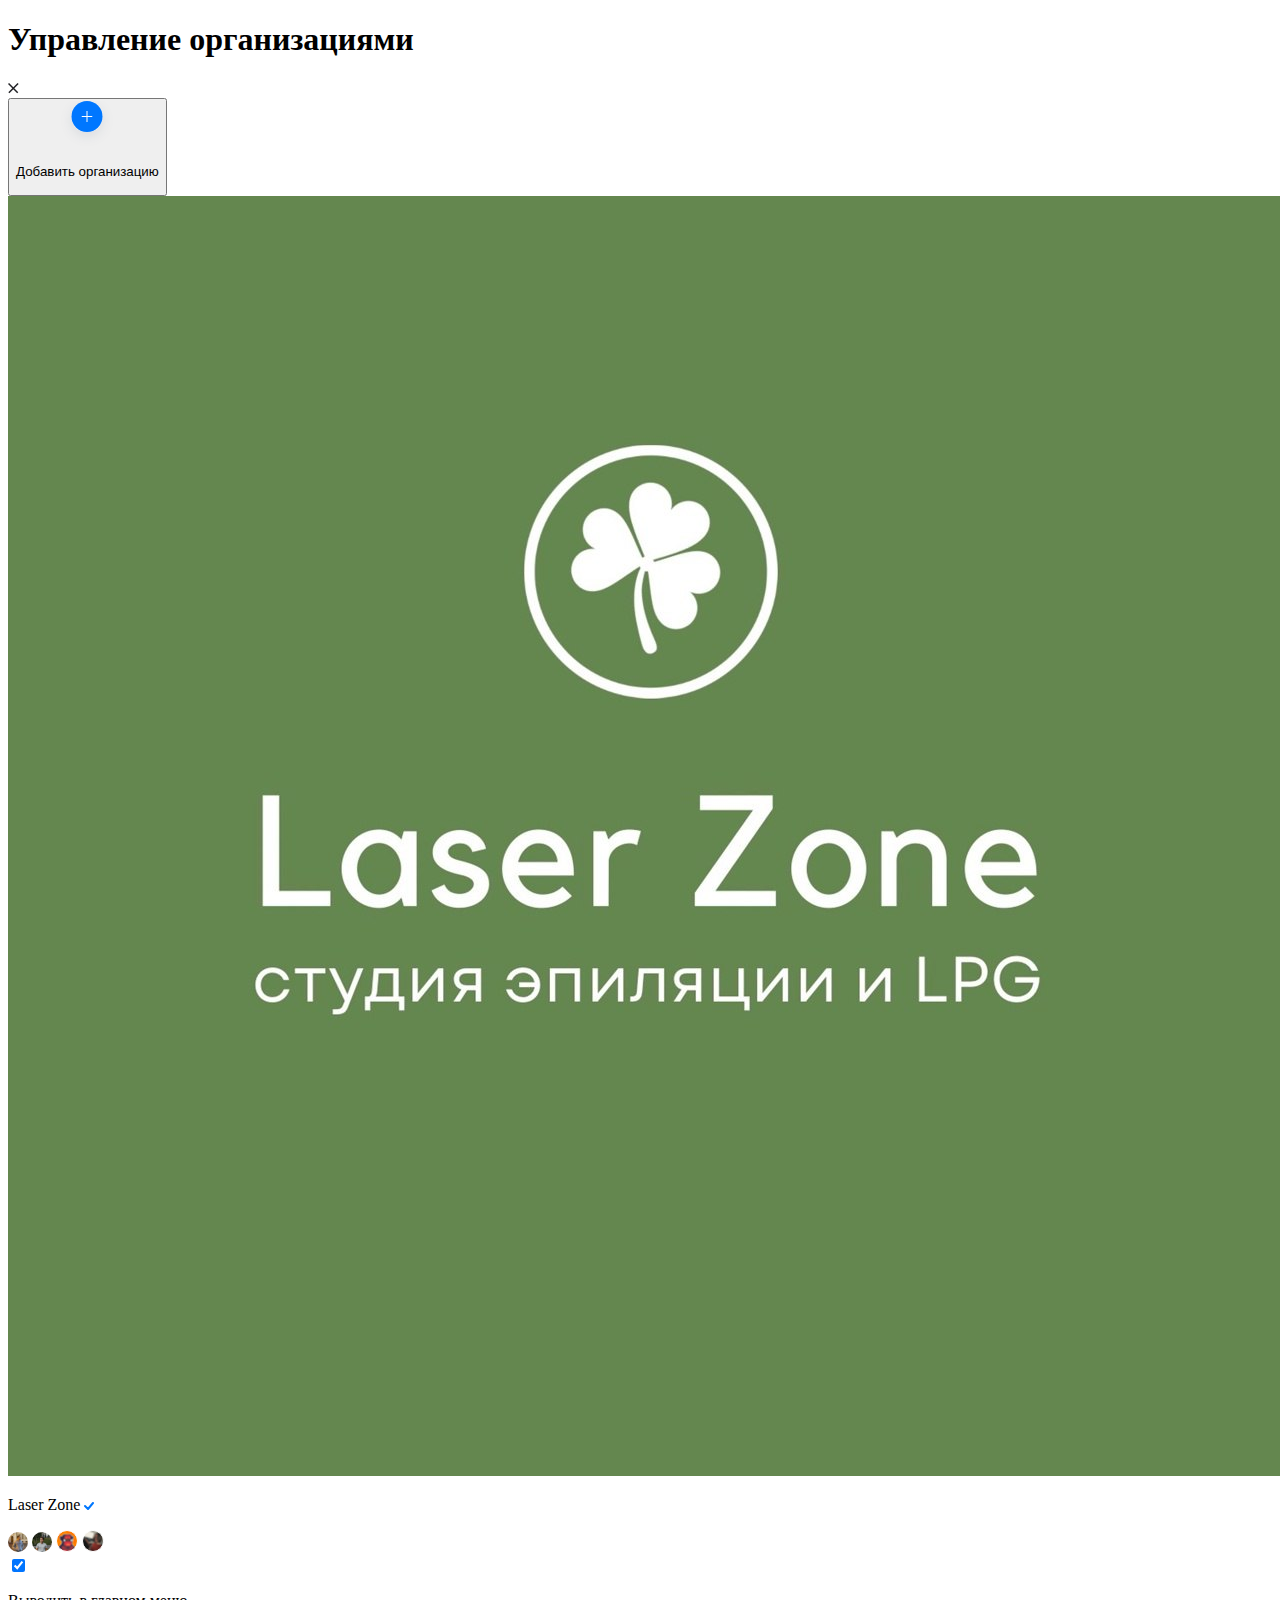
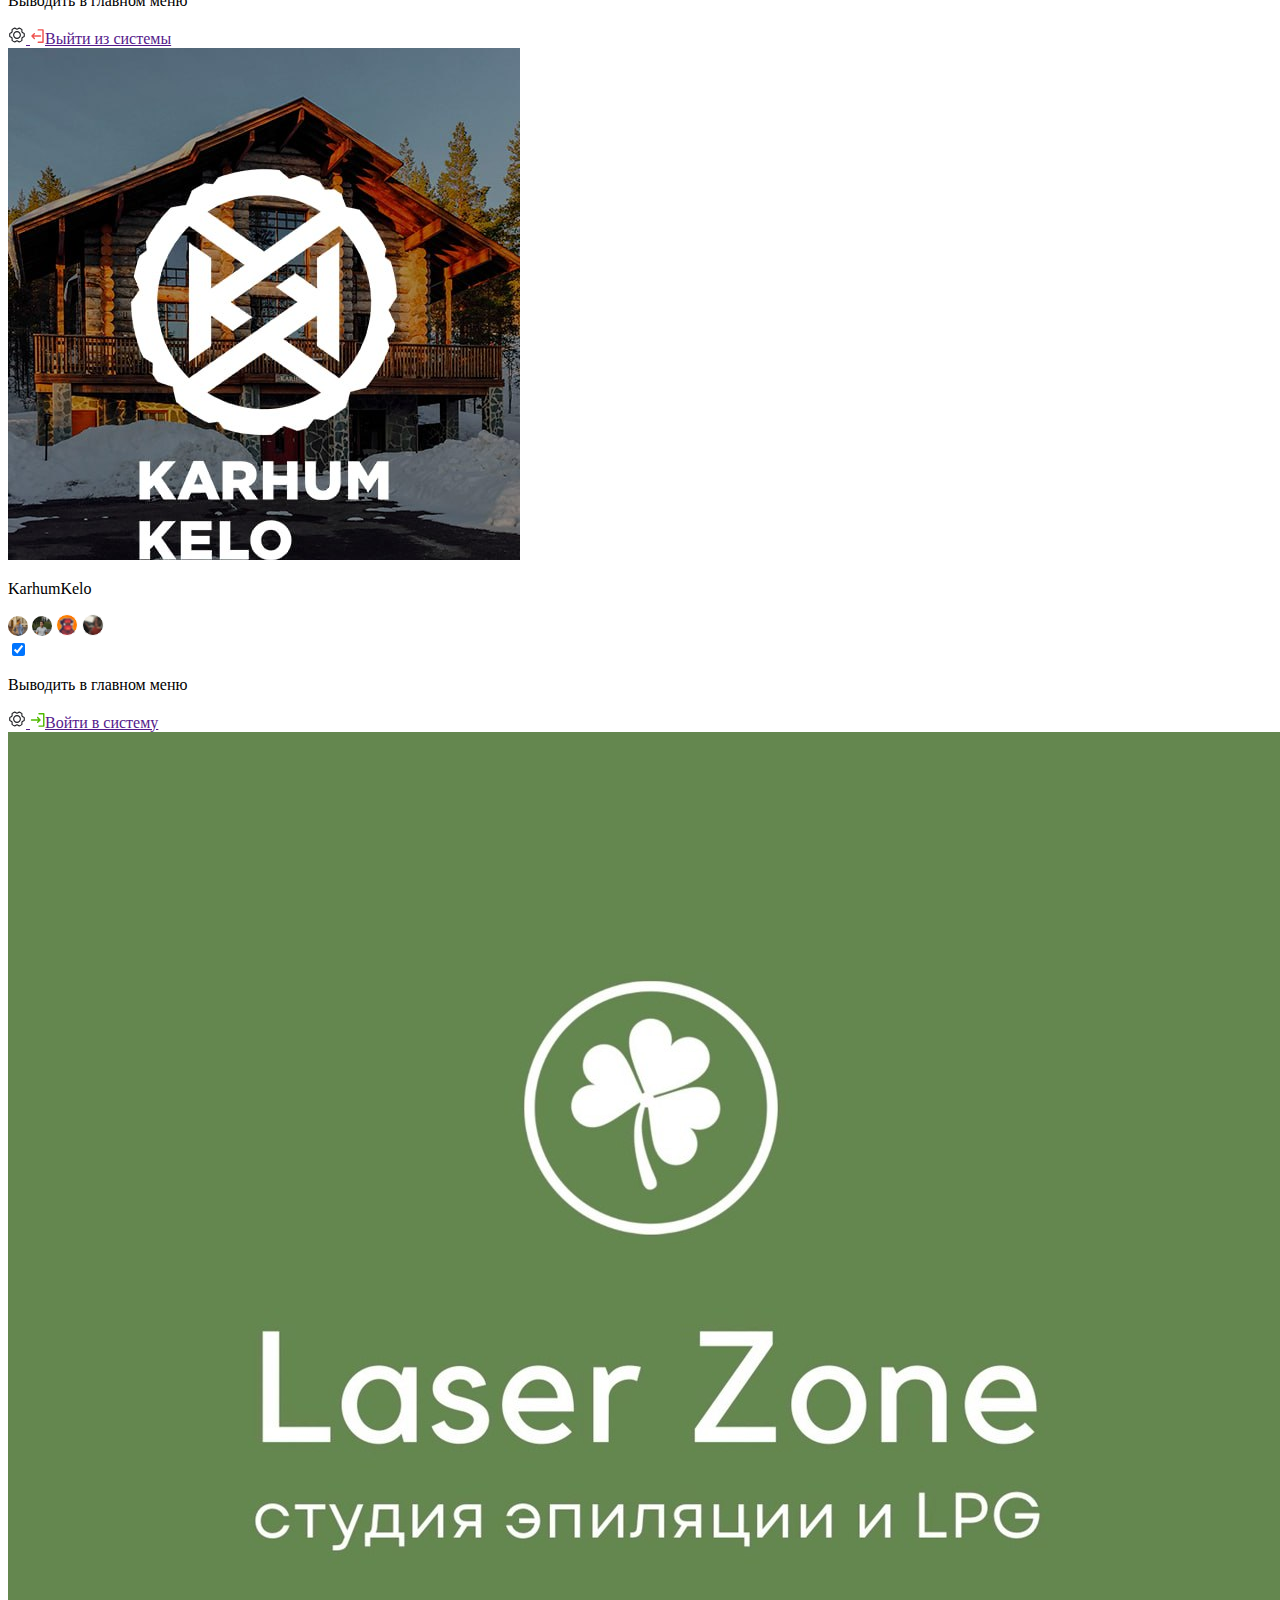
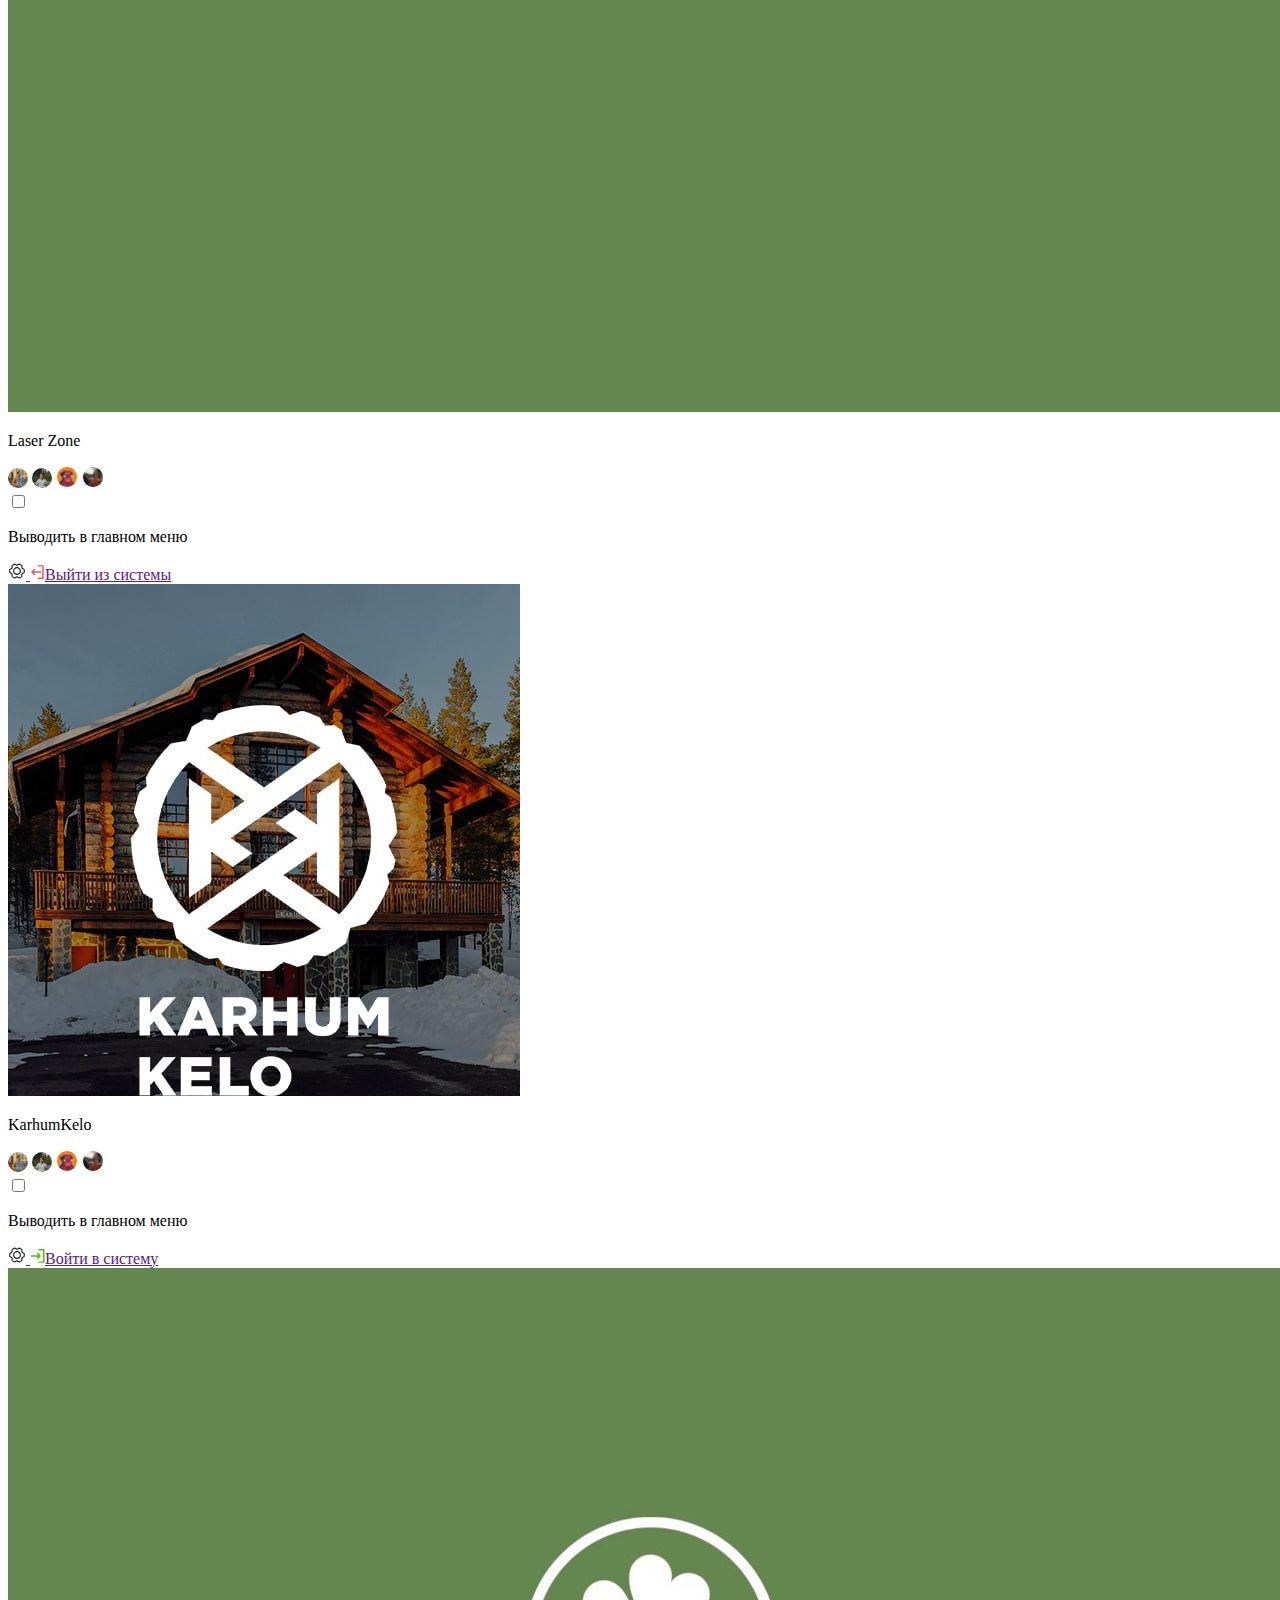
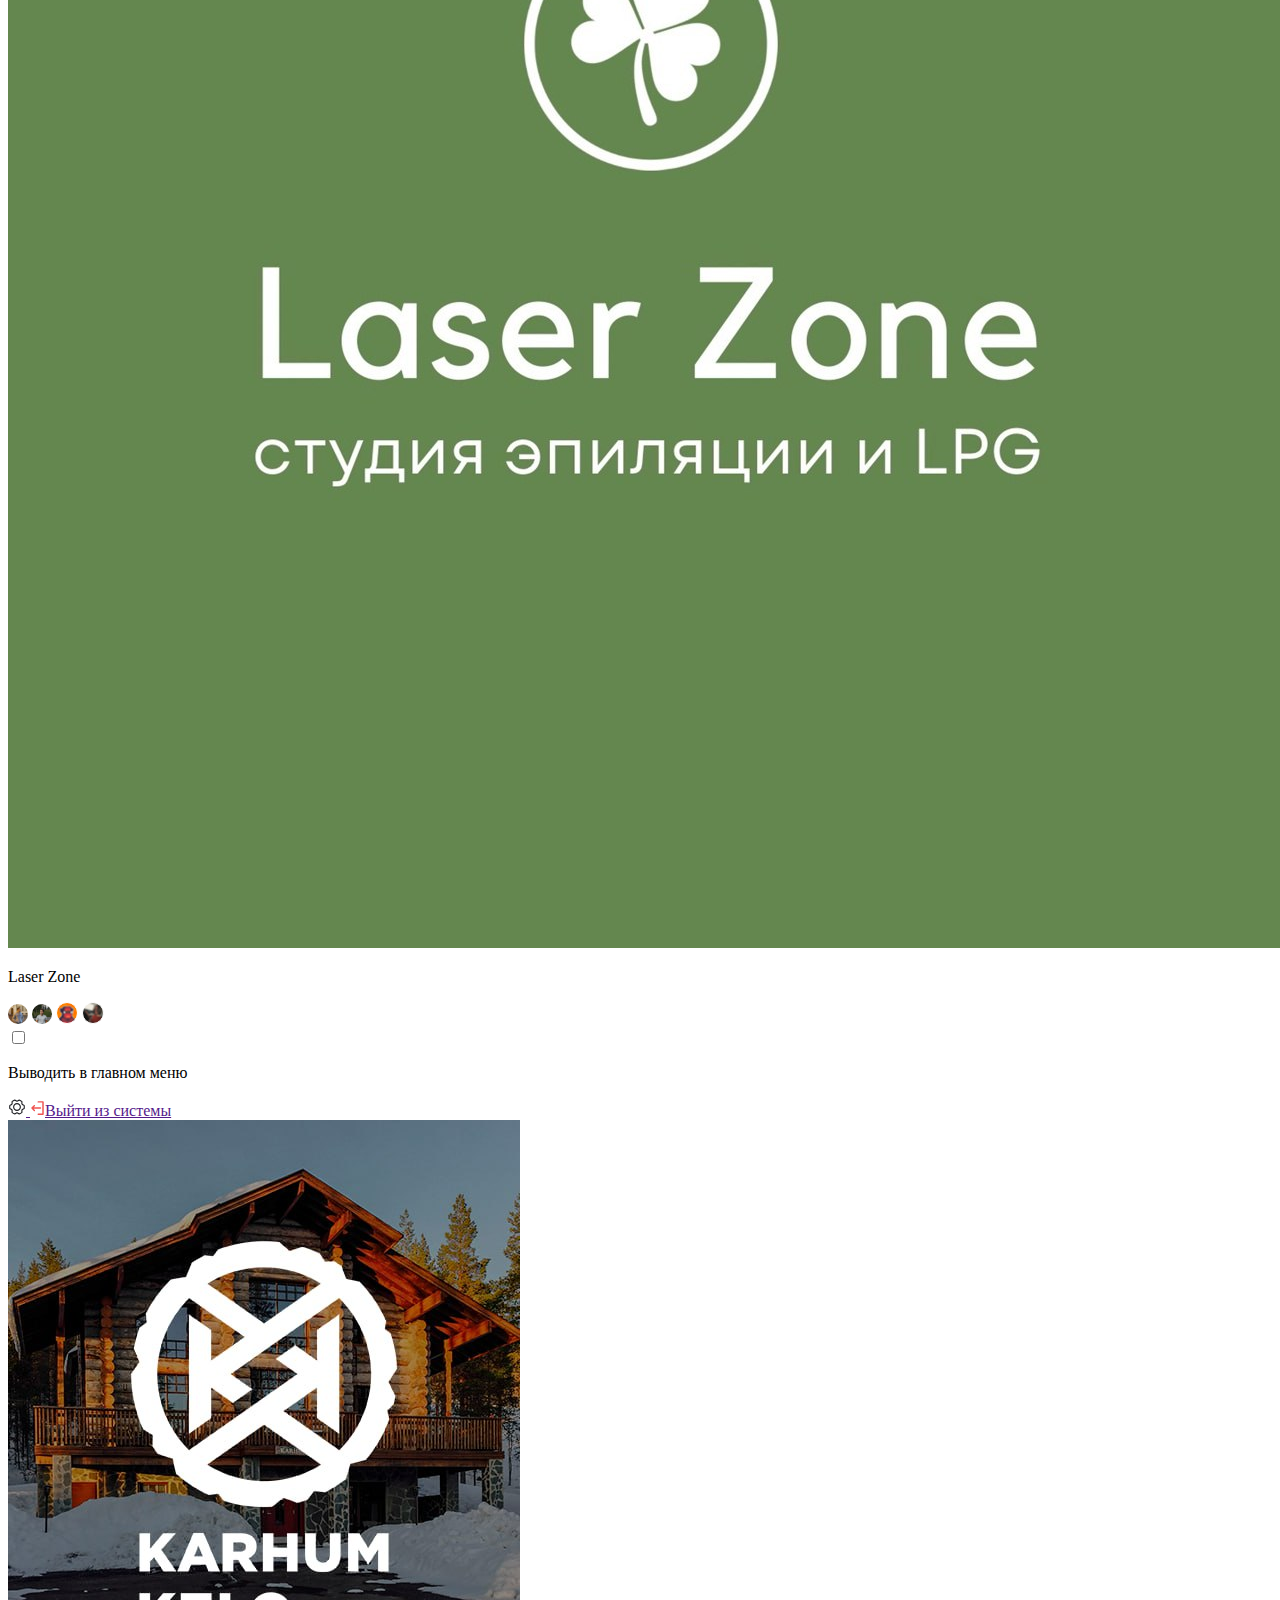
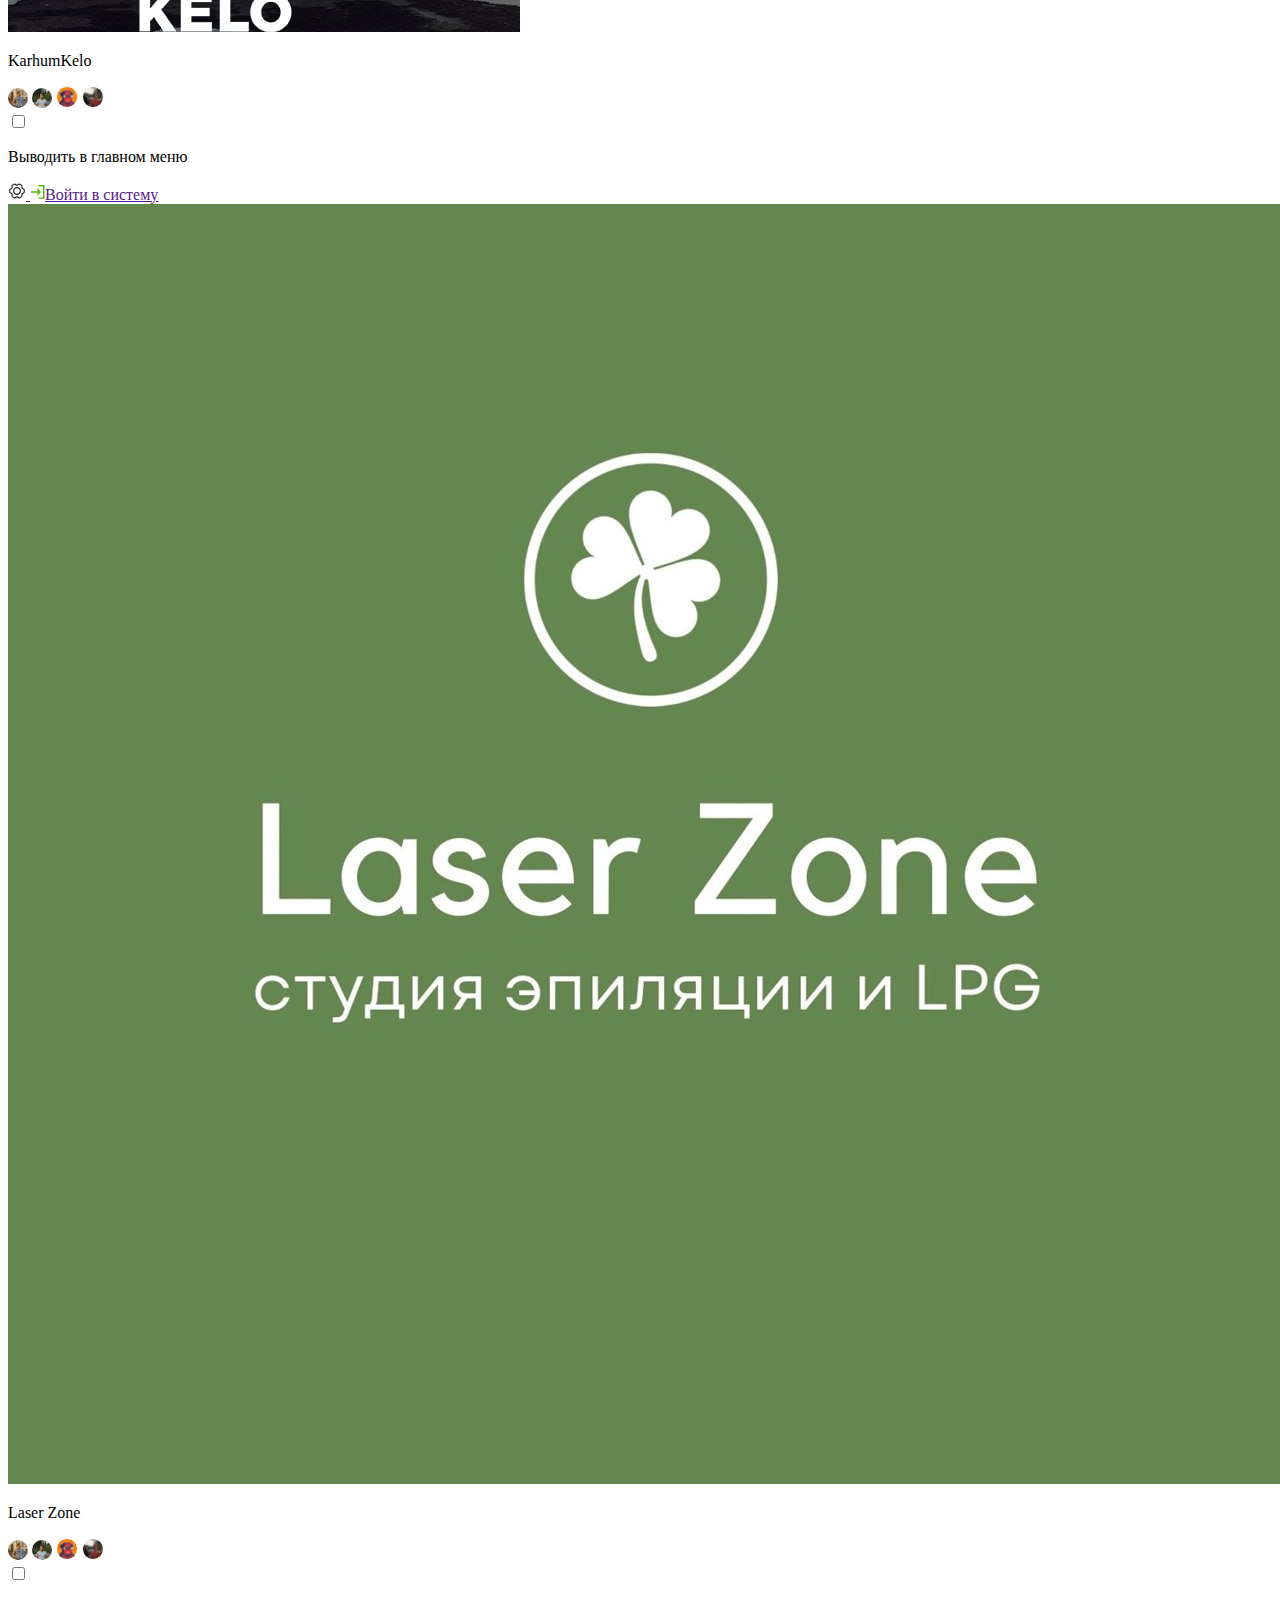
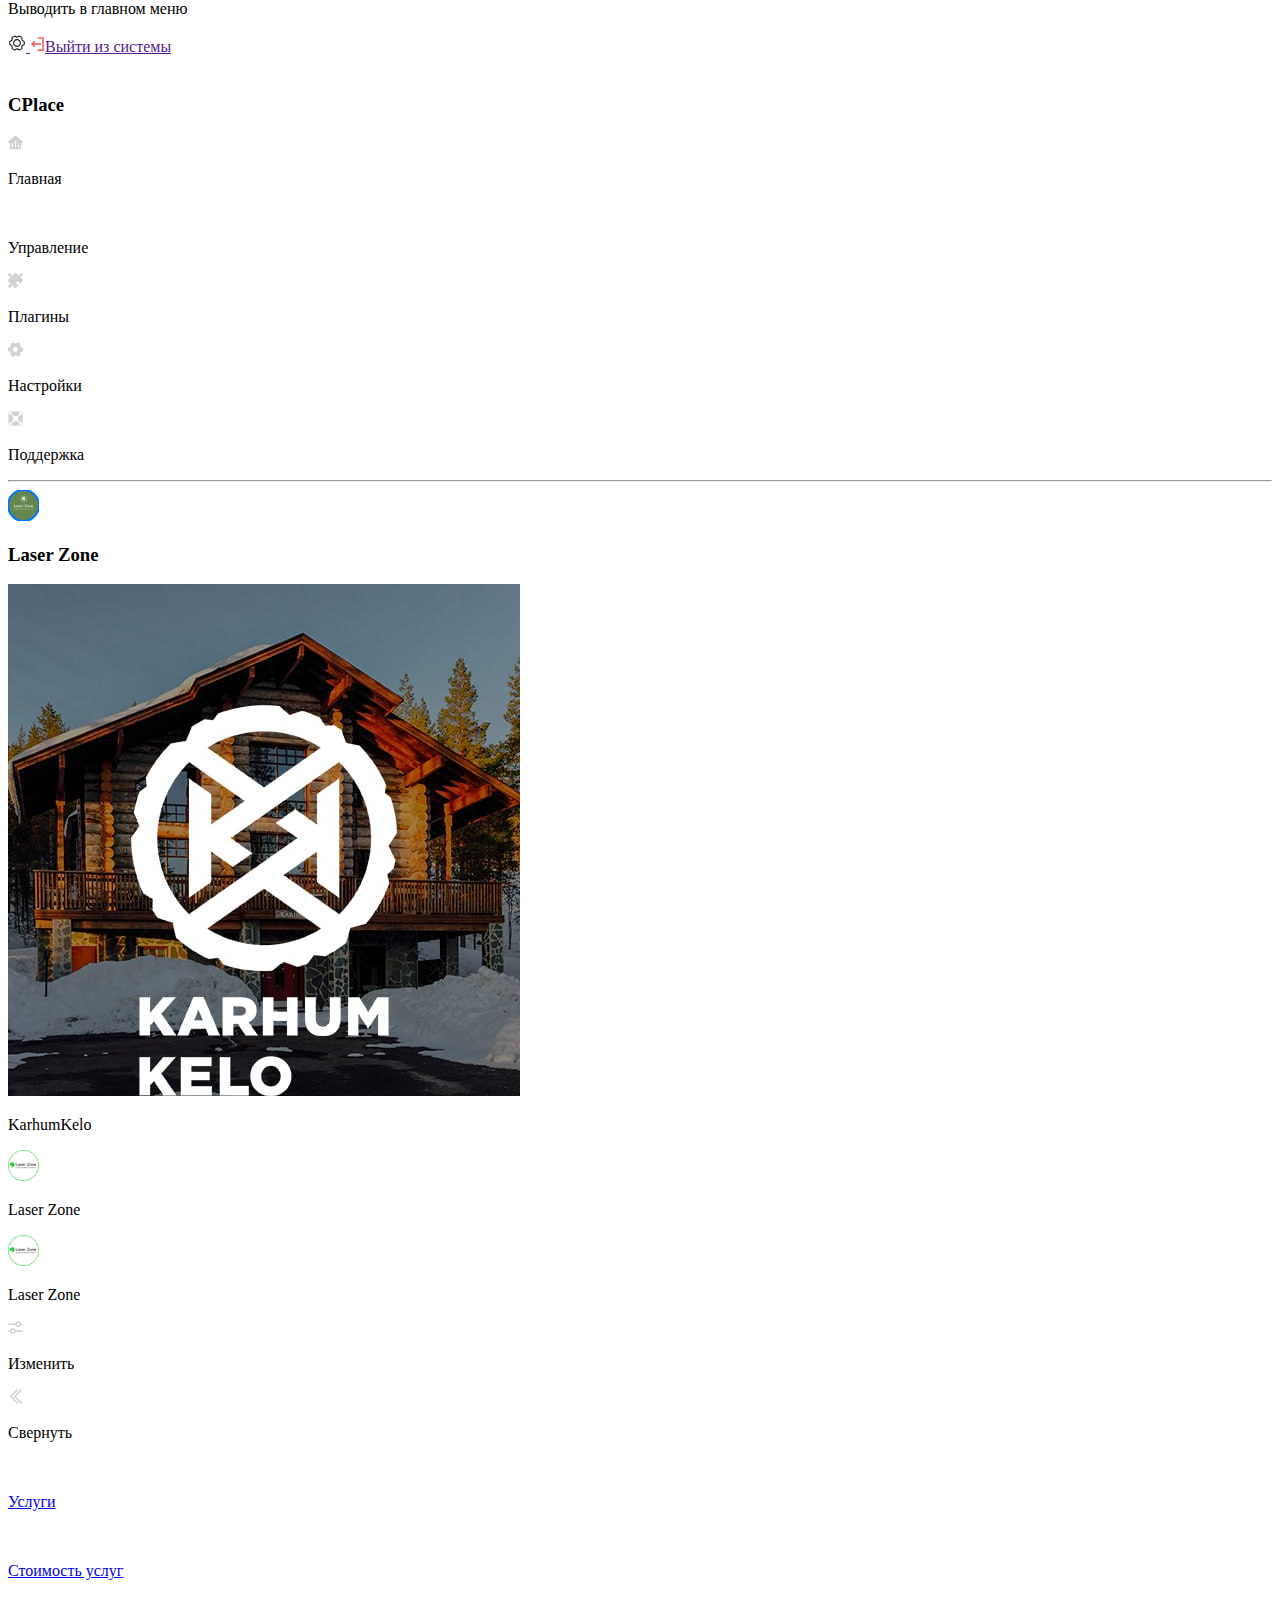
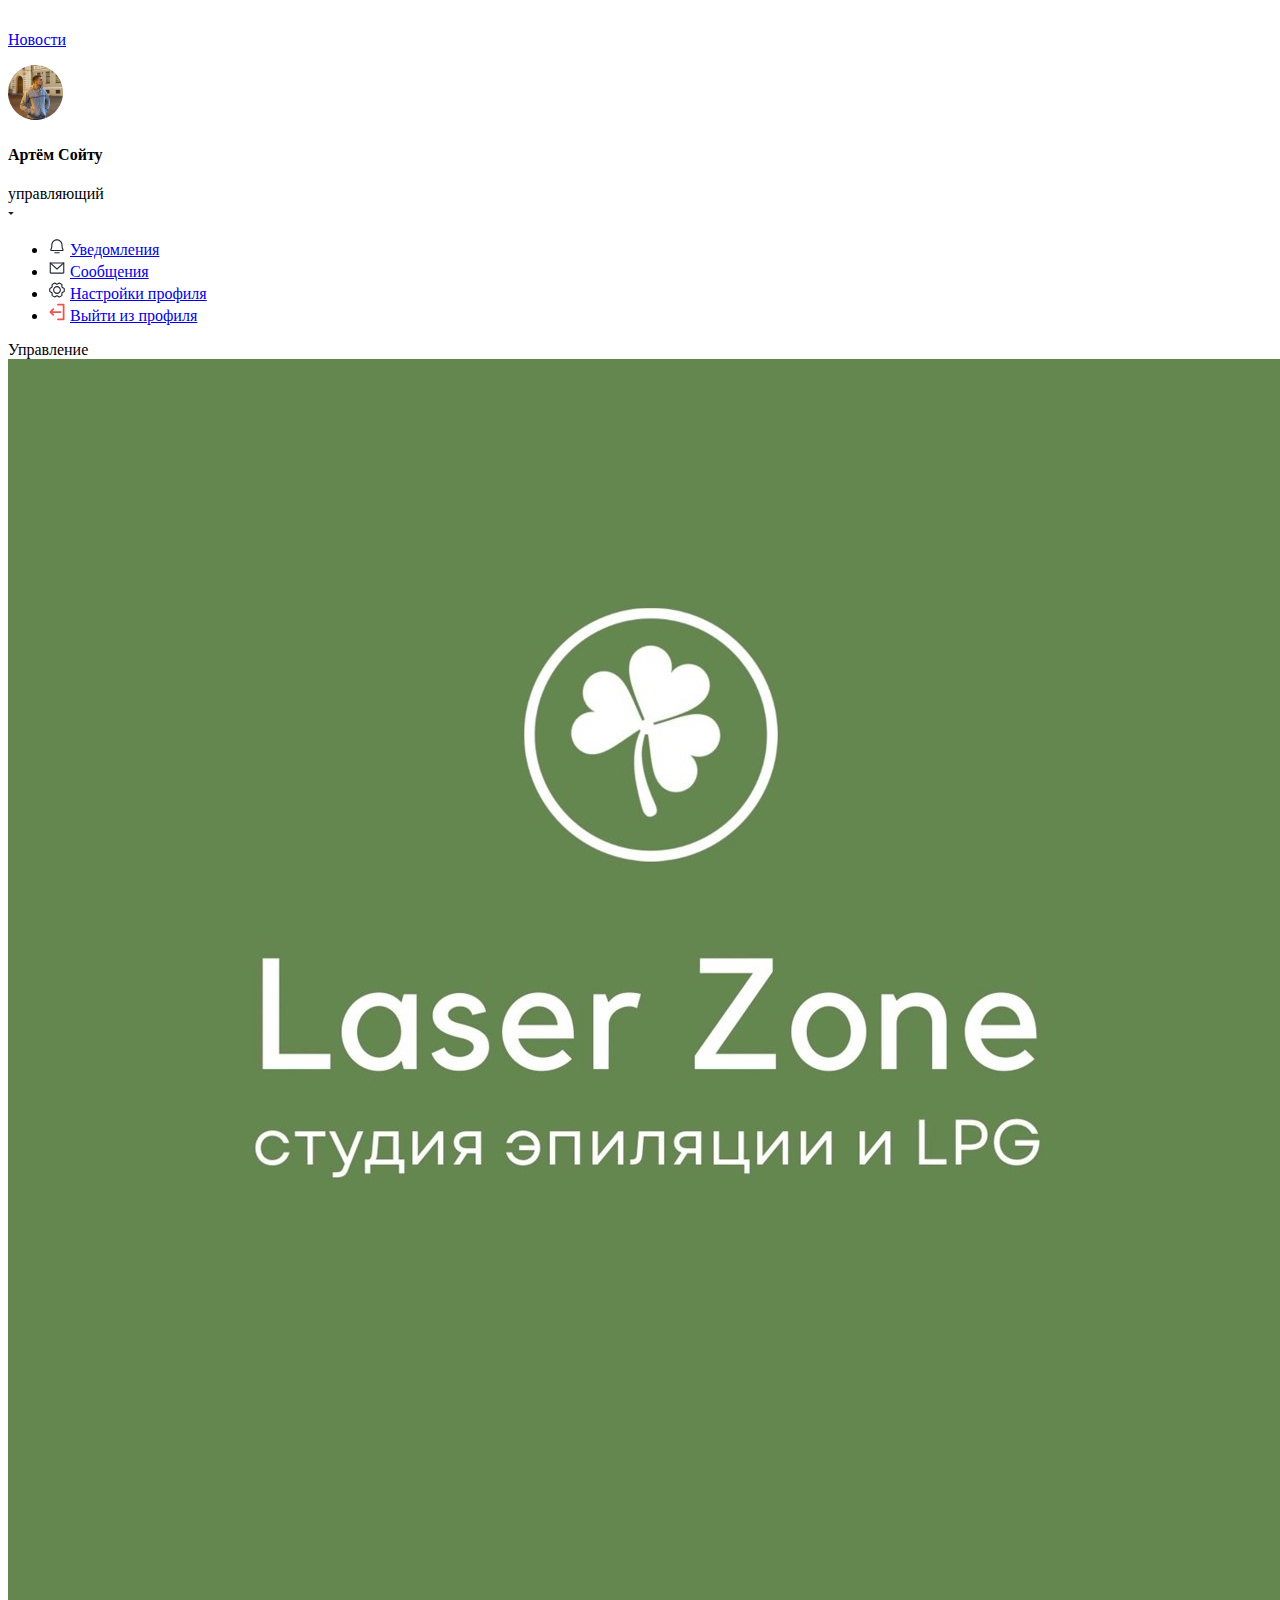
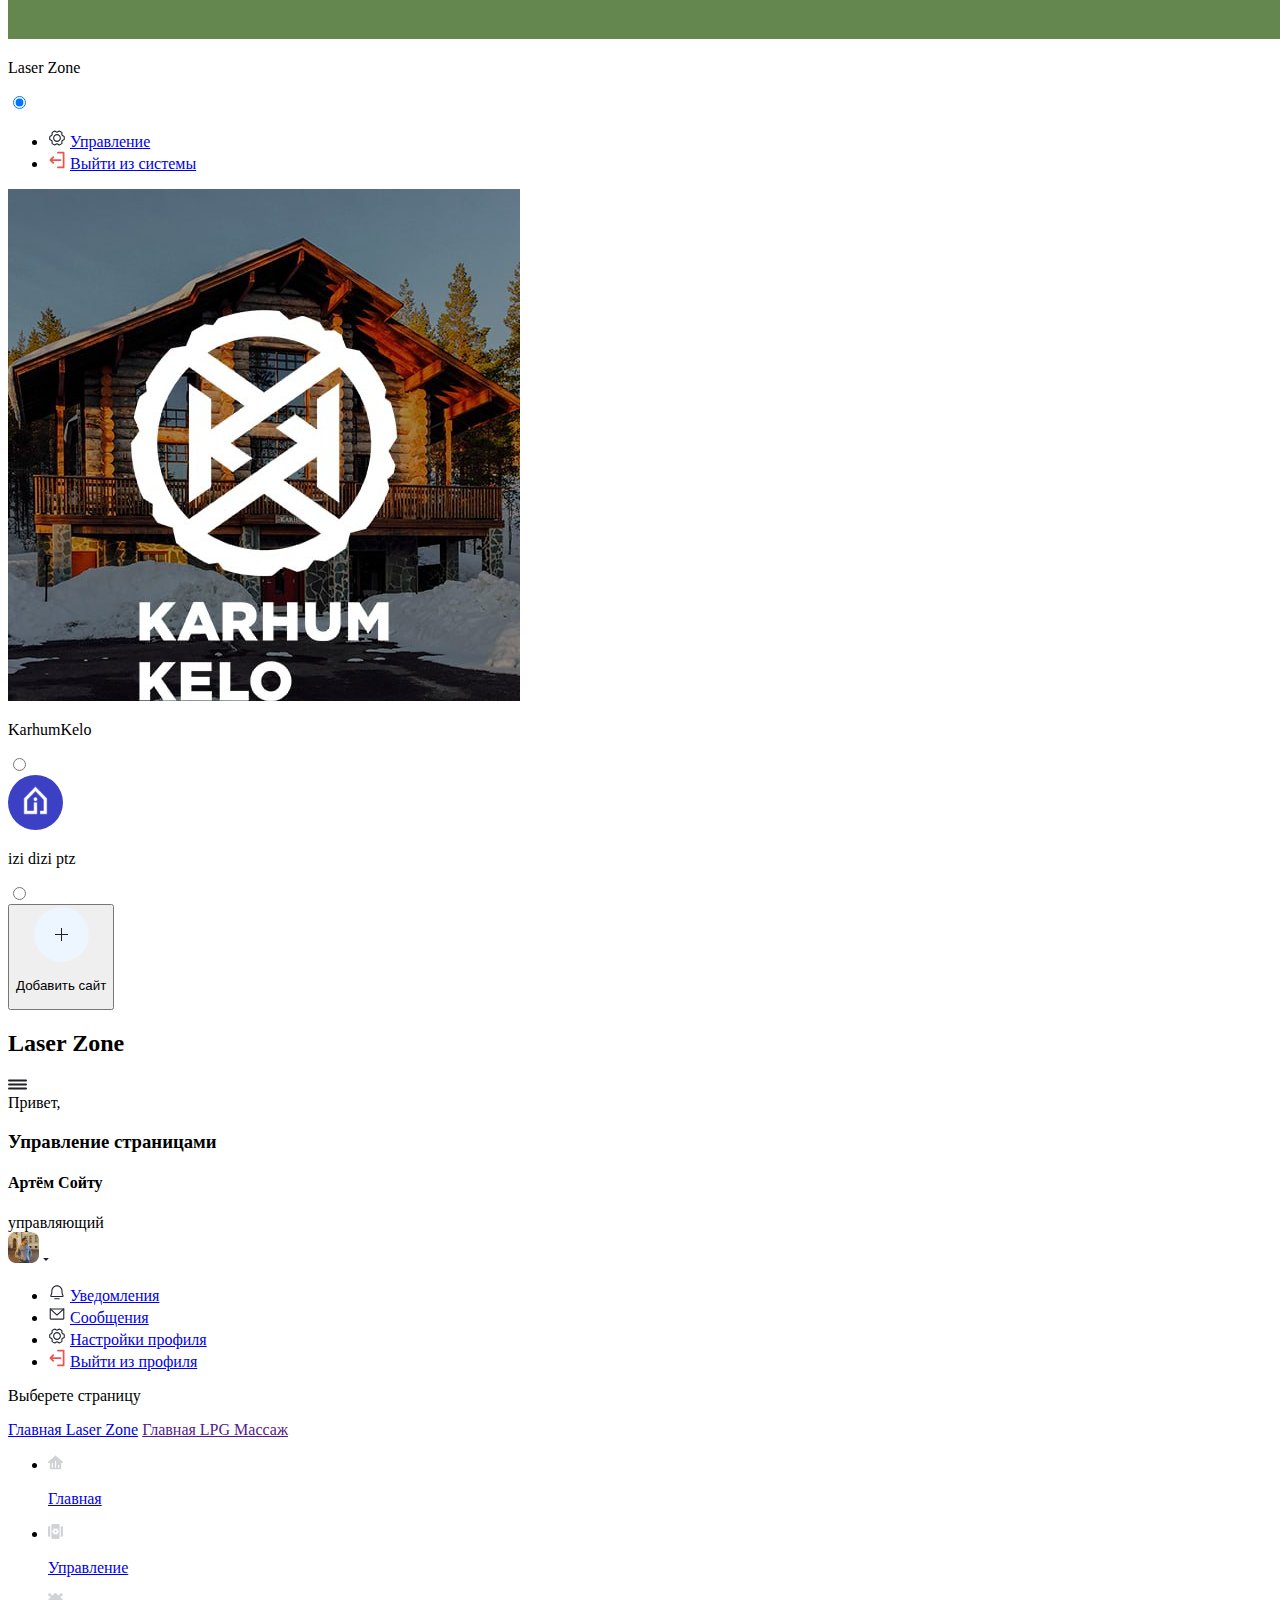
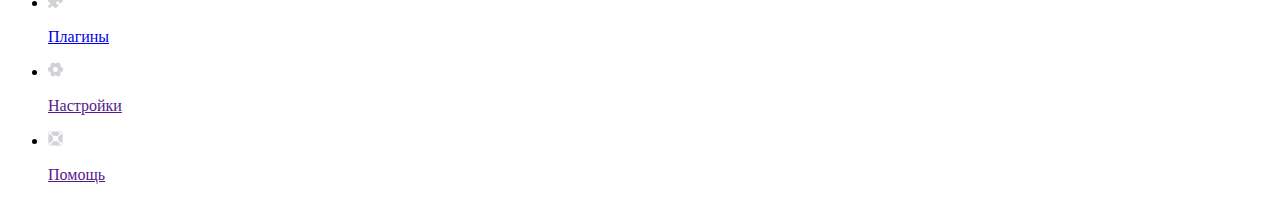
==== management/management.html @ ff59854b "Add files via upload" ====
<!DOCTYPE html>
<html lang="en">
  <head>
    <meta charset="UTF-8" />
    <meta name="viewport" content="width=device-width, initial-scale=1.0" />
    <title>Document</title>
    <link rel="stylesheet" href="../price/price.css" />
  </head>
  <body>
    <main class="main">
      <div class="modal modal-none">
        <h1>Управление организациями</h1>
        <div class="modal_all">
          <img src="/img/Close.svg" alt="" class="Close" />
          <div class="modal_all-item">
            <button class="modal_all-item-btn">
              <img src="/img/cirle.svg" alt="" />
              <p class="modal_all-item-btn-p">Добавить организацию</p>
            </button>
          </div>
          <div class="modal_all-item">
            <div class="modal_all-item-btns modal_all-item-btns--active">
              <div class="modal_all-item-btn-top">
                <img
                  src="/img/LZ.jpg"
                  class="modal_all-item-btn-top-img"
                  alt=""
                />
                <div class="modal_all-item-btn-top-bot">
                  <p>Laser Zone <img src="/img/icon (3).svg" alt="" /></p>
                  <div class="top_img-all">
                    <img
                      src="/img/Ellipse 15.svg"
                      alt=""
                      class="top_img-all-item"
                    />
                    <img
                      src="/img/Ellipse 16.svg"
                      alt=""
                      class="top_img-all-item"
                    />
                    <img
                      src="/img/Ellipse 17.svg"
                      alt=""
                      class="top_img-all-item"
                    />
                    <img
                      src="/img/Ellipse 18.svg"
                      alt=""
                      class="top_img-all-item"
                    />
                  </div>
                </div>
              </div>
              <div class="modal_all-item-btn-mid">
                <input type="checkbox" checked class="check-mid" />
                <p>Выводить в главном меню</p>
              </div>
              <div class="modal_all-item-btn-bot">
                <a href="" class="modal_all-item-btn-bot-linkOne">
                  <img src="/img/setting (1).svg" alt="" />
                </a>
                <a href="" class="modal_all-item-btn-bot-linkTwo"
                  ><img src="/img/exit 1 (1).svg" alt="" />Выйти из системы
                </a>
              </div>
            </div>
          </div>
          <div class="modal_all-item">
            <div class="modal_all-item-btns">
              <div class="modal_all-item-btn-top">
                <img
                  src="/img/KK.jpg"
                  class="modal_all-item-btn-top-img"
                  alt=""
                />
                <div class="modal_all-item-btn-top-bot">
                  <p>KarhumKelo</p>
                  <div class="top_img-all">
                    <img
                      src="/img/Ellipse 15.svg"
                      alt=""
                      class="top_img-all-item"
                    />
                    <img
                      src="/img/Ellipse 16.svg"
                      alt=""
                      class="top_img-all-item"
                    />
                    <img
                      src="/img/Ellipse 17.svg"
                      alt=""
                      class="top_img-all-item"
                    />
                    <img
                      src="/img/Ellipse 18.svg"
                      alt=""
                      class="top_img-all-item"
                    />
                  </div>
                </div>
              </div>
              <div class="modal_all-item-btn-mid">
                <input type="checkbox" checked class="check-mid" />
                <p>Выводить в главном меню</p>
              </div>
              <div class="modal_all-item-btn-bot">
                <a href="" class="modal_all-item-btn-bot-linkOne">
                  <img src="/img/setting (1).svg" alt="" />
                </a>
                <a href="" class="modal_all-item-btn-bot-linkTwo"
                  ><img src="/img/exit22.svg" alt="" />Войти в систему
                </a>
              </div>
            </div>
          </div>
          <div class="modal_all-item">
            <div class="modal_all-item-btns">
              <div class="modal_all-item-btn-top">
                <img
                  src="/img/LZ.jpg"
                  class="modal_all-item-btn-top-img"
                  alt=""
                />
                <div class="modal_all-item-btn-top-bot">
                  <p>Laser Zone</p>
                  <div class="top_img-all">
                    <img
                      src="/img/Ellipse 15.svg"
                      alt=""
                      class="top_img-all-item"
                    />
                    <img
                      src="/img/Ellipse 16.svg"
                      alt=""
                      class="top_img-all-item"
                    />
                    <img
                      src="/img/Ellipse 17.svg"
                      alt=""
                      class="top_img-all-item"
                    />
                    <img
                      src="/img/Ellipse 18.svg"
                      alt=""
                      class="top_img-all-item"
                    />
                  </div>
                </div>
              </div>
              <div class="modal_all-item-btn-mid">
                <input type="checkbox" class="check-mid" />
                <p>Выводить в главном меню</p>
              </div>
              <div class="modal_all-item-btn-bot">
                <a href="" class="modal_all-item-btn-bot-linkOne">
                  <img src="/img/setting (1).svg" alt="" />
                </a>
                <a href="" class="modal_all-item-btn-bot-linkTwo"
                  ><img src="/img/exit 1 (1).svg" alt="" />Выйти из системы
                </a>
              </div>
            </div>
          </div>
          <div class="modal_all-item">
            <div class="modal_all-item-btns">
              <div class="modal_all-item-btn-top">
                <img
                  src="/img/KK.jpg"
                  class="modal_all-item-btn-top-img"
                  alt=""
                />
                <div class="modal_all-item-btn-top-bot">
                  <p>KarhumKelo</p>
                  <div class="top_img-all">
                    <img
                      src="/img/Ellipse 15.svg"
                      alt=""
                      class="top_img-all-item"
                    />
                    <img
                      src="/img/Ellipse 16.svg"
                      alt=""
                      class="top_img-all-item"
                    />
                    <img
                      src="/img/Ellipse 17.svg"
                      alt=""
                      class="top_img-all-item"
                    />
                    <img
                      src="/img/Ellipse 18.svg"
                      alt=""
                      class="top_img-all-item"
                    />
                  </div>
                </div>
              </div>
              <div class="modal_all-item-btn-mid">
                <input type="checkbox" class="check-mid" />
                <p>Выводить в главном меню</p>
              </div>
              <div class="modal_all-item-btn-bot">
                <a href="" class="modal_all-item-btn-bot-linkOne">
                  <img src="/img/setting (1).svg" alt="" />
                </a>
                <a href="" class="modal_all-item-btn-bot-linkTwo"
                  ><img src="/img/exit22.svg" alt="" />Войти в систему
                </a>
              </div>
            </div>
          </div>
          <div class="modal_all-item">
            <div class="modal_all-item-btns">
              <div class="modal_all-item-btn-top">
                <img
                  src="/img/LZ.jpg"
                  class="modal_all-item-btn-top-img"
                  alt=""
                />
                <div class="modal_all-item-btn-top-bot">
                  <p>Laser Zone</p>
                  <div class="top_img-all">
                    <img
                      src="/img/Ellipse 15.svg"
                      alt=""
                      class="top_img-all-item"
                    />
                    <img
                      src="/img/Ellipse 16.svg"
                      alt=""
                      class="top_img-all-item"
                    />
                    <img
                      src="/img/Ellipse 17.svg"
                      alt=""
                      class="top_img-all-item"
                    />
                    <img
                      src="/img/Ellipse 18.svg"
                      alt=""
                      class="top_img-all-item"
                    />
                  </div>
                </div>
              </div>
              <div class="modal_all-item-btn-mid">
                <input type="checkbox" class="check-mid" />
                <p>Выводить в главном меню</p>
              </div>
              <div class="modal_all-item-btn-bot">
                <a href="" class="modal_all-item-btn-bot-linkOne">
                  <img src="/img/setting (1).svg" alt="" />
                </a>
                <a href="" class="modal_all-item-btn-bot-linkTwo"
                  ><img src="/img/exit 1 (1).svg" alt="" />Выйти из системы
                </a>
              </div>
            </div>
          </div>
          <div class="modal_all-item">
            <div class="modal_all-item-btns">
              <div class="modal_all-item-btn-top">
                <img
                  src="/img/KK.jpg"
                  class="modal_all-item-btn-top-img"
                  alt=""
                />
                <div class="modal_all-item-btn-top-bot">
                  <p>KarhumKelo</p>
                  <div class="top_img-all">
                    <img
                      src="/img/Ellipse 15.svg"
                      alt=""
                      class="top_img-all-item"
                    />
                    <img
                      src="/img/Ellipse 16.svg"
                      alt=""
                      class="top_img-all-item"
                    />
                    <img
                      src="/img/Ellipse 17.svg"
                      alt=""
                      class="top_img-all-item"
                    />
                    <img
                      src="/img/Ellipse 18.svg"
                      alt=""
                      class="top_img-all-item"
                    />
                  </div>
                </div>
              </div>
              <div class="modal_all-item-btn-mid">
                <input type="checkbox" class="check-mid" />
                <p>Выводить в главном меню</p>
              </div>
              <div class="modal_all-item-btn-bot">
                <a href="" class="modal_all-item-btn-bot-linkOne">
                  <img src="/img/setting (1).svg" alt="" />
                </a>
                <a href="" class="modal_all-item-btn-bot-linkTwo"
                  ><img src="/img/exit22.svg" alt="" />Войти в систему
                </a>
              </div>
            </div>
          </div>
          <div class="modal_all-item">
            <div class="modal_all-item-btns">
              <div class="modal_all-item-btn-top">
                <img
                  src="/img/LZ.jpg"
                  class="modal_all-item-btn-top-img"
                  alt=""
                />
                <div class="modal_all-item-btn-top-bot">
                  <p>Laser Zone</p>
                  <div class="top_img-all">
                    <img
                      src="/img/Ellipse 15.svg"
                      alt=""
                      class="top_img-all-item"
                    />
                    <img
                      src="/img/Ellipse 16.svg"
                      alt=""
                      class="top_img-all-item"
                    />
                    <img
                      src="/img/Ellipse 17.svg"
                      alt=""
                      class="top_img-all-item"
                    />
                    <img
                      src="/img/Ellipse 18.svg"
                      alt=""
                      class="top_img-all-item"
                    />
                  </div>
                </div>
              </div>
              <div class="modal_all-item-btn-mid">
                <input type="checkbox" class="check-mid" />
                <p>Выводить в главном меню</p>
              </div>
              <div class="modal_all-item-btn-bot">
                <a href="" class="modal_all-item-btn-bot-linkOne">
                  <img src="/img/setting (1).svg" alt="" />
                </a>
                <a href="" class="modal_all-item-btn-bot-linkTwo"
                  ><img src="/img/exit 1 (1).svg" alt="" />Выйти из системы
                </a>
              </div>
            </div>
          </div>
        </div>
      </div>
      <div class="menu">
        <div class="menu-left">
          <div class="menu-left-list">
            <div class="menu-left-item">
              <a href="#" class="cp"><img src="../img/CP.svg" alt="" /></a>
              <h3 class="CdPlace menu_text-none text-none">CPlace</h3>
            </div>
            <div class="menu-left-item" data-fer="two">
              <a href="../index.html" class="cash">
                <svg
                  width="15"
                  height="15"
                  viewBox="0 0 15 15"
                  fill="none"
                  xmlns="http://www.w3.org/2000/svg"
                >
                  <g id="dashboard_fill 2" clip-path="url(#clip0_961_815)">
                    <path
                      id="Vector"
                      d="M14.7231 6.71543L11.9142 4.26563L7.89639 0.762012C7.67227 0.566309 7.32773 0.566309 7.10332 0.762012L3.08584 4.26563L0.276855 6.71543C0.149414 6.82676 0.0685547 6.95244 0.0292969 7.08193V7.47363C0.134473 7.82314 0.512402 8.11523 1.03652 8.11523H1.9043V13.4766C1.9043 13.962 2.29775 14.3555 2.7832 14.3555H12.2754C12.7608 14.3555 13.1543 13.962 13.1543 13.4766V8.11523H13.9635C14.8655 8.11523 15.3354 7.24951 14.7231 6.71543ZM5.00977 12.1582C5.00977 12.4819 4.74756 12.7441 4.42383 12.7441C4.1001 12.7441 3.83789 12.4819 3.83789 12.1582V8.70117C3.83789 8.37744 4.1001 8.11523 4.42383 8.11523C4.58555 8.11523 4.73203 8.18086 4.83809 8.28691C4.94414 8.39297 5.00977 8.53945 5.00977 8.70117V12.1582ZM8.11523 12.1582C8.11523 12.4819 7.85303 12.7441 7.5293 12.7441C7.20557 12.7441 6.94336 12.4819 6.94336 12.1582V6.41602C6.94336 6.09229 7.20557 5.83008 7.5293 5.83008C7.69102 5.83008 7.8375 5.8957 7.94355 6.00176C8.04961 6.10781 8.11523 6.2543 8.11523 6.41602V12.1582ZM11.2207 12.1582C11.2207 12.4819 10.9585 12.7441 10.6348 12.7441C10.311 12.7441 10.0488 12.4819 10.0488 12.1582V10.459C10.0488 10.1353 10.311 9.87305 10.6348 9.87305C10.7965 9.87305 10.943 9.93867 11.049 10.0447C11.1551 10.1508 11.2207 10.2973 11.2207 10.459V12.1582Z"
                      fill="#D0D2D6"
                    />
                  </g>
                  <defs>
                    <clipPath id="clip0_961_815">
                      <rect width="15" height="15" fill="white" />
                    </clipPath>
                  </defs>
                </svg>
              </a>
              <p class="menu_text-none text-none">Главная</p>
            </div>
            <div class="menu-left-item" data-fer="one">
              <a href="management.html" class="dash dash--active"
                ><svg
                  width="15"
                  height="15"
                  viewBox="0 0 15 15"
                  fill="none"
                  xmlns="http://www.w3.org/2000/svg"
                >
                  <g id="pages_settings" clip-path="url(#clip0_1355_10)">
                    <path
                      class="vector vector-white"
                      id="Vector"
                      d="M8.61445 7.50468C8.61504 8.10586 8.12988 8.59423 7.53252 8.59365C6.93164 8.59336 6.44736 8.10966 6.44678 7.50879C6.4459 6.91142 6.9334 6.42685 7.53516 6.42656C8.12608 6.42656 8.61387 6.91377 8.61445 7.50468Z"
                      fill="white"
                    />
                    <path
                      class="vector vector-white"
                      id="Vector_2"
                      d="M10.4297 0H4.57031C3.92314 0 3.39844 0.524707 3.39844 1.17188V13.8281C3.39844 14.4753 3.92314 15 4.57031 15H10.4297C11.0769 15 11.6016 14.4753 11.6016 13.8281V1.17188C11.6016 0.524707 11.0769 0 10.4297 0ZM10.7265 8.05869C10.6931 8.23594 10.5598 8.36221 10.3778 8.39004C9.81885 8.47529 9.50332 9.01348 9.70137 9.54346C9.77285 9.73389 9.72891 9.89971 9.57246 10.028C9.31963 10.2357 9.04131 10.4013 8.73867 10.5255C8.55615 10.6005 8.37861 10.5536 8.25381 10.3989C7.87969 9.93486 7.24541 9.94248 6.88359 10.4162C6.7585 10.5803 6.5833 10.6304 6.39082 10.5565C6.06621 10.4323 5.76797 10.2618 5.49756 10.0424C5.32793 9.90498 5.28398 9.73857 5.36777 9.53701C5.52861 9.15 5.40469 8.72402 5.06484 8.49609C4.9582 8.42461 4.8416 8.37891 4.71416 8.36162C4.46631 8.32822 4.35234 8.21895 4.31309 7.96992C4.25684 7.61426 4.26797 7.25918 4.33916 6.90645C4.37695 6.71895 4.5085 6.6041 4.7042 6.57803C5.26816 6.50244 5.59277 5.96777 5.40029 5.43164C5.32969 5.23477 5.37832 5.06836 5.54355 4.93945C5.80195 4.73848 6.08467 4.58145 6.39082 4.46572C6.42012 4.4543 6.45088 4.4458 6.48164 4.43906C6.50332 4.43438 6.52617 4.43496 6.54404 4.4332C6.68174 4.43525 6.78633 4.4918 6.8707 4.59316C7.04063 4.79736 7.25918 4.90635 7.5252 4.90811C7.7833 4.90986 7.99893 4.80938 8.17031 4.6166C8.34258 4.42354 8.47793 4.39072 8.71728 4.48418C9.03516 4.6084 9.32461 4.78037 9.58799 4.99717C9.74033 5.12227 9.78545 5.28281 9.72158 5.46943C9.54258 5.9918 9.84053 6.50537 10.3805 6.60527C10.5814 6.64248 10.6945 6.75703 10.7317 6.95566C10.8012 7.32393 10.7959 7.69131 10.7265 8.05869Z"
                      fill="white"
                    />
                    <path
                      class="vector vector-white"
                      id="Vector_3"
                      d="M2.22656 12.6562H1.17188C0.524707 12.6562 0 12.1315 0 11.4844V3.51562C0 2.86846 0.524707 2.34375 1.17188 2.34375H2.22656V12.6562Z"
                      fill="white"
                    />
                    <path
                      class="vector vector-white"
                      id="Vector_4"
                      d="M13.8281 12.6562H12.7734V2.34375H13.8281C14.4753 2.34375 15 2.86846 15 3.51562V11.4844C15 12.1315 14.4753 12.6562 13.8281 12.6562Z"
                      fill="white"
                    />
                  </g>
                  <defs>
                    <clipPath id="clip0_1355_10">
                      <rect width="15" height="15" fill="white" />
                    </clipPath>
                  </defs>
                </svg>
              </a>
              <p class="menu_text-none text-none">Управление</p>
            </div>
            <div class="menu-left-item">
              <a href="#" class="puz"
                ><img src="../img/puzzle 1.svg" alt=""
              /></a>
              <p class="menu_text-none text-none">Плагины</p>
            </div>
            <div class="menu-left-item">
              <a href="#" class="puz"
                ><img src="../img/general_settings 1.svg" alt=""
              /></a>
              <p class="menu_text-none text-none">Настройки</p>
            </div>
            <div class="menu-left-item">
              <a href="#" class="puz"
                ><img src="../img/lifebuoy 1.svg" alt=""
              /></a>
              <p class="menu_text-none text-none">Поддержка</p>
            </div>
            <hr class="br-menu" />
            <div class="menu-left-item">
              <a href="#" class="r"
                ><img src="../img/Ellipse 1 (4).svg" alt="" class="r r-active"
              /></a>
              <h3 class="menu-left-item-title menu_text-none text-none">
                Laser Zone
              </h3>
            </div>
            <div class="menu-left-item">
              <a href="#" class=""
                ><img src="../img/KK.jpg" alt="" class="r r-active"
              /></a>
              <p class="menu_text-none text-none">KarhumKelo</p>
            </div>
            <div class="menu-left-item menu-left-item--none">
              <a href="#" class=""
                ><img src="../img/Ellipse 1 (2).svg" alt=""
              /></a>
              <p class="menu_text-none text-none">Laser Zone</p>
            </div>
            <div class="menu-left-item menu-left-item--none">
              <a href="#" class=""
                ><img src="../img/Ellipse 1 (2).svg" alt=""
              /></a>
              <p class="menu_text-none text-none">Laser Zone</p>
            </div>
            <div class="menu-left-item setting-one">
              <a href="#" class="puz puzli"
                ><svg
                  width="15"
                  height="15"
                  viewBox="0 0 15 15"
                  fill="none"
                  xmlns="http://www.w3.org/2000/svg"
                >
                  <g id="setting 1" clip-path="url(#clip0_1132_228)">
                    <path
                      class="vector-2"
                      id="Vector"
                      d="M8.67188 4.13086C8.67188 4.40303 8.74453 4.6582 8.87168 4.87793H0.717773C0.313184 4.87793 -0.0146484 4.5501 -0.0146484 4.14551C-0.0146484 3.94336 0.0673828 3.75996 0.199805 3.62754C0.332227 3.49512 0.515625 3.41309 0.717773 3.41309H8.85557C8.73838 3.62607 8.67188 3.8707 8.67188 4.13086Z"
                      fill="#D0D2D6"
                    />
                    <path
                      class="vector-2"
                      id="Vector_2"
                      d="M14.9854 4.14551C14.9854 4.34766 14.9033 4.53105 14.7709 4.66348C14.6385 4.7959 14.4551 4.87793 14.2529 4.87793H11.4604C11.5875 4.6582 11.6602 4.40303 11.6602 4.13086C11.6602 3.8707 11.5937 3.62607 11.4765 3.41309H14.2529C14.6575 3.41309 14.9854 3.74092 14.9854 4.14551Z"
                      fill="#D0D2D6"
                    />
                    <path
                      class="vector-2"
                      id="Vector_3"
                      d="M3.44355 10.166C3.32168 10.3825 3.25195 10.6324 3.25195 10.8984C3.25195 11.1645 3.32168 11.4144 3.44355 11.6309H0.732422C0.327832 11.6309 0 11.303 0 10.8984C0 10.6963 0.0820313 10.5129 0.214453 10.3805C0.346875 10.248 0.530273 10.166 0.732422 10.166H3.44355Z"
                      fill="#D0D2D6"
                    />
                    <path
                      class="vector-2"
                      id="Vector_4"
                      d="M15 10.8984C15 11.1006 14.918 11.284 14.7855 11.4164C14.6531 11.5488 14.4697 11.6309 14.2676 11.6309H6.04863C6.17051 11.4144 6.24023 11.1645 6.24023 10.8984C6.24023 10.6324 6.17051 10.3825 6.04863 10.166H14.2676C14.6722 10.166 15 10.4938 15 10.8984Z"
                      fill="#D0D2D6"
                    />
                    <path
                      class="vector-2"
                      id="Vector_5"
                      d="M13.0371 3.41309C12.7166 2.12578 11.5526 1.17188 10.166 1.17188C8.77939 1.17188 7.61543 2.12578 7.29492 3.41309C7.2375 3.64277 7.20703 3.8833 7.20703 4.13086C7.20703 4.38896 7.24014 4.63945 7.30225 4.87793C7.6333 6.15059 8.78994 7.08984 10.166 7.08984C11.5421 7.08984 12.6987 6.15059 13.0298 4.87793C13.0919 4.63945 13.125 4.38896 13.125 4.13086C13.125 3.8833 13.0945 3.64277 13.0371 3.41309ZM10.166 5.625C9.61289 5.625 9.13008 5.32441 8.87168 4.87793C8.74453 4.6582 8.67188 4.40303 8.67188 4.13086C8.67188 3.8707 8.73838 3.62607 8.85557 3.41309C9.10898 2.9502 9.60088 2.63672 10.166 2.63672C10.7312 2.63672 11.223 2.9502 11.4765 3.41309C11.5937 3.62607 11.6602 3.8707 11.6602 4.13086C11.6602 4.40303 11.5875 4.6582 11.4604 4.87793C11.202 5.32441 10.7191 5.625 10.166 5.625Z"
                      fill="#D0D2D6"
                    />
                    <path
                      class="vector-2"
                      id="Vector_6"
                      d="M7.61367 10.166C7.28789 8.88604 6.12744 7.93945 4.74609 7.93945C3.36475 7.93945 2.2043 8.88604 1.87852 10.166C1.81875 10.4001 1.78711 10.6456 1.78711 10.8984C1.78711 11.1513 1.81875 11.3968 1.87852 11.6309C2.2043 12.9108 3.36475 13.8574 4.74609 13.8574C6.12744 13.8574 7.28789 12.9108 7.61367 11.6309C7.67344 11.3968 7.70508 11.1513 7.70508 10.8984C7.70508 10.6456 7.67344 10.4001 7.61367 10.166ZM4.74609 12.3926C4.18682 12.3926 3.69961 12.0855 3.44355 11.6309C3.32168 11.4144 3.25195 11.1645 3.25195 10.8984C3.25195 10.6324 3.32168 10.3825 3.44355 10.166C3.69961 9.71133 4.18682 9.4043 4.74609 9.4043C5.30537 9.4043 5.79258 9.71133 6.04863 10.166C6.17051 10.3825 6.24023 10.6324 6.24023 10.8984C6.24023 11.1645 6.17051 11.4144 6.04863 11.6309C5.79258 12.0855 5.30537 12.3926 4.74609 12.3926Z"
                      fill="#D0D2D6"
                    />
                  </g>
                  <defs>
                    <clipPath id="clip0_1132_228">
                      <rect width="15" height="15" fill="white" />
                    </clipPath>
                  </defs>
                </svg>
              </a>
              <p class="menu_text-none text-none">Изменить</p>
            </div>
          </div>
          <div class="menu-left-bot">
            <div class="menu-left-item svernyt">
              <a href="#" class="puz puzli"
                ><img src="../img/roll_up.svg" alt=""
              /></a>
              <p class="menu_text-none text-none">Свернуть</p>
            </div>
          </div>
        </div>
        <!-- <div class="menu-mid">
                      <a href=""></a>
                      <a href="">Главная</a>
                      <a href="">Плагины</a>
                      <a href="">Настройки</a>
                      <a href="">Laser Zone</a>
                      <a href="">Laser Zone</a>
                      <a href="">Laser Zone</a>
                      <a href="">Laser Zone</a>
                      <a href="">Изменить</a>
  
                  </div> -->
        <div class="menu-rigth menu-rigth--active">
          <a href="#" class="menu-right-link menu-right-link--active"
            ><img src="../img/sale 1.svg" alt="" />
            <p>Услуги</p></a
          >
          <a
            href="../price/price.html"
            class="menu-right-link menu-right-link--active"
            ><img src="../img/Services 1.svg" class="img-active" alt="" />
            <p>Стоимость услуг</p></a
          >
          <a href="#" class="menu-right-link menu-right-link--active"
            ><img src="../img/news.svg" alt="" />
            <p>Новости</p></a
          >
        </div>
      </div>
      <div class="conatiner-all">
        <div class="container">
          <div class="burger">
            <div class="burger-menu">
              <div class="burger-menu-drop">
                <div class="burger-menu-drop-left">
                  <img src="../img/pers.png" alt="" />
                  <div class="header-menu-left-right">
                    <h4>Артём Сойту</h4>
                    <span> управляющий </span>
                  </div>
                </div>
                <div class="burger-menu-drop-rigth">
                  <svg
                    width="6"
                    height="7"
                    viewBox="0 0 6 7"
                    fill="none"
                    xmlns="http://www.w3.org/2000/svg"
                  >
                    <g id="reveal 1">
                      <path
                        id="Vector"
                        d="M2.79276 4.79281L0.500108 2.50016C0.315538 2.31559 0.446202 2 0.707296 2H5.29273C5.5537 2 5.68448 2.31559 5.49991 2.50016L3.20714 4.79281C3.09265 4.9073 2.90726 4.9073 2.79276 4.79281Z"
                        fill="#202125"
                      />
                    </g>
                  </svg>
                </div>
              </div>
              <div class="burger-menuS burgerMenuS--none">
                <ul class="burger-menu-list">
                  <li class="burger-menu-item">
                    <img src="../img/BellSimple.svg" alt="" />
                    <a href="#"> Уведомления </a>
                  </li>
                  <li class="burger-menu-item">
                    <img src="../img/EnvelopeSimple.svg" alt="" />
                    <a href="#"> Сообщения </a>
                  </li>
                  <li class="burger-menu-item">
                    <img src="../img/setting.svg" alt="" />
                    <a href="#"> Настройки профиля </a>
                  </li>
                  <li class="burger-menu-item">
                    <img src="../img/exit 1.svg" alt="" />
                    <a href="#"> Выйти из профиля </a>
                  </li>
                </ul>
              </div>
            </div>
            <div class="burger-upr">
              <span class="burger-span">Управление</span>
              <div class="burger-upr-bot burger-upr-bot--active">
                <div class="burger-upr-bot-left">
                  <img src="../img/LZ.jpg" alt="" />
                  <p>Laser Zone</p>
                </div>
                <div class="burger-upr-bot-rigth">
                  <input type="radio" checked name="" id="burger-check" />
                </div>
              </div>
              <ul class="burger-upr-list">
                <li class="burger-menu-item">
                  <img src="../img/setting.svg" alt="" />
                  <a href="#"> Управление </a>
                </li>
                <li class="burger-menu-item">
                  <img src="../img/exit 1.svg" alt="" />
                  <a href="#"> Выйти из системы </a>
                </li>
              </ul>
              <div class="burger-upr-bot burger-upr-bots">
                <div class="burger-upr-bot-left">
                  <img src="../img/KK.jpg" alt="" />
                  <p>KarhumKelo</p>
                </div>
                <div class="burger-upr-bot-rigth">
                  <input type="radio" name="" id="burger-check" />
                </div>
              </div>
              <div class="burger-upr-bot burger-upr-bots">
                <div class="burger-upr-bot-left">
                  <img src="../img/Ellipse 20.svg" alt="" />
                  <p>izi dizi ptz</p>
                </div>
                <div class="burger-upr-bot-rigth">
                  <input type="radio" name="" id="burger-check" />
                </div>
              </div>
              <button class="add-s">
                <img src="../img/Group 8 (2).svg" alt="" />
                <p>Добавить сайт</p>
              </button>
            </div>
          </div>
          <header class="header header-management">
            <h2 class="header-h2 header-h2-glav">Laser Zone</h2>
            <div class="burger-header">
              <div class="burger-icon">
                <div>
                  <svg
                    class="burger-svg"
                    width="19"
                    height="11"
                    viewBox="0 0 19 11"
                    fill="none"
                    xmlns="http://www.w3.org/2000/svg"
                  >
                    <g id="&#208;&#156;&#208;&#181;&#208;&#189;&#209;&#142;">
                      <rect
                        id="Rectangle 79"
                        y="0.5"
                        width="19"
                        height="2"
                        rx="1"
                        fill="#202125"
                      />
                      <rect
                        id="Rectangle 80"
                        y="4.5"
                        width="19"
                        height="2"
                        rx="1"
                        fill="#202125"
                      />
                      <rect
                        id="Rectangle 81"
                        y="8.5"
                        width="19"
                        height="2"
                        rx="1"
                        fill="#202125"
                      />
                    </g>
                  </svg>
                </div>
                <div class="burger-icon-text">
                  <span class="burger-icon-span">Привет,</span>
                  <h3 class="header-h3 header-h3-glav">
                    Управление страницами
                  </h3>
                </div>
              </div>
            </div>

            <div class="header_all">
              <div class="header-menu">
                <div class="header-menu-left">
                  <h4>Артём Сойту</h4>
                  <span> управляющий </span>
                </div>
                <div class="header-menu-right">
                  <img src="../img/Rectangle 59.png" alt="" />
                  <svg
                    width="6"
                    class="icons"
                    height="7"
                    viewBox="0 0 6 7"
                    fill="none"
                    xmlns="http://www.w3.org/2000/svg"
                  >
                    <g id="reveal 1">
                      <path
                        id="Vector"
                        d="M2.79276 4.79281L0.500108 2.50016C0.315538 2.31559 0.446202 2 0.707296 2H5.29273C5.5537 2 5.68448 2.31559 5.49991 2.50016L3.20714 4.79281C3.09265 4.9073 2.90726 4.9073 2.79276 4.79281Z"
                        fill="#202125"
                      />
                    </g>
                  </svg>
                </div>
              </div>
              <div class="drop_menu none">
                <ul class="drop_menu-list">
                  <li class="drop_menu-item">
                    <img src="../img/BellSimple.svg" alt="" />
                    <a href="#"> Уведомления </a>
                  </li>
                  <li class="drop_menu-item">
                    <img src="../img/EnvelopeSimple.svg" alt="" />
                    <a href="#"> Сообщения </a>
                  </li>
                  <li class="drop_menu-item">
                    <img src="../img/setting.svg" alt="" />
                    <a href="#"> Настройки профиля </a>
                  </li>
                  <li class="drop_menu-item">
                    <img src="../img/exit 1.svg" alt="" />
                    <a href="#"> Выйти из профиля </a>
                  </li>
                </ul>
              </div>
            </div>
            <p class="main-management-text">Выберете страницу</p>
            <a href="../price/price.html" class="main-management-link"
              >Главная Laser Zone</a
            >
            <a href="" class="main-management-link">Главная LPG Массаж</a>
          </header>
          <main class="main-management"></main>
          <footer class="footer-menu">
            <div class="footer-menu-all">
              <ul class="footer_menu-list">
                <li class="footer_menu-item" data-name="glav">
                  <a href="../index.html" class="footer_menu-item_link">
                    <div class="footer_menu-svg">
                      <svg
                        class="footer-svg-glav"
                        width="15"
                        height="15"
                        viewBox="0 0 15 15"
                        fill="none"
                        xmlns="http://www.w3.org/2000/svg"
                      >
                        <g
                          id="dashboard_fill 2"
                          clip-path="url(#clip0_961_815)"
                        >
                          <path
                            id="Vector"
                            d="M14.7231 6.71543L11.9142
                          4.26563L7.89639 0.762012C7.67227 0.566309 7.32773 0.566309
                          7.10332 0.762012L3.08584 4.26563L0.276855 6.71543C0.149414
                          6.82676 0.0685547 6.95244 0.0292969 7.08193V7.47363C0.134473
                          7.82314 0.512402 8.11523 1.03652
                          8.11523H1.9043V13.4766C1.9043 13.962 2.29775 14.3555 2.7832
                          14.3555H12.2754C12.7608 14.3555 13.1543 13.962 13.1543
                          13.4766V8.11523H13.9635C14.8655 8.11523 15.3354 7.24951
                          14.7231 6.71543ZM5.00977 12.1582C5.00977 12.4819 4.74756
                          12.7441 4.42383 12.7441C4.1001 12.7441 3.83789 12.4819
                          3.83789 12.1582V8.70117C3.83789 8.37744 4.1001 8.11523
                          4.42383 8.11523C4.58555 8.11523 4.73203 8.18086 4.83809
                          8.28691C4.94414 8.39297 5.00977 8.53945 5.00977
                          8.70117V12.1582ZM8.11523 12.1582C8.11523 12.4819 7.85303
                          12.7441 7.5293 12.7441C7.20557 12.7441 6.94336 12.4819
                          6.94336 12.1582V6.41602C6.94336 6.09229 7.20557 5.83008
                          7.5293 5.83008C7.69102 5.83008 7.8375 5.8957 7.94355
                          6.00176C8.04961 6.10781 8.11523 6.2543 8.11523
                          6.41602V12.1582ZM11.2207 12.1582C11.2207 12.4819 10.9585
                          12.7441 10.6348 12.7441C10.311 12.7441 10.0488 12.4819
                          10.0488 12.1582V10.459C10.0488 10.1353 10.311 9.87305
                          10.6348 9.87305C10.7965 9.87305 10.943 9.93867 11.049
                          10.0447C11.1551 10.1508 11.2207 10.2973 11.2207
                          10.459V12.1582Z"
                            fill="#D0D2D6"
                          />
                        </g>
                        <defs>
                          <clipPath id="clip0_961_815">
                            <rect width="15" height="15" fill="white" />
                          </clipPath>
                        </defs>
                      </svg>
                    </div>

                    <p class="footer_menu-item-text">Главная</p>
                  </a>
                </li>
                <li class="footer_menu-item" data-name="Management">
                  <a href="price/price.html" class="footer_menu-item_link">
                    <div class="footer_menu-svg black">
                      <svg
                        class="footer-svg-glav--active"
                        width="15"
                        height="15"
                        viewBox="0 0 15 15"
                        fill="none"
                        xmlns="http://www.w3.org/2000/svg"
                      >
                        <g id="pages_settings" clip-path="url(#clip0_1355_10)">
                          <path
                            id="Vector"
                            d="M8.61445 7.50468C8.61504 8.10586 8.12988 8.59423 7.53252 8.59365C6.93164 8.59336 6.44736 8.10966 6.44678 7.50879C6.4459 6.91142 6.9334 6.42685 7.53516 6.42656C8.12608 6.42656 8.61387 6.91377 8.61445 7.50468Z"
                            fill="#D0D2D6"
                          />
                          <path
                            id="Vector_2"
                            d="M10.4297 0H4.57031C3.92314 0 3.39844 0.524707 3.39844 1.17188V13.8281C3.39844 14.4753 3.92314 15 4.57031 15H10.4297C11.0769 15 11.6016 14.4753 11.6016 13.8281V1.17188C11.6016 0.524707 11.0769 0 10.4297 0ZM10.7265 8.05869C10.6931 8.23594 10.5598 8.36221 10.3778 8.39004C9.81885 8.47529 9.50332 9.01348 9.70137 9.54346C9.77285 9.73389 9.72891 9.89971 9.57246 10.028C9.31963 10.2357 9.04131 10.4013 8.73867 10.5255C8.55615 10.6005 8.37861 10.5536 8.25381 10.3989C7.87969 9.93486 7.24541 9.94248 6.88359 10.4162C6.7585 10.5803 6.5833 10.6304 6.39082 10.5565C6.06621 10.4323 5.76797 10.2618 5.49756 10.0424C5.32793 9.90498 5.28398 9.73857 5.36777 9.53701C5.52861 9.15 5.40469 8.72402 5.06484 8.49609C4.9582 8.42461 4.8416 8.37891 4.71416 8.36162C4.46631 8.32822 4.35234 8.21895 4.31309 7.96992C4.25684 7.61426 4.26797 7.25918 4.33916 6.90645C4.37695 6.71895 4.5085 6.6041 4.7042 6.57803C5.26816 6.50244 5.59277 5.96777 5.40029 5.43164C5.32969 5.23477 5.37832 5.06836 5.54355 4.93945C5.80195 4.73848 6.08467 4.58145 6.39082 4.46572C6.42012 4.4543 6.45088 4.4458 6.48164 4.43906C6.50332 4.43438 6.52617 4.43496 6.54404 4.4332C6.68174 4.43525 6.78633 4.4918 6.8707 4.59316C7.04063 4.79736 7.25918 4.90635 7.5252 4.90811C7.7833 4.90986 7.99893 4.80938 8.17031 4.6166C8.34258 4.42354 8.47793 4.39072 8.71728 4.48418C9.03516 4.6084 9.32461 4.78037 9.58799 4.99717C9.74033 5.12227 9.78545 5.28281 9.72158 5.46943C9.54258 5.9918 9.84053 6.50537 10.3805 6.60527C10.5814 6.64248 10.6945 6.75703 10.7317 6.95566C10.8012 7.32393 10.7959 7.69131 10.7265 8.05869Z"
                            fill="#D0D2D6"
                          />
                          <path
                            id="Vector_3"
                            d="M2.22656 12.6562H1.17188C0.524707 12.6562 0 12.1315 0 11.4844V3.51562C0 2.86846 0.524707 2.34375 1.17188 2.34375H2.22656V12.6562Z"
                            fill="#D0D2D6"
                          />
                          <path
                            id="Vector_4"
                            d="M13.8281 12.6562H12.7734V2.34375H13.8281C14.4753 2.34375 15 2.86846 15 3.51562V11.4844C15 12.1315 14.4753 12.6562 13.8281 12.6562Z"
                            fill="#D0D2D6"
                          />
                        </g>
                        <defs>
                          <clipPath id="clip0_1355_10">
                            <rect width="15" height="15" fill="white" />
                          </clipPath>
                        </defs>
                      </svg>
                    </div>
                    <p class="footer_menu-item-text">Управление</p>
                  </a>
                </li>
                <li class="footer_menu-item">
                  <a href="#" class="footer_menu-item_link">
                    <div class="footer_menu-svg">
                      <svg
                        width="15"
                        height="15"
                        viewBox="0 0 15 15"
                        fill="none"
                        xmlns="http://www.w3.org/2000/svg"
                      >
                        <g id="puzzle 1" clip-path="url(#clip0_1132_201)">
                          <path
                            id="Vector"
                            d="M0.00119209 7.64648C0.00119209 7.54893 0.00119209 7.45107 0.00119209 7.35352C0.0691608 6.93135 0.320821 6.62549 0.616719 6.33838C1.10656 5.86318 1.58527 5.37627 2.06545 4.89111C2.16096 4.79473 2.25412 4.6916 2.32824 4.57852C2.66399 4.06699 2.45393 3.50156 1.86477 3.33457C1.71154 3.29121 1.54865 3.28096 1.39045 3.25459C0.668282 3.13477 0.14504 2.55176 0.131563 1.83721C0.12043 1.26152 0.508614 0.578906 1.18947 0.282129C1.85275 -0.00703124 2.54504 0.173145 2.96516 0.75791C3.17111 1.04473 3.23996 1.37578 3.27658 1.71943C3.334 2.25791 3.76291 2.59746 4.24133 2.48525C4.48684 2.42754 4.6758 2.27314 4.84982 2.09854C5.39738 1.54951 5.94553 1.00137 6.4925 0.452051C6.68908 0.254883 6.91379 0.107227 7.1883 0.0445312C7.25832 0.028418 7.32863 0.0146484 7.39895 0C7.45754 0 7.51584 0 7.57443 0C7.5967 0.00791016 7.61838 0.0210938 7.64123 0.0234375C7.89553 0.0495117 8.12492 0.140332 8.31418 0.311133C8.52395 0.500391 8.72346 0.701074 8.92414 0.9C9.35715 1.32891 9.784 1.76426 10.2217 2.18877C10.4274 2.38828 10.677 2.51426 10.9738 2.47998C11.3359 2.43809 11.6098 2.13633 11.669 1.73438C11.6883 1.604 11.698 1.47188 11.7252 1.34355C11.8972 0.536133 12.5549 0.0354492 13.3386 0.155566C13.9708 0.252539 14.4147 0.629297 14.6757 1.21494C14.9625 1.85859 14.7697 2.56055 14.1993 2.96895C13.9075 3.17783 13.5721 3.24229 13.2246 3.28213C12.5444 3.36035 12.2505 3.99932 12.6325 4.56504C12.7055 4.67344 12.7951 4.77246 12.8871 4.86562C13.4294 5.41289 13.9764 5.95576 14.5175 6.5042C14.6159 6.60381 14.712 6.71309 14.7806 6.83408C15.1058 7.40742 15.0114 8.01211 14.526 8.50195C13.9732 9.05947 13.4203 9.61728 12.8599 10.1669C12.7365 10.2879 12.5912 10.3969 12.4374 10.4736C12.0434 10.6699 11.6136 10.5252 11.4267 10.1262C11.3482 9.95889 11.318 9.76436 11.289 9.57861C11.1958 8.98125 10.9146 8.52129 10.3389 8.29307C9.36389 7.90664 8.17854 8.76299 8.16799 9.88447C8.16125 10.5981 8.72873 11.2099 9.45119 11.3118C9.63811 11.3382 9.83147 11.3596 10.0061 11.4252C10.4731 11.6007 10.6506 12.0703 10.4221 12.5121C10.3494 12.6524 10.2489 12.7849 10.1379 12.8979C9.59504 13.4517 9.04455 13.9978 8.49641 14.5462C8.29982 14.7428 8.07482 14.891 7.79943 14.952C7.72473 14.9684 7.64973 14.9842 7.57473 15.0003C7.51613 15.0003 7.45783 15.0003 7.39924 15.0003C6.88508 14.9525 6.54406 14.6247 6.20832 14.2772C5.76477 13.8179 5.31096 13.3682 4.85451 12.9214C4.73059 12.8001 4.59231 12.6841 4.44172 12.6006C3.99172 12.3516 3.51477 12.5329 3.34133 13.0175C3.28654 13.171 3.26662 13.3395 3.24787 13.5032C3.17082 14.1735 2.67277 14.7322 2.02326 14.8137C1.39484 14.8928 0.888887 14.63 0.508907 14.1396C0.156173 13.684 0.0196491 13.1678 0.25168 12.6161C0.481368 12.07 0.92668 11.7943 1.50441 11.7132C1.6717 11.6897 1.84455 11.6648 1.99983 11.6024C2.43576 11.4272 2.60422 10.9863 2.39123 10.568C2.30891 10.4062 2.18791 10.258 2.06047 10.1268C1.58791 9.64102 1.11096 9.15938 0.62463 8.6874C0.3217 8.39326 0.0630085 8.08125 0.00119209 7.64648Z"
                            fill="#D0D2D6"
                          />
                        </g>
                        <defs>
                          <clipPath id="clip0_1132_201">
                            <rect width="15" height="15" fill="white" />
                          </clipPath>
                        </defs>
                      </svg>
                    </div>
                    <p class="footer_menu-item-text">Плагины</p>
                  </a>
                </li>
                <li class="footer_menu-item">
                  <a href="" class="footer_menu-item_link">
                    <div class="footer_menu-svg">
                      <svg
                        width="15"
                        height="15"
                        viewBox="0 0 15 15"
                        fill="none"
                        xmlns="http://www.w3.org/2000/svg"
                      >
                        <g
                          id="general_settings 1"
                          clip-path="url(#clip0_1132_204)"
                        >
                          <path
                            id="Vector"
                            d="M5.22598 0.404007C5.54326 0.408694 5.78467 0.539066 5.9792 0.772855C6.37119 1.24395 6.8751 1.49532 7.48916 1.49942C8.08447 1.50352 8.58164 1.27119 8.97744 0.827054C9.37441 0.381448 9.68643 0.305862 10.2387 0.521487C10.9723 0.807718 11.6399 1.20469 12.2476 1.7045C12.5985 1.99336 12.7031 2.36338 12.5552 2.79434C12.1427 3.99873 12.83 5.1835 14.0754 5.41407C14.5392 5.49991 14.7996 5.76416 14.8857 6.22207C15.0457 7.07168 15.0337 7.91953 14.8737 8.76709C14.7967 9.17549 14.4891 9.467 14.0695 9.53086C12.7802 9.72744 12.0519 10.9693 12.5092 12.1916C12.6735 12.6308 12.5722 13.0134 12.2115 13.3096C11.6282 13.7886 10.9866 14.1703 10.2885 14.4568C9.86719 14.6297 9.45762 14.5219 9.16992 14.165C8.30684 13.0942 6.84375 13.1124 6.00938 14.2046C5.72022 14.5831 5.31621 14.6988 4.87266 14.5289C4.12324 14.2421 3.43565 13.8486 2.81192 13.3427C2.42051 13.0254 2.31914 12.6416 2.5125 12.1767C2.8834 11.2843 2.59775 10.3014 1.81348 9.77549C1.56797 9.61084 1.29902 9.50567 1.00488 9.46582C0.433302 9.38819 0.169923 9.13653 0.0793955 8.56201C-0.0500967 7.74141 -0.0243155 6.92227 0.139747 6.10869C0.226759 5.67657 0.530274 5.41143 0.982032 5.35108C2.28252 5.17705 3.03135 3.94366 2.5875 2.70703C2.42432 2.25264 2.53652 1.86856 2.91826 1.57149C3.51387 1.10772 4.16631 0.745609 4.87207 0.478421C4.94004 0.45264 5.01065 0.433011 5.08154 0.417484C5.13164 0.406644 5.18467 0.407523 5.22598 0.404007ZM7.51231 5.00215C6.12363 5.00274 4.99951 6.12041 5.00127 7.49854C5.00303 8.88457 6.11953 9.9999 7.50615 10.0011C8.88399 10.0022 10.0028 8.87578 10.0017 7.48887C10.0005 6.12569 8.8752 5.00157 7.51231 5.00215Z"
                            fill="#D0D2D6"
                          />
                        </g>
                        <defs>
                          <clipPath id="clip0_1132_204">
                            <rect width="15" height="15" fill="white" />
                          </clipPath>
                        </defs>
                      </svg>
                    </div>
                    <p class="footer_menu-item-text">Настройки</p>
                  </a>
                </li>
                <li class="footer_menu-item">
                  <a href="" class="footer_menu-item_link">
                    <div class="footer_menu-svg">
                      <svg
                        width="15"
                        height="15"
                        viewBox="0 0 15 15"
                        fill="none"
                        xmlns="http://www.w3.org/2000/svg"
                      >
                        <g id="lifebuoy 1" clip-path="url(#clip0_1132_207)">
                          <path
                            id="Vector"
                            d="M5.78672 0.679102C5.1876 0.251367 4.4543 0 3.66211 0C1.63945 0 0 1.63945 0 3.66211C0 4.38428 0.208887 5.05752 0.569824 5.62471C1.21934 6.64629 2.36162 7.32422 3.66211 7.32422C4.03623 7.32422 4.39717 7.26826 4.73701 7.16396C4.76602 6.92285 4.82549 6.6917 4.91221 6.47373C4.53047 6.64365 4.10742 6.73828 3.66211 6.73828C2.38594 6.73828 1.29141 5.96133 0.825586 4.85449C0.671191 4.48799 0.585938 4.08486 0.585938 3.66211C0.585938 1.96318 1.96318 0.585938 3.66211 0.585938C4.15752 0.585938 4.62539 0.702832 5.03965 0.911133C6.04688 1.41621 6.73828 2.4583 6.73828 3.66211C6.73828 4.07109 6.65859 4.46162 6.51328 4.81846C6.72686 4.73994 6.95244 4.68604 7.18652 4.66084C7.27617 4.34326 7.32422 4.0084 7.32422 3.66211C7.32422 2.43164 6.71748 1.34297 5.78672 0.679102Z"
                            fill="#D0D2D6"
                          />
                          <path
                            id="Vector_2"
                            d="M11.3379 0C10.5457 0 9.8124 0.251367 9.21328 0.679102C8.28252 1.34297 7.67578 2.43164 7.67578 3.66211C7.67578 4.0084 7.72383 4.34326 7.81348 4.66084C8.04756 4.68604 8.27314 4.73994 8.48672 4.81846C8.34141 4.46162 8.26172 4.07109 8.26172 3.66211C8.26172 2.4583 8.95313 1.41621 9.96035 0.911133C10.3746 0.702832 10.8425 0.585938 11.3379 0.585938C13.0368 0.585938 14.4141 1.96318 14.4141 3.66211C14.4141 4.08486 14.3288 4.48799 14.1744 4.85449C13.7086 5.96133 12.6141 6.73828 11.3379 6.73828C10.8946 6.73828 10.4739 6.64453 10.0934 6.47607C10.0992 6.49834 10.1062 6.52061 10.1145 6.54258C10.1868 6.74033 10.2372 6.94834 10.263 7.16396C10.6028 7.26826 10.9638 7.32422 11.3379 7.32422C12.6384 7.32422 13.7807 6.64629 14.4305 5.62471C14.7911 5.05752 15 4.38428 15 3.66211C15 1.63945 13.3605 0 11.3379 0Z"
                            fill="#D0D2D6"
                          />
                          <path
                            id="Vector_3"
                            d="M14.4305 9.37529C13.7807 8.35371 12.6384 7.67578 11.3379 7.67578C10.9638 7.67578 10.6028 7.73174 10.263 7.83604C10.2372 8.05166 10.1868 8.25967 10.1145 8.45742C10.1062 8.47939 10.0992 8.50166 10.0934 8.52393C10.4739 8.35547 10.8946 8.26172 11.3379 8.26172C12.6141 8.26172 13.7086 9.03867 14.1744 10.1455C14.3288 10.512 14.4141 10.9151 14.4141 11.3379C14.4141 13.0368 13.0368 14.4141 11.3379 14.4141C10.8425 14.4141 10.3746 14.2972 9.96035 14.0889C8.95313 13.5838 8.26172 12.5417 8.26172 11.3379C8.26172 10.9286 8.3417 10.5381 8.48672 10.1812C8.27314 10.2601 8.04756 10.314 7.81348 10.3395C7.72383 10.6567 7.67578 10.9916 7.67578 11.3379C7.67578 12.5684 8.28252 13.6573 9.21357 14.3212C9.8127 14.7486 10.5457 15 11.3379 15C13.3605 15 15 13.3605 15 11.3379C15 10.6157 14.7911 9.94248 14.4305 9.37529Z"
                            fill="#D0D2D6"
                          />
                          <path
                            id="Vector_4"
                            d="M7.18652 10.3395C6.95244 10.314 6.72686 10.2601 6.51328 10.1812C6.6583 10.5381 6.73828 10.9286 6.73828 11.3379C6.73828 12.5417 6.04688 13.5838 5.03965 14.0889C4.62539 14.2972 4.15752 14.4141 3.66211 14.4141C1.96318 14.4141 0.585938 13.0368 0.585938 11.3379C0.585938 10.9151 0.671191 10.512 0.825586 10.1455C1.29141 9.03867 2.38594 8.26172 3.66211 8.26172C4.10742 8.26172 4.53047 8.35635 4.91221 8.52627C4.82549 8.3083 4.76602 8.07715 4.73701 7.83604C4.39717 7.73174 4.03623 7.67578 3.66211 7.67578C2.36162 7.67578 1.21934 8.35371 0.569824 9.37529C0.208887 9.94248 0 10.6157 0 11.3379C0 13.3605 1.63945 15 3.66211 15C4.4543 15 5.1873 14.7486 5.78643 14.3212C6.71748 13.6573 7.32422 12.5684 7.32422 11.3379C7.32422 10.9916 7.27617 10.6567 7.18652 10.3395Z"
                            fill="#D0D2D6"
                          />
                          <g id="Group">
                            <path
                              id="Vector_5"
                              d="M4.93535 8.58339C5.07422 8.91152 4.99746 9.2912 4.7458 9.54287L2.08125 12.2074C1.55391 11.601 1.12676 10.9052 0.825586 10.1455C0.72627 9.89531 0.640723 9.63837 0.569824 9.37529C0.408398 8.77763 0.322266 8.14892 0.322266 7.49999C0.322266 6.85107 0.408398 6.22236 0.569824 5.6247C0.640723 5.36162 0.72627 5.10468 0.825586 4.85449C1.12676 4.09482 1.55391 3.39902 2.08125 2.79257L4.7458 5.45712C4.99746 5.70878 5.07422 6.08847 4.93535 6.4166C4.92744 6.43564 4.91953 6.45468 4.91221 6.47372C4.82549 6.69169 4.76602 6.92285 4.73701 7.16396C4.72354 7.27411 4.7168 7.38632 4.7168 7.49999C4.7168 7.61367 4.72354 7.72587 4.73701 7.83603C4.76602 8.07714 4.82549 8.30829 4.91221 8.52626C4.91953 8.54531 4.92744 8.56435 4.93535 8.58339Z"
                              fill="#D0D2D6"
                            />
                            <path
                              id="Vector_6"
                              d="M14.6777 7.5C14.6777 8.14893 14.5916 8.77734 14.4305 9.37529C14.3593 9.63838 14.2737 9.89531 14.1744 10.1455C13.894 10.8524 13.5044 11.5046 13.0263 12.0806L10.3204 9.37471C10.0969 9.15117 10.0096 8.82539 10.0931 8.52393H10.0934C10.0992 8.50166 10.1062 8.47939 10.1145 8.45742C10.1868 8.25967 10.2372 8.05166 10.263 7.83604C10.2765 7.72588 10.2832 7.61367 10.2832 7.5C10.2832 7.38633 10.2765 7.27412 10.263 7.16396C10.2372 6.94834 10.1868 6.74033 10.1145 6.54258C10.1062 6.52061 10.0992 6.49834 10.0934 6.47607H10.0931C10.0096 6.17461 10.0969 5.84883 10.3204 5.62529L13.0263 2.91943C13.5044 3.49541 13.894 4.14756 14.1744 4.85449C14.2737 5.10469 14.3593 5.36162 14.4305 5.62471C14.5916 6.22266 14.6777 6.85107 14.6777 7.5Z"
                              fill="#D0D2D6"
                            />
                          </g>
                          <g id="Group_2">
                            <path
                              id="Vector_7"
                              d="M12.1037 2.18496L9.59883 4.68984C9.34629 4.94238 8.96426 5.0209 8.63672 4.87852C8.5875 4.85713 8.5374 4.83721 8.48672 4.81846C8.27314 4.73994 8.04756 4.68603 7.81348 4.66084C7.71065 4.64941 7.60606 4.64355 7.5 4.64355C7.39395 4.64355 7.28936 4.64941 7.18652 4.66084C6.95244 4.68603 6.72686 4.73994 6.51328 4.81846C6.4626 4.83721 6.4125 4.85713 6.36328 4.87852C6.03574 5.0209 5.65371 4.94238 5.40117 4.68984L2.89629 2.18496C3.52324 1.64121 4.24775 1.20674 5.03965 0.911133C5.28252 0.820312 5.53184 0.742676 5.78672 0.679102C6.33516 0.541699 6.90908 0.46875 7.5 0.46875C8.09092 0.46875 8.66484 0.541699 9.21328 0.679102C9.46816 0.742676 9.71748 0.820312 9.96035 0.911133C10.7522 1.20674 11.4768 1.64121 12.1037 2.18496Z"
                              fill="#D0D2D6"
                            />
                            <path
                              id="Vector_8"
                              d="M11.9769 12.9226C11.3798 13.4162 10.6995 13.8129 9.96035 14.0889C9.71748 14.1797 9.46816 14.2573 9.21357 14.3212C8.66514 14.4583 8.09092 14.5313 7.5 14.5313C6.90908 14.5313 6.33486 14.4583 5.78643 14.3212C5.53184 14.2573 5.28252 14.1797 5.03965 14.0889C4.30049 13.8129 3.62022 13.4162 3.02315 12.9226L5.56699 10.3787C5.80899 10.1367 6.1708 10.0524 6.49102 10.1731C6.49834 10.176 6.50567 10.1786 6.51328 10.1813C6.72686 10.2601 6.95244 10.314 7.18652 10.3395C7.28936 10.3506 7.39395 10.3565 7.5 10.3565C7.60606 10.3565 7.71065 10.3506 7.81348 10.3395C8.04756 10.314 8.27315 10.2601 8.48672 10.1813C8.49434 10.1786 8.50166 10.176 8.50899 10.1731C8.8292 10.0524 9.19102 10.1367 9.43301 10.3787L11.9769 12.9226Z"
                              fill="#D0D2D6"
                            />
                          </g>
                        </g>
                        <defs>
                          <clipPath id="clip0_1132_207">
                            <rect width="15" height="15" fill="white" />
                          </clipPath>
                        </defs>
                      </svg>
                    </div>
                    <p class="footer_menu-item-text">Помощь</p>
                  </a>
                </li>
              </ul>
            </div>
          </footer>
        </div>
      </div>
    </main>

    <script src="../main.js"></script>
  </body>
</html>
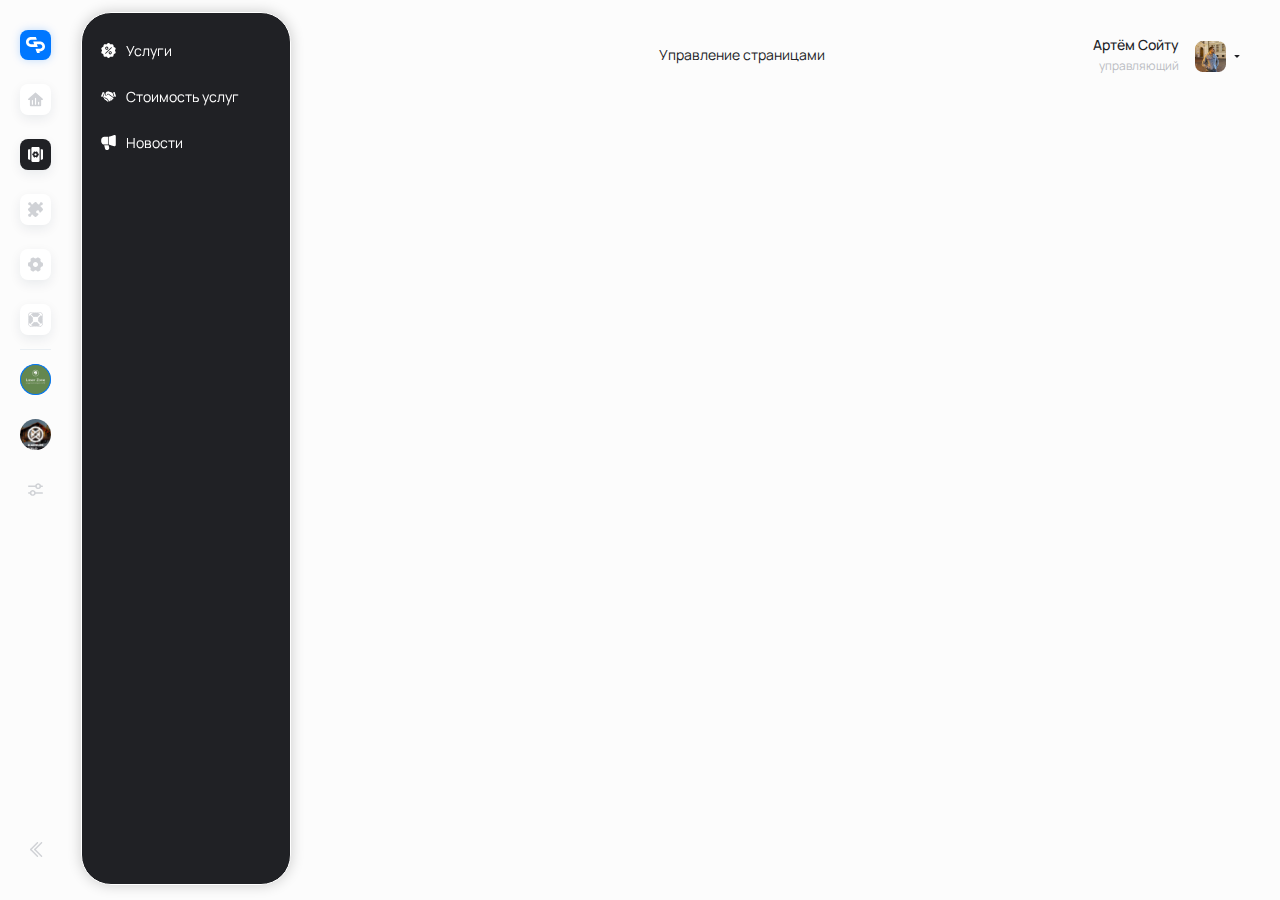
==== commit 5adc74f1: "Add files via upload" ====
--- a/management/management.html
+++ b/management/management.html
@@ -772,234 +772,231 @@
             <a href="" class="main-management-link">Главная LPG Массаж</a>
           </header>
           <main class="main-management"></main>
-          <footer class="footer-menu">
-            <div class="footer-menu-all">
-              <ul class="footer_menu-list">
-                <li class="footer_menu-item" data-name="glav">
-                  <a href="../index.html" class="footer_menu-item_link">
-                    <div class="footer_menu-svg">
-                      <svg
-                        class="footer-svg-glav"
-                        width="15"
-                        height="15"
-                        viewBox="0 0 15 15"
-                        fill="none"
-                        xmlns="http://www.w3.org/2000/svg"
+        </div>
+        <footer class="footer-menu footer-menu-index">
+          <div class="footer-menu-all">
+            <ul class="footer_menu-list">
+              <li class="footer_menu-item" data-name="glav">
+                <a href="../index.html" class="footer_menu-item_link">
+                  <div class="footer_menu-svg">
+                    <svg
+                      class="footer-svg-glav"
+                      width="15"
+                      height="15"
+                      viewBox="0 0 15 15"
+                      fill="none"
+                      xmlns="http://www.w3.org/2000/svg"
+                    >
+                      <g id="dashboard_fill 2" clip-path="url(#clip0_961_815)">
+                        <path
+                          id="Vector"
+                          d="M14.7231 6.71543L11.9142
+                        4.26563L7.89639 0.762012C7.67227 0.566309 7.32773 0.566309
+                        7.10332 0.762012L3.08584 4.26563L0.276855 6.71543C0.149414
+                        6.82676 0.0685547 6.95244 0.0292969 7.08193V7.47363C0.134473
+                        7.82314 0.512402 8.11523 1.03652
+                        8.11523H1.9043V13.4766C1.9043 13.962 2.29775 14.3555 2.7832
+                        14.3555H12.2754C12.7608 14.3555 13.1543 13.962 13.1543
+                        13.4766V8.11523H13.9635C14.8655 8.11523 15.3354 7.24951
+                        14.7231 6.71543ZM5.00977 12.1582C5.00977 12.4819 4.74756
+                        12.7441 4.42383 12.7441C4.1001 12.7441 3.83789 12.4819
+                        3.83789 12.1582V8.70117C3.83789 8.37744 4.1001 8.11523
+                        4.42383 8.11523C4.58555 8.11523 4.73203 8.18086 4.83809
+                        8.28691C4.94414 8.39297 5.00977 8.53945 5.00977
+                        8.70117V12.1582ZM8.11523 12.1582C8.11523 12.4819 7.85303
+                        12.7441 7.5293 12.7441C7.20557 12.7441 6.94336 12.4819
+                        6.94336 12.1582V6.41602C6.94336 6.09229 7.20557 5.83008
+                        7.5293 5.83008C7.69102 5.83008 7.8375 5.8957 7.94355
+                        6.00176C8.04961 6.10781 8.11523 6.2543 8.11523
+                        6.41602V12.1582ZM11.2207 12.1582C11.2207 12.4819 10.9585
+                        12.7441 10.6348 12.7441C10.311 12.7441 10.0488 12.4819
+                        10.0488 12.1582V10.459C10.0488 10.1353 10.311 9.87305
+                        10.6348 9.87305C10.7965 9.87305 10.943 9.93867 11.049
+                        10.0447C11.1551 10.1508 11.2207 10.2973 11.2207
+                        10.459V12.1582Z"
+                          fill="#D0D2D6"
+                        />
+                      </g>
+                      <defs>
+                        <clipPath id="clip0_961_815">
+                          <rect width="15" height="15" fill="white" />
+                        </clipPath>
+                      </defs>
+                    </svg>
+                  </div>
+
+                  <p class="footer_menu-item-text">Главная</p>
+                </a>
+              </li>
+              <li class="footer_menu-item" data-name="Management">
+                <a href="price/price.html" class="footer_menu-item_link">
+                  <div class="footer_menu-svg black">
+                    <svg
+                      class="footer-svg-glav--active"
+                      width="15"
+                      height="15"
+                      viewBox="0 0 15 15"
+                      fill="none"
+                      xmlns="http://www.w3.org/2000/svg"
+                    >
+                      <g id="pages_settings" clip-path="url(#clip0_1355_10)">
+                        <path
+                          id="Vector"
+                          d="M8.61445 7.50468C8.61504 8.10586 8.12988 8.59423 7.53252 8.59365C6.93164 8.59336 6.44736 8.10966 6.44678 7.50879C6.4459 6.91142 6.9334 6.42685 7.53516 6.42656C8.12608 6.42656 8.61387 6.91377 8.61445 7.50468Z"
+                          fill="#D0D2D6"
+                        />
+                        <path
+                          id="Vector_2"
+                          d="M10.4297 0H4.57031C3.92314 0 3.39844 0.524707 3.39844 1.17188V13.8281C3.39844 14.4753 3.92314 15 4.57031 15H10.4297C11.0769 15 11.6016 14.4753 11.6016 13.8281V1.17188C11.6016 0.524707 11.0769 0 10.4297 0ZM10.7265 8.05869C10.6931 8.23594 10.5598 8.36221 10.3778 8.39004C9.81885 8.47529 9.50332 9.01348 9.70137 9.54346C9.77285 9.73389 9.72891 9.89971 9.57246 10.028C9.31963 10.2357 9.04131 10.4013 8.73867 10.5255C8.55615 10.6005 8.37861 10.5536 8.25381 10.3989C7.87969 9.93486 7.24541 9.94248 6.88359 10.4162C6.7585 10.5803 6.5833 10.6304 6.39082 10.5565C6.06621 10.4323 5.76797 10.2618 5.49756 10.0424C5.32793 9.90498 5.28398 9.73857 5.36777 9.53701C5.52861 9.15 5.40469 8.72402 5.06484 8.49609C4.9582 8.42461 4.8416 8.37891 4.71416 8.36162C4.46631 8.32822 4.35234 8.21895 4.31309 7.96992C4.25684 7.61426 4.26797 7.25918 4.33916 6.90645C4.37695 6.71895 4.5085 6.6041 4.7042 6.57803C5.26816 6.50244 5.59277 5.96777 5.40029 5.43164C5.32969 5.23477 5.37832 5.06836 5.54355 4.93945C5.80195 4.73848 6.08467 4.58145 6.39082 4.46572C6.42012 4.4543 6.45088 4.4458 6.48164 4.43906C6.50332 4.43438 6.52617 4.43496 6.54404 4.4332C6.68174 4.43525 6.78633 4.4918 6.8707 4.59316C7.04063 4.79736 7.25918 4.90635 7.5252 4.90811C7.7833 4.90986 7.99893 4.80938 8.17031 4.6166C8.34258 4.42354 8.47793 4.39072 8.71728 4.48418C9.03516 4.6084 9.32461 4.78037 9.58799 4.99717C9.74033 5.12227 9.78545 5.28281 9.72158 5.46943C9.54258 5.9918 9.84053 6.50537 10.3805 6.60527C10.5814 6.64248 10.6945 6.75703 10.7317 6.95566C10.8012 7.32393 10.7959 7.69131 10.7265 8.05869Z"
+                          fill="#D0D2D6"
+                        />
+                        <path
+                          id="Vector_3"
+                          d="M2.22656 12.6562H1.17188C0.524707 12.6562 0 12.1315 0 11.4844V3.51562C0 2.86846 0.524707 2.34375 1.17188 2.34375H2.22656V12.6562Z"
+                          fill="#D0D2D6"
+                        />
+                        <path
+                          id="Vector_4"
+                          d="M13.8281 12.6562H12.7734V2.34375H13.8281C14.4753 2.34375 15 2.86846 15 3.51562V11.4844C15 12.1315 14.4753 12.6562 13.8281 12.6562Z"
+                          fill="#D0D2D6"
+                        />
+                      </g>
+                      <defs>
+                        <clipPath id="clip0_1355_10">
+                          <rect width="15" height="15" fill="white" />
+                        </clipPath>
+                      </defs>
+                    </svg>
+                  </div>
+                  <p class="footer_menu-item-text">Управление</p>
+                </a>
+              </li>
+              <li class="footer_menu-item">
+                <a href="#" class="footer_menu-item_link">
+                  <div class="footer_menu-svg">
+                    <svg
+                      width="15"
+                      height="15"
+                      viewBox="0 0 15 15"
+                      fill="none"
+                      xmlns="http://www.w3.org/2000/svg"
+                    >
+                      <g id="puzzle 1" clip-path="url(#clip0_1132_201)">
+                        <path
+                          id="Vector"
+                          d="M0.00119209 7.64648C0.00119209 7.54893 0.00119209 7.45107 0.00119209 7.35352C0.0691608 6.93135 0.320821 6.62549 0.616719 6.33838C1.10656 5.86318 1.58527 5.37627 2.06545 4.89111C2.16096 4.79473 2.25412 4.6916 2.32824 4.57852C2.66399 4.06699 2.45393 3.50156 1.86477 3.33457C1.71154 3.29121 1.54865 3.28096 1.39045 3.25459C0.668282 3.13477 0.14504 2.55176 0.131563 1.83721C0.12043 1.26152 0.508614 0.578906 1.18947 0.282129C1.85275 -0.00703124 2.54504 0.173145 2.96516 0.75791C3.17111 1.04473 3.23996 1.37578 3.27658 1.71943C3.334 2.25791 3.76291 2.59746 4.24133 2.48525C4.48684 2.42754 4.6758 2.27314 4.84982 2.09854C5.39738 1.54951 5.94553 1.00137 6.4925 0.452051C6.68908 0.254883 6.91379 0.107227 7.1883 0.0445312C7.25832 0.028418 7.32863 0.0146484 7.39895 0C7.45754 0 7.51584 0 7.57443 0C7.5967 0.00791016 7.61838 0.0210938 7.64123 0.0234375C7.89553 0.0495117 8.12492 0.140332 8.31418 0.311133C8.52395 0.500391 8.72346 0.701074 8.92414 0.9C9.35715 1.32891 9.784 1.76426 10.2217 2.18877C10.4274 2.38828 10.677 2.51426 10.9738 2.47998C11.3359 2.43809 11.6098 2.13633 11.669 1.73438C11.6883 1.604 11.698 1.47188 11.7252 1.34355C11.8972 0.536133 12.5549 0.0354492 13.3386 0.155566C13.9708 0.252539 14.4147 0.629297 14.6757 1.21494C14.9625 1.85859 14.7697 2.56055 14.1993 2.96895C13.9075 3.17783 13.5721 3.24229 13.2246 3.28213C12.5444 3.36035 12.2505 3.99932 12.6325 4.56504C12.7055 4.67344 12.7951 4.77246 12.8871 4.86562C13.4294 5.41289 13.9764 5.95576 14.5175 6.5042C14.6159 6.60381 14.712 6.71309 14.7806 6.83408C15.1058 7.40742 15.0114 8.01211 14.526 8.50195C13.9732 9.05947 13.4203 9.61728 12.8599 10.1669C12.7365 10.2879 12.5912 10.3969 12.4374 10.4736C12.0434 10.6699 11.6136 10.5252 11.4267 10.1262C11.3482 9.95889 11.318 9.76436 11.289 9.57861C11.1958 8.98125 10.9146 8.52129 10.3389 8.29307C9.36389 7.90664 8.17854 8.76299 8.16799 9.88447C8.16125 10.5981 8.72873 11.2099 9.45119 11.3118C9.63811 11.3382 9.83147 11.3596 10.0061 11.4252C10.4731 11.6007 10.6506 12.0703 10.4221 12.5121C10.3494 12.6524 10.2489 12.7849 10.1379 12.8979C9.59504 13.4517 9.04455 13.9978 8.49641 14.5462C8.29982 14.7428 8.07482 14.891 7.79943 14.952C7.72473 14.9684 7.64973 14.9842 7.57473 15.0003C7.51613 15.0003 7.45783 15.0003 7.39924 15.0003C6.88508 14.9525 6.54406 14.6247 6.20832 14.2772C5.76477 13.8179 5.31096 13.3682 4.85451 12.9214C4.73059 12.8001 4.59231 12.6841 4.44172 12.6006C3.99172 12.3516 3.51477 12.5329 3.34133 13.0175C3.28654 13.171 3.26662 13.3395 3.24787 13.5032C3.17082 14.1735 2.67277 14.7322 2.02326 14.8137C1.39484 14.8928 0.888887 14.63 0.508907 14.1396C0.156173 13.684 0.0196491 13.1678 0.25168 12.6161C0.481368 12.07 0.92668 11.7943 1.50441 11.7132C1.6717 11.6897 1.84455 11.6648 1.99983 11.6024C2.43576 11.4272 2.60422 10.9863 2.39123 10.568C2.30891 10.4062 2.18791 10.258 2.06047 10.1268C1.58791 9.64102 1.11096 9.15938 0.62463 8.6874C0.3217 8.39326 0.0630085 8.08125 0.00119209 7.64648Z"
+                          fill="#D0D2D6"
+                        />
+                      </g>
+                      <defs>
+                        <clipPath id="clip0_1132_201">
+                          <rect width="15" height="15" fill="white" />
+                        </clipPath>
+                      </defs>
+                    </svg>
+                  </div>
+                  <p class="footer_menu-item-text">Плагины</p>
+                </a>
+              </li>
+              <li class="footer_menu-item">
+                <a href="" class="footer_menu-item_link">
+                  <div class="footer_menu-svg">
+                    <svg
+                      width="15"
+                      height="15"
+                      viewBox="0 0 15 15"
+                      fill="none"
+                      xmlns="http://www.w3.org/2000/svg"
+                    >
+                      <g
+                        id="general_settings 1"
+                        clip-path="url(#clip0_1132_204)"
                       >
-                        <g
-                          id="dashboard_fill 2"
-                          clip-path="url(#clip0_961_815)"
-                        >
+                        <path
+                          id="Vector"
+                          d="M5.22598 0.404007C5.54326 0.408694 5.78467 0.539066 5.9792 0.772855C6.37119 1.24395 6.8751 1.49532 7.48916 1.49942C8.08447 1.50352 8.58164 1.27119 8.97744 0.827054C9.37441 0.381448 9.68643 0.305862 10.2387 0.521487C10.9723 0.807718 11.6399 1.20469 12.2476 1.7045C12.5985 1.99336 12.7031 2.36338 12.5552 2.79434C12.1427 3.99873 12.83 5.1835 14.0754 5.41407C14.5392 5.49991 14.7996 5.76416 14.8857 6.22207C15.0457 7.07168 15.0337 7.91953 14.8737 8.76709C14.7967 9.17549 14.4891 9.467 14.0695 9.53086C12.7802 9.72744 12.0519 10.9693 12.5092 12.1916C12.6735 12.6308 12.5722 13.0134 12.2115 13.3096C11.6282 13.7886 10.9866 14.1703 10.2885 14.4568C9.86719 14.6297 9.45762 14.5219 9.16992 14.165C8.30684 13.0942 6.84375 13.1124 6.00938 14.2046C5.72022 14.5831 5.31621 14.6988 4.87266 14.5289C4.12324 14.2421 3.43565 13.8486 2.81192 13.3427C2.42051 13.0254 2.31914 12.6416 2.5125 12.1767C2.8834 11.2843 2.59775 10.3014 1.81348 9.77549C1.56797 9.61084 1.29902 9.50567 1.00488 9.46582C0.433302 9.38819 0.169923 9.13653 0.0793955 8.56201C-0.0500967 7.74141 -0.0243155 6.92227 0.139747 6.10869C0.226759 5.67657 0.530274 5.41143 0.982032 5.35108C2.28252 5.17705 3.03135 3.94366 2.5875 2.70703C2.42432 2.25264 2.53652 1.86856 2.91826 1.57149C3.51387 1.10772 4.16631 0.745609 4.87207 0.478421C4.94004 0.45264 5.01065 0.433011 5.08154 0.417484C5.13164 0.406644 5.18467 0.407523 5.22598 0.404007ZM7.51231 5.00215C6.12363 5.00274 4.99951 6.12041 5.00127 7.49854C5.00303 8.88457 6.11953 9.9999 7.50615 10.0011C8.88399 10.0022 10.0028 8.87578 10.0017 7.48887C10.0005 6.12569 8.8752 5.00157 7.51231 5.00215Z"
+                          fill="#D0D2D6"
+                        />
+                      </g>
+                      <defs>
+                        <clipPath id="clip0_1132_204">
+                          <rect width="15" height="15" fill="white" />
+                        </clipPath>
+                      </defs>
+                    </svg>
+                  </div>
+                  <p class="footer_menu-item-text">Настройки</p>
+                </a>
+              </li>
+              <li class="footer_menu-item">
+                <a href="" class="footer_menu-item_link">
+                  <div class="footer_menu-svg">
+                    <svg
+                      width="15"
+                      height="15"
+                      viewBox="0 0 15 15"
+                      fill="none"
+                      xmlns="http://www.w3.org/2000/svg"
+                    >
+                      <g id="lifebuoy 1" clip-path="url(#clip0_1132_207)">
+                        <path
+                          id="Vector"
+                          d="M5.78672 0.679102C5.1876 0.251367 4.4543 0 3.66211 0C1.63945 0 0 1.63945 0 3.66211C0 4.38428 0.208887 5.05752 0.569824 5.62471C1.21934 6.64629 2.36162 7.32422 3.66211 7.32422C4.03623 7.32422 4.39717 7.26826 4.73701 7.16396C4.76602 6.92285 4.82549 6.6917 4.91221 6.47373C4.53047 6.64365 4.10742 6.73828 3.66211 6.73828C2.38594 6.73828 1.29141 5.96133 0.825586 4.85449C0.671191 4.48799 0.585938 4.08486 0.585938 3.66211C0.585938 1.96318 1.96318 0.585938 3.66211 0.585938C4.15752 0.585938 4.62539 0.702832 5.03965 0.911133C6.04688 1.41621 6.73828 2.4583 6.73828 3.66211C6.73828 4.07109 6.65859 4.46162 6.51328 4.81846C6.72686 4.73994 6.95244 4.68604 7.18652 4.66084C7.27617 4.34326 7.32422 4.0084 7.32422 3.66211C7.32422 2.43164 6.71748 1.34297 5.78672 0.679102Z"
+                          fill="#D0D2D6"
+                        />
+                        <path
+                          id="Vector_2"
+                          d="M11.3379 0C10.5457 0 9.8124 0.251367 9.21328 0.679102C8.28252 1.34297 7.67578 2.43164 7.67578 3.66211C7.67578 4.0084 7.72383 4.34326 7.81348 4.66084C8.04756 4.68604 8.27314 4.73994 8.48672 4.81846C8.34141 4.46162 8.26172 4.07109 8.26172 3.66211C8.26172 2.4583 8.95313 1.41621 9.96035 0.911133C10.3746 0.702832 10.8425 0.585938 11.3379 0.585938C13.0368 0.585938 14.4141 1.96318 14.4141 3.66211C14.4141 4.08486 14.3288 4.48799 14.1744 4.85449C13.7086 5.96133 12.6141 6.73828 11.3379 6.73828C10.8946 6.73828 10.4739 6.64453 10.0934 6.47607C10.0992 6.49834 10.1062 6.52061 10.1145 6.54258C10.1868 6.74033 10.2372 6.94834 10.263 7.16396C10.6028 7.26826 10.9638 7.32422 11.3379 7.32422C12.6384 7.32422 13.7807 6.64629 14.4305 5.62471C14.7911 5.05752 15 4.38428 15 3.66211C15 1.63945 13.3605 0 11.3379 0Z"
+                          fill="#D0D2D6"
+                        />
+                        <path
+                          id="Vector_3"
+                          d="M14.4305 9.37529C13.7807 8.35371 12.6384 7.67578 11.3379 7.67578C10.9638 7.67578 10.6028 7.73174 10.263 7.83604C10.2372 8.05166 10.1868 8.25967 10.1145 8.45742C10.1062 8.47939 10.0992 8.50166 10.0934 8.52393C10.4739 8.35547 10.8946 8.26172 11.3379 8.26172C12.6141 8.26172 13.7086 9.03867 14.1744 10.1455C14.3288 10.512 14.4141 10.9151 14.4141 11.3379C14.4141 13.0368 13.0368 14.4141 11.3379 14.4141C10.8425 14.4141 10.3746 14.2972 9.96035 14.0889C8.95313 13.5838 8.26172 12.5417 8.26172 11.3379C8.26172 10.9286 8.3417 10.5381 8.48672 10.1812C8.27314 10.2601 8.04756 10.314 7.81348 10.3395C7.72383 10.6567 7.67578 10.9916 7.67578 11.3379C7.67578 12.5684 8.28252 13.6573 9.21357 14.3212C9.8127 14.7486 10.5457 15 11.3379 15C13.3605 15 15 13.3605 15 11.3379C15 10.6157 14.7911 9.94248 14.4305 9.37529Z"
+                          fill="#D0D2D6"
+                        />
+                        <path
+                          id="Vector_4"
+                          d="M7.18652 10.3395C6.95244 10.314 6.72686 10.2601 6.51328 10.1812C6.6583 10.5381 6.73828 10.9286 6.73828 11.3379C6.73828 12.5417 6.04688 13.5838 5.03965 14.0889C4.62539 14.2972 4.15752 14.4141 3.66211 14.4141C1.96318 14.4141 0.585938 13.0368 0.585938 11.3379C0.585938 10.9151 0.671191 10.512 0.825586 10.1455C1.29141 9.03867 2.38594 8.26172 3.66211 8.26172C4.10742 8.26172 4.53047 8.35635 4.91221 8.52627C4.82549 8.3083 4.76602 8.07715 4.73701 7.83604C4.39717 7.73174 4.03623 7.67578 3.66211 7.67578C2.36162 7.67578 1.21934 8.35371 0.569824 9.37529C0.208887 9.94248 0 10.6157 0 11.3379C0 13.3605 1.63945 15 3.66211 15C4.4543 15 5.1873 14.7486 5.78643 14.3212C6.71748 13.6573 7.32422 12.5684 7.32422 11.3379C7.32422 10.9916 7.27617 10.6567 7.18652 10.3395Z"
+                          fill="#D0D2D6"
+                        />
+                        <g id="Group">
                           <path
-                            id="Vector"
-                            d="M14.7231 6.71543L11.9142
-                          4.26563L7.89639 0.762012C7.67227 0.566309 7.32773 0.566309
-                          7.10332 0.762012L3.08584 4.26563L0.276855 6.71543C0.149414
-                          6.82676 0.0685547 6.95244 0.0292969 7.08193V7.47363C0.134473
-                          7.82314 0.512402 8.11523 1.03652
-                          8.11523H1.9043V13.4766C1.9043 13.962 2.29775 14.3555 2.7832
-                          14.3555H12.2754C12.7608 14.3555 13.1543 13.962 13.1543
-                          13.4766V8.11523H13.9635C14.8655 8.11523 15.3354 7.24951
-                          14.7231 6.71543ZM5.00977 12.1582C5.00977 12.4819 4.74756
-                          12.7441 4.42383 12.7441C4.1001 12.7441 3.83789 12.4819
-                          3.83789 12.1582V8.70117C3.83789 8.37744 4.1001 8.11523
-                          4.42383 8.11523C4.58555 8.11523 4.73203 8.18086 4.83809
-                          8.28691C4.94414 8.39297 5.00977 8.53945 5.00977
-                          8.70117V12.1582ZM8.11523 12.1582C8.11523 12.4819 7.85303
-                          12.7441 7.5293 12.7441C7.20557 12.7441 6.94336 12.4819
-                          6.94336 12.1582V6.41602C6.94336 6.09229 7.20557 5.83008
-                          7.5293 5.83008C7.69102 5.83008 7.8375 5.8957 7.94355
-                          6.00176C8.04961 6.10781 8.11523 6.2543 8.11523
-                          6.41602V12.1582ZM11.2207 12.1582C11.2207 12.4819 10.9585
-                          12.7441 10.6348 12.7441C10.311 12.7441 10.0488 12.4819
-                          10.0488 12.1582V10.459C10.0488 10.1353 10.311 9.87305
-                          10.6348 9.87305C10.7965 9.87305 10.943 9.93867 11.049
-                          10.0447C11.1551 10.1508 11.2207 10.2973 11.2207
-                          10.459V12.1582Z"
+                            id="Vector_5"
+                            d="M4.93535 8.58339C5.07422 8.91152 4.99746 9.2912 4.7458 9.54287L2.08125 12.2074C1.55391 11.601 1.12676 10.9052 0.825586 10.1455C0.72627 9.89531 0.640723 9.63837 0.569824 9.37529C0.408398 8.77763 0.322266 8.14892 0.322266 7.49999C0.322266 6.85107 0.408398 6.22236 0.569824 5.6247C0.640723 5.36162 0.72627 5.10468 0.825586 4.85449C1.12676 4.09482 1.55391 3.39902 2.08125 2.79257L4.7458 5.45712C4.99746 5.70878 5.07422 6.08847 4.93535 6.4166C4.92744 6.43564 4.91953 6.45468 4.91221 6.47372C4.82549 6.69169 4.76602 6.92285 4.73701 7.16396C4.72354 7.27411 4.7168 7.38632 4.7168 7.49999C4.7168 7.61367 4.72354 7.72587 4.73701 7.83603C4.76602 8.07714 4.82549 8.30829 4.91221 8.52626C4.91953 8.54531 4.92744 8.56435 4.93535 8.58339Z"
+                            fill="#D0D2D6"
+                          />
+                          <path
+                            id="Vector_6"
+                            d="M14.6777 7.5C14.6777 8.14893 14.5916 8.77734 14.4305 9.37529C14.3593 9.63838 14.2737 9.89531 14.1744 10.1455C13.894 10.8524 13.5044 11.5046 13.0263 12.0806L10.3204 9.37471C10.0969 9.15117 10.0096 8.82539 10.0931 8.52393H10.0934C10.0992 8.50166 10.1062 8.47939 10.1145 8.45742C10.1868 8.25967 10.2372 8.05166 10.263 7.83604C10.2765 7.72588 10.2832 7.61367 10.2832 7.5C10.2832 7.38633 10.2765 7.27412 10.263 7.16396C10.2372 6.94834 10.1868 6.74033 10.1145 6.54258C10.1062 6.52061 10.0992 6.49834 10.0934 6.47607H10.0931C10.0096 6.17461 10.0969 5.84883 10.3204 5.62529L13.0263 2.91943C13.5044 3.49541 13.894 4.14756 14.1744 4.85449C14.2737 5.10469 14.3593 5.36162 14.4305 5.62471C14.5916 6.22266 14.6777 6.85107 14.6777 7.5Z"
                             fill="#D0D2D6"
                           />
                         </g>
-                        <defs>
-                          <clipPath id="clip0_961_815">
-                            <rect width="15" height="15" fill="white" />
-                          </clipPath>
-                        </defs>
-                      </svg>
-                    </div>
-
-                    <p class="footer_menu-item-text">Главная</p>
-                  </a>
-                </li>
-                <li class="footer_menu-item" data-name="Management">
-                  <a href="price/price.html" class="footer_menu-item_link">
-                    <div class="footer_menu-svg black">
-                      <svg
-                        class="footer-svg-glav--active"
-                        width="15"
-                        height="15"
-                        viewBox="0 0 15 15"
-                        fill="none"
-                        xmlns="http://www.w3.org/2000/svg"
-                      >
-                        <g id="pages_settings" clip-path="url(#clip0_1355_10)">
+                        <g id="Group_2">
                           <path
-                            id="Vector"
-                            d="M8.61445 7.50468C8.61504 8.10586 8.12988 8.59423 7.53252 8.59365C6.93164 8.59336 6.44736 8.10966 6.44678 7.50879C6.4459 6.91142 6.9334 6.42685 7.53516 6.42656C8.12608 6.42656 8.61387 6.91377 8.61445 7.50468Z"
+                            id="Vector_7"
+                            d="M12.1037 2.18496L9.59883 4.68984C9.34629 4.94238 8.96426 5.0209 8.63672 4.87852C8.5875 4.85713 8.5374 4.83721 8.48672 4.81846C8.27314 4.73994 8.04756 4.68603 7.81348 4.66084C7.71065 4.64941 7.60606 4.64355 7.5 4.64355C7.39395 4.64355 7.28936 4.64941 7.18652 4.66084C6.95244 4.68603 6.72686 4.73994 6.51328 4.81846C6.4626 4.83721 6.4125 4.85713 6.36328 4.87852C6.03574 5.0209 5.65371 4.94238 5.40117 4.68984L2.89629 2.18496C3.52324 1.64121 4.24775 1.20674 5.03965 0.911133C5.28252 0.820312 5.53184 0.742676 5.78672 0.679102C6.33516 0.541699 6.90908 0.46875 7.5 0.46875C8.09092 0.46875 8.66484 0.541699 9.21328 0.679102C9.46816 0.742676 9.71748 0.820312 9.96035 0.911133C10.7522 1.20674 11.4768 1.64121 12.1037 2.18496Z"
                             fill="#D0D2D6"
                           />
                           <path
-                            id="Vector_2"
-                            d="M10.4297 0H4.57031C3.92314 0 3.39844 0.524707 3.39844 1.17188V13.8281C3.39844 14.4753 3.92314 15 4.57031 15H10.4297C11.0769 15 11.6016 14.4753 11.6016 13.8281V1.17188C11.6016 0.524707 11.0769 0 10.4297 0ZM10.7265 8.05869C10.6931 8.23594 10.5598 8.36221 10.3778 8.39004C9.81885 8.47529 9.50332 9.01348 9.70137 9.54346C9.77285 9.73389 9.72891 9.89971 9.57246 10.028C9.31963 10.2357 9.04131 10.4013 8.73867 10.5255C8.55615 10.6005 8.37861 10.5536 8.25381 10.3989C7.87969 9.93486 7.24541 9.94248 6.88359 10.4162C6.7585 10.5803 6.5833 10.6304 6.39082 10.5565C6.06621 10.4323 5.76797 10.2618 5.49756 10.0424C5.32793 9.90498 5.28398 9.73857 5.36777 9.53701C5.52861 9.15 5.40469 8.72402 5.06484 8.49609C4.9582 8.42461 4.8416 8.37891 4.71416 8.36162C4.46631 8.32822 4.35234 8.21895 4.31309 7.96992C4.25684 7.61426 4.26797 7.25918 4.33916 6.90645C4.37695 6.71895 4.5085 6.6041 4.7042 6.57803C5.26816 6.50244 5.59277 5.96777 5.40029 5.43164C5.32969 5.23477 5.37832 5.06836 5.54355 4.93945C5.80195 4.73848 6.08467 4.58145 6.39082 4.46572C6.42012 4.4543 6.45088 4.4458 6.48164 4.43906C6.50332 4.43438 6.52617 4.43496 6.54404 4.4332C6.68174 4.43525 6.78633 4.4918 6.8707 4.59316C7.04063 4.79736 7.25918 4.90635 7.5252 4.90811C7.7833 4.90986 7.99893 4.80938 8.17031 4.6166C8.34258 4.42354 8.47793 4.39072 8.71728 4.48418C9.03516 4.6084 9.32461 4.78037 9.58799 4.99717C9.74033 5.12227 9.78545 5.28281 9.72158 5.46943C9.54258 5.9918 9.84053 6.50537 10.3805 6.60527C10.5814 6.64248 10.6945 6.75703 10.7317 6.95566C10.8012 7.32393 10.7959 7.69131 10.7265 8.05869Z"
-                            fill="#D0D2D6"
-                          />
-                          <path
-                            id="Vector_3"
-                            d="M2.22656 12.6562H1.17188C0.524707 12.6562 0 12.1315 0 11.4844V3.51562C0 2.86846 0.524707 2.34375 1.17188 2.34375H2.22656V12.6562Z"
-                            fill="#D0D2D6"
-                          />
-                          <path
-                            id="Vector_4"
-                            d="M13.8281 12.6562H12.7734V2.34375H13.8281C14.4753 2.34375 15 2.86846 15 3.51562V11.4844C15 12.1315 14.4753 12.6562 13.8281 12.6562Z"
+                            id="Vector_8"
+                            d="M11.9769 12.9226C11.3798 13.4162 10.6995 13.8129 9.96035 14.0889C9.71748 14.1797 9.46816 14.2573 9.21357 14.3212C8.66514 14.4583 8.09092 14.5313 7.5 14.5313C6.90908 14.5313 6.33486 14.4583 5.78643 14.3212C5.53184 14.2573 5.28252 14.1797 5.03965 14.0889C4.30049 13.8129 3.62022 13.4162 3.02315 12.9226L5.56699 10.3787C5.80899 10.1367 6.1708 10.0524 6.49102 10.1731C6.49834 10.176 6.50567 10.1786 6.51328 10.1813C6.72686 10.2601 6.95244 10.314 7.18652 10.3395C7.28936 10.3506 7.39395 10.3565 7.5 10.3565C7.60606 10.3565 7.71065 10.3506 7.81348 10.3395C8.04756 10.314 8.27315 10.2601 8.48672 10.1813C8.49434 10.1786 8.50166 10.176 8.50899 10.1731C8.8292 10.0524 9.19102 10.1367 9.43301 10.3787L11.9769 12.9226Z"
                             fill="#D0D2D6"
                           />
                         </g>
-                        <defs>
-                          <clipPath id="clip0_1355_10">
-                            <rect width="15" height="15" fill="white" />
-                          </clipPath>
-                        </defs>
-                      </svg>
-                    </div>
-                    <p class="footer_menu-item-text">Управление</p>
-                  </a>
-                </li>
-                <li class="footer_menu-item">
-                  <a href="#" class="footer_menu-item_link">
-                    <div class="footer_menu-svg">
-                      <svg
-                        width="15"
-                        height="15"
-                        viewBox="0 0 15 15"
-                        fill="none"
-                        xmlns="http://www.w3.org/2000/svg"
-                      >
-                        <g id="puzzle 1" clip-path="url(#clip0_1132_201)">
-                          <path
-                            id="Vector"
-                            d="M0.00119209 7.64648C0.00119209 7.54893 0.00119209 7.45107 0.00119209 7.35352C0.0691608 6.93135 0.320821 6.62549 0.616719 6.33838C1.10656 5.86318 1.58527 5.37627 2.06545 4.89111C2.16096 4.79473 2.25412 4.6916 2.32824 4.57852C2.66399 4.06699 2.45393 3.50156 1.86477 3.33457C1.71154 3.29121 1.54865 3.28096 1.39045 3.25459C0.668282 3.13477 0.14504 2.55176 0.131563 1.83721C0.12043 1.26152 0.508614 0.578906 1.18947 0.282129C1.85275 -0.00703124 2.54504 0.173145 2.96516 0.75791C3.17111 1.04473 3.23996 1.37578 3.27658 1.71943C3.334 2.25791 3.76291 2.59746 4.24133 2.48525C4.48684 2.42754 4.6758 2.27314 4.84982 2.09854C5.39738 1.54951 5.94553 1.00137 6.4925 0.452051C6.68908 0.254883 6.91379 0.107227 7.1883 0.0445312C7.25832 0.028418 7.32863 0.0146484 7.39895 0C7.45754 0 7.51584 0 7.57443 0C7.5967 0.00791016 7.61838 0.0210938 7.64123 0.0234375C7.89553 0.0495117 8.12492 0.140332 8.31418 0.311133C8.52395 0.500391 8.72346 0.701074 8.92414 0.9C9.35715 1.32891 9.784 1.76426 10.2217 2.18877C10.4274 2.38828 10.677 2.51426 10.9738 2.47998C11.3359 2.43809 11.6098 2.13633 11.669 1.73438C11.6883 1.604 11.698 1.47188 11.7252 1.34355C11.8972 0.536133 12.5549 0.0354492 13.3386 0.155566C13.9708 0.252539 14.4147 0.629297 14.6757 1.21494C14.9625 1.85859 14.7697 2.56055 14.1993 2.96895C13.9075 3.17783 13.5721 3.24229 13.2246 3.28213C12.5444 3.36035 12.2505 3.99932 12.6325 4.56504C12.7055 4.67344 12.7951 4.77246 12.8871 4.86562C13.4294 5.41289 13.9764 5.95576 14.5175 6.5042C14.6159 6.60381 14.712 6.71309 14.7806 6.83408C15.1058 7.40742 15.0114 8.01211 14.526 8.50195C13.9732 9.05947 13.4203 9.61728 12.8599 10.1669C12.7365 10.2879 12.5912 10.3969 12.4374 10.4736C12.0434 10.6699 11.6136 10.5252 11.4267 10.1262C11.3482 9.95889 11.318 9.76436 11.289 9.57861C11.1958 8.98125 10.9146 8.52129 10.3389 8.29307C9.36389 7.90664 8.17854 8.76299 8.16799 9.88447C8.16125 10.5981 8.72873 11.2099 9.45119 11.3118C9.63811 11.3382 9.83147 11.3596 10.0061 11.4252C10.4731 11.6007 10.6506 12.0703 10.4221 12.5121C10.3494 12.6524 10.2489 12.7849 10.1379 12.8979C9.59504 13.4517 9.04455 13.9978 8.49641 14.5462C8.29982 14.7428 8.07482 14.891 7.79943 14.952C7.72473 14.9684 7.64973 14.9842 7.57473 15.0003C7.51613 15.0003 7.45783 15.0003 7.39924 15.0003C6.88508 14.9525 6.54406 14.6247 6.20832 14.2772C5.76477 13.8179 5.31096 13.3682 4.85451 12.9214C4.73059 12.8001 4.59231 12.6841 4.44172 12.6006C3.99172 12.3516 3.51477 12.5329 3.34133 13.0175C3.28654 13.171 3.26662 13.3395 3.24787 13.5032C3.17082 14.1735 2.67277 14.7322 2.02326 14.8137C1.39484 14.8928 0.888887 14.63 0.508907 14.1396C0.156173 13.684 0.0196491 13.1678 0.25168 12.6161C0.481368 12.07 0.92668 11.7943 1.50441 11.7132C1.6717 11.6897 1.84455 11.6648 1.99983 11.6024C2.43576 11.4272 2.60422 10.9863 2.39123 10.568C2.30891 10.4062 2.18791 10.258 2.06047 10.1268C1.58791 9.64102 1.11096 9.15938 0.62463 8.6874C0.3217 8.39326 0.0630085 8.08125 0.00119209 7.64648Z"
-                            fill="#D0D2D6"
-                          />
-                        </g>
-                        <defs>
-                          <clipPath id="clip0_1132_201">
-                            <rect width="15" height="15" fill="white" />
-                          </clipPath>
-                        </defs>
-                      </svg>
-                    </div>
-                    <p class="footer_menu-item-text">Плагины</p>
-                  </a>
-                </li>
-                <li class="footer_menu-item">
-                  <a href="" class="footer_menu-item_link">
-                    <div class="footer_menu-svg">
-                      <svg
-                        width="15"
-                        height="15"
-                        viewBox="0 0 15 15"
-                        fill="none"
-                        xmlns="http://www.w3.org/2000/svg"
-                      >
-                        <g
-                          id="general_settings 1"
-                          clip-path="url(#clip0_1132_204)"
-                        >
-                          <path
-                            id="Vector"
-                            d="M5.22598 0.404007C5.54326 0.408694 5.78467 0.539066 5.9792 0.772855C6.37119 1.24395 6.8751 1.49532 7.48916 1.49942C8.08447 1.50352 8.58164 1.27119 8.97744 0.827054C9.37441 0.381448 9.68643 0.305862 10.2387 0.521487C10.9723 0.807718 11.6399 1.20469 12.2476 1.7045C12.5985 1.99336 12.7031 2.36338 12.5552 2.79434C12.1427 3.99873 12.83 5.1835 14.0754 5.41407C14.5392 5.49991 14.7996 5.76416 14.8857 6.22207C15.0457 7.07168 15.0337 7.91953 14.8737 8.76709C14.7967 9.17549 14.4891 9.467 14.0695 9.53086C12.7802 9.72744 12.0519 10.9693 12.5092 12.1916C12.6735 12.6308 12.5722 13.0134 12.2115 13.3096C11.6282 13.7886 10.9866 14.1703 10.2885 14.4568C9.86719 14.6297 9.45762 14.5219 9.16992 14.165C8.30684 13.0942 6.84375 13.1124 6.00938 14.2046C5.72022 14.5831 5.31621 14.6988 4.87266 14.5289C4.12324 14.2421 3.43565 13.8486 2.81192 13.3427C2.42051 13.0254 2.31914 12.6416 2.5125 12.1767C2.8834 11.2843 2.59775 10.3014 1.81348 9.77549C1.56797 9.61084 1.29902 9.50567 1.00488 9.46582C0.433302 9.38819 0.169923 9.13653 0.0793955 8.56201C-0.0500967 7.74141 -0.0243155 6.92227 0.139747 6.10869C0.226759 5.67657 0.530274 5.41143 0.982032 5.35108C2.28252 5.17705 3.03135 3.94366 2.5875 2.70703C2.42432 2.25264 2.53652 1.86856 2.91826 1.57149C3.51387 1.10772 4.16631 0.745609 4.87207 0.478421C4.94004 0.45264 5.01065 0.433011 5.08154 0.417484C5.13164 0.406644 5.18467 0.407523 5.22598 0.404007ZM7.51231 5.00215C6.12363 5.00274 4.99951 6.12041 5.00127 7.49854C5.00303 8.88457 6.11953 9.9999 7.50615 10.0011C8.88399 10.0022 10.0028 8.87578 10.0017 7.48887C10.0005 6.12569 8.8752 5.00157 7.51231 5.00215Z"
-                            fill="#D0D2D6"
-                          />
-                        </g>
-                        <defs>
-                          <clipPath id="clip0_1132_204">
-                            <rect width="15" height="15" fill="white" />
-                          </clipPath>
-                        </defs>
-                      </svg>
-                    </div>
-                    <p class="footer_menu-item-text">Настройки</p>
-                  </a>
-                </li>
-                <li class="footer_menu-item">
-                  <a href="" class="footer_menu-item_link">
-                    <div class="footer_menu-svg">
-                      <svg
-                        width="15"
-                        height="15"
-                        viewBox="0 0 15 15"
-                        fill="none"
-                        xmlns="http://www.w3.org/2000/svg"
-                      >
-                        <g id="lifebuoy 1" clip-path="url(#clip0_1132_207)">
-                          <path
-                            id="Vector"
-                            d="M5.78672 0.679102C5.1876 0.251367 4.4543 0 3.66211 0C1.63945 0 0 1.63945 0 3.66211C0 4.38428 0.208887 5.05752 0.569824 5.62471C1.21934 6.64629 2.36162 7.32422 3.66211 7.32422C4.03623 7.32422 4.39717 7.26826 4.73701 7.16396C4.76602 6.92285 4.82549 6.6917 4.91221 6.47373C4.53047 6.64365 4.10742 6.73828 3.66211 6.73828C2.38594 6.73828 1.29141 5.96133 0.825586 4.85449C0.671191 4.48799 0.585938 4.08486 0.585938 3.66211C0.585938 1.96318 1.96318 0.585938 3.66211 0.585938C4.15752 0.585938 4.62539 0.702832 5.03965 0.911133C6.04688 1.41621 6.73828 2.4583 6.73828 3.66211C6.73828 4.07109 6.65859 4.46162 6.51328 4.81846C6.72686 4.73994 6.95244 4.68604 7.18652 4.66084C7.27617 4.34326 7.32422 4.0084 7.32422 3.66211C7.32422 2.43164 6.71748 1.34297 5.78672 0.679102Z"
-                            fill="#D0D2D6"
-                          />
-                          <path
-                            id="Vector_2"
-                            d="M11.3379 0C10.5457 0 9.8124 0.251367 9.21328 0.679102C8.28252 1.34297 7.67578 2.43164 7.67578 3.66211C7.67578 4.0084 7.72383 4.34326 7.81348 4.66084C8.04756 4.68604 8.27314 4.73994 8.48672 4.81846C8.34141 4.46162 8.26172 4.07109 8.26172 3.66211C8.26172 2.4583 8.95313 1.41621 9.96035 0.911133C10.3746 0.702832 10.8425 0.585938 11.3379 0.585938C13.0368 0.585938 14.4141 1.96318 14.4141 3.66211C14.4141 4.08486 14.3288 4.48799 14.1744 4.85449C13.7086 5.96133 12.6141 6.73828 11.3379 6.73828C10.8946 6.73828 10.4739 6.64453 10.0934 6.47607C10.0992 6.49834 10.1062 6.52061 10.1145 6.54258C10.1868 6.74033 10.2372 6.94834 10.263 7.16396C10.6028 7.26826 10.9638 7.32422 11.3379 7.32422C12.6384 7.32422 13.7807 6.64629 14.4305 5.62471C14.7911 5.05752 15 4.38428 15 3.66211C15 1.63945 13.3605 0 11.3379 0Z"
-                            fill="#D0D2D6"
-                          />
-                          <path
-                            id="Vector_3"
-                            d="M14.4305 9.37529C13.7807 8.35371 12.6384 7.67578 11.3379 7.67578C10.9638 7.67578 10.6028 7.73174 10.263 7.83604C10.2372 8.05166 10.1868 8.25967 10.1145 8.45742C10.1062 8.47939 10.0992 8.50166 10.0934 8.52393C10.4739 8.35547 10.8946 8.26172 11.3379 8.26172C12.6141 8.26172 13.7086 9.03867 14.1744 10.1455C14.3288 10.512 14.4141 10.9151 14.4141 11.3379C14.4141 13.0368 13.0368 14.4141 11.3379 14.4141C10.8425 14.4141 10.3746 14.2972 9.96035 14.0889C8.95313 13.5838 8.26172 12.5417 8.26172 11.3379C8.26172 10.9286 8.3417 10.5381 8.48672 10.1812C8.27314 10.2601 8.04756 10.314 7.81348 10.3395C7.72383 10.6567 7.67578 10.9916 7.67578 11.3379C7.67578 12.5684 8.28252 13.6573 9.21357 14.3212C9.8127 14.7486 10.5457 15 11.3379 15C13.3605 15 15 13.3605 15 11.3379C15 10.6157 14.7911 9.94248 14.4305 9.37529Z"
-                            fill="#D0D2D6"
-                          />
-                          <path
-                            id="Vector_4"
-                            d="M7.18652 10.3395C6.95244 10.314 6.72686 10.2601 6.51328 10.1812C6.6583 10.5381 6.73828 10.9286 6.73828 11.3379C6.73828 12.5417 6.04688 13.5838 5.03965 14.0889C4.62539 14.2972 4.15752 14.4141 3.66211 14.4141C1.96318 14.4141 0.585938 13.0368 0.585938 11.3379C0.585938 10.9151 0.671191 10.512 0.825586 10.1455C1.29141 9.03867 2.38594 8.26172 3.66211 8.26172C4.10742 8.26172 4.53047 8.35635 4.91221 8.52627C4.82549 8.3083 4.76602 8.07715 4.73701 7.83604C4.39717 7.73174 4.03623 7.67578 3.66211 7.67578C2.36162 7.67578 1.21934 8.35371 0.569824 9.37529C0.208887 9.94248 0 10.6157 0 11.3379C0 13.3605 1.63945 15 3.66211 15C4.4543 15 5.1873 14.7486 5.78643 14.3212C6.71748 13.6573 7.32422 12.5684 7.32422 11.3379C7.32422 10.9916 7.27617 10.6567 7.18652 10.3395Z"
-                            fill="#D0D2D6"
-                          />
-                          <g id="Group">
-                            <path
-                              id="Vector_5"
-                              d="M4.93535 8.58339C5.07422 8.91152 4.99746 9.2912 4.7458 9.54287L2.08125 12.2074C1.55391 11.601 1.12676 10.9052 0.825586 10.1455C0.72627 9.89531 0.640723 9.63837 0.569824 9.37529C0.408398 8.77763 0.322266 8.14892 0.322266 7.49999C0.322266 6.85107 0.408398 6.22236 0.569824 5.6247C0.640723 5.36162 0.72627 5.10468 0.825586 4.85449C1.12676 4.09482 1.55391 3.39902 2.08125 2.79257L4.7458 5.45712C4.99746 5.70878 5.07422 6.08847 4.93535 6.4166C4.92744 6.43564 4.91953 6.45468 4.91221 6.47372C4.82549 6.69169 4.76602 6.92285 4.73701 7.16396C4.72354 7.27411 4.7168 7.38632 4.7168 7.49999C4.7168 7.61367 4.72354 7.72587 4.73701 7.83603C4.76602 8.07714 4.82549 8.30829 4.91221 8.52626C4.91953 8.54531 4.92744 8.56435 4.93535 8.58339Z"
-                              fill="#D0D2D6"
-                            />
-                            <path
-                              id="Vector_6"
-                              d="M14.6777 7.5C14.6777 8.14893 14.5916 8.77734 14.4305 9.37529C14.3593 9.63838 14.2737 9.89531 14.1744 10.1455C13.894 10.8524 13.5044 11.5046 13.0263 12.0806L10.3204 9.37471C10.0969 9.15117 10.0096 8.82539 10.0931 8.52393H10.0934C10.0992 8.50166 10.1062 8.47939 10.1145 8.45742C10.1868 8.25967 10.2372 8.05166 10.263 7.83604C10.2765 7.72588 10.2832 7.61367 10.2832 7.5C10.2832 7.38633 10.2765 7.27412 10.263 7.16396C10.2372 6.94834 10.1868 6.74033 10.1145 6.54258C10.1062 6.52061 10.0992 6.49834 10.0934 6.47607H10.0931C10.0096 6.17461 10.0969 5.84883 10.3204 5.62529L13.0263 2.91943C13.5044 3.49541 13.894 4.14756 14.1744 4.85449C14.2737 5.10469 14.3593 5.36162 14.4305 5.62471C14.5916 6.22266 14.6777 6.85107 14.6777 7.5Z"
-                              fill="#D0D2D6"
-                            />
-                          </g>
-                          <g id="Group_2">
-                            <path
-                              id="Vector_7"
-                              d="M12.1037 2.18496L9.59883 4.68984C9.34629 4.94238 8.96426 5.0209 8.63672 4.87852C8.5875 4.85713 8.5374 4.83721 8.48672 4.81846C8.27314 4.73994 8.04756 4.68603 7.81348 4.66084C7.71065 4.64941 7.60606 4.64355 7.5 4.64355C7.39395 4.64355 7.28936 4.64941 7.18652 4.66084C6.95244 4.68603 6.72686 4.73994 6.51328 4.81846C6.4626 4.83721 6.4125 4.85713 6.36328 4.87852C6.03574 5.0209 5.65371 4.94238 5.40117 4.68984L2.89629 2.18496C3.52324 1.64121 4.24775 1.20674 5.03965 0.911133C5.28252 0.820312 5.53184 0.742676 5.78672 0.679102C6.33516 0.541699 6.90908 0.46875 7.5 0.46875C8.09092 0.46875 8.66484 0.541699 9.21328 0.679102C9.46816 0.742676 9.71748 0.820312 9.96035 0.911133C10.7522 1.20674 11.4768 1.64121 12.1037 2.18496Z"
-                              fill="#D0D2D6"
-                            />
-                            <path
-                              id="Vector_8"
-                              d="M11.9769 12.9226C11.3798 13.4162 10.6995 13.8129 9.96035 14.0889C9.71748 14.1797 9.46816 14.2573 9.21357 14.3212C8.66514 14.4583 8.09092 14.5313 7.5 14.5313C6.90908 14.5313 6.33486 14.4583 5.78643 14.3212C5.53184 14.2573 5.28252 14.1797 5.03965 14.0889C4.30049 13.8129 3.62022 13.4162 3.02315 12.9226L5.56699 10.3787C5.80899 10.1367 6.1708 10.0524 6.49102 10.1731C6.49834 10.176 6.50567 10.1786 6.51328 10.1813C6.72686 10.2601 6.95244 10.314 7.18652 10.3395C7.28936 10.3506 7.39395 10.3565 7.5 10.3565C7.60606 10.3565 7.71065 10.3506 7.81348 10.3395C8.04756 10.314 8.27315 10.2601 8.48672 10.1813C8.49434 10.1786 8.50166 10.176 8.50899 10.1731C8.8292 10.0524 9.19102 10.1367 9.43301 10.3787L11.9769 12.9226Z"
-                              fill="#D0D2D6"
-                            />
-                          </g>
-                        </g>
-                        <defs>
-                          <clipPath id="clip0_1132_207">
-                            <rect width="15" height="15" fill="white" />
-                          </clipPath>
-                        </defs>
-                      </svg>
-                    </div>
-                    <p class="footer_menu-item-text">Помощь</p>
-                  </a>
-                </li>
-              </ul>
-            </div>
-          </footer>
-        </div>
+                      </g>
+                      <defs>
+                        <clipPath id="clip0_1132_207">
+                          <rect width="15" height="15" fill="white" />
+                        </clipPath>
+                      </defs>
+                    </svg>
+                  </div>
+                  <p class="footer_menu-item-text">Помощь</p>
+                </a>
+              </li>
+            </ul>
+          </div>
+        </footer>
       </div>
     </main>
 
--- a/price/price.css
+++ b/price/price.css
@@ -0,0 +1,2095 @@
+@import url('https://fonts.googleapis.com/css2?family=Manrope:wght@300;400;500;600;700;800&display=swap');
+@import url('root.css');
+
+* {
+	padding: 0px;
+	margin: 0px;
+	border: none;
+}
+
+*,
+*::before,
+*::after {
+	box-sizing: border-box;
+}
+
+/* Links */
+
+a, a:link, a:visited  {
+    text-decoration: none;
+}
+
+a:hover  {
+    text-decoration: none;
+    opacity: 0.8;
+}
+
+/* Common */
+
+aside, nav, footer, header, section, main {
+	display: block;
+}
+
+h1, h2, h3, h4, h5, h6, p {
+    font-size: inherit;
+	font-weight: inherit;
+}
+
+ul, ul li {
+	list-style: none;
+}
+
+img {
+	vertical-align: top;
+}
+
+img, svg {
+	max-width: 100%;
+	height: auto;
+}
+
+address {
+  font-style: normal;
+}
+
+
+button:active {
+    box-shadow: 0 0 4px 0 rgba(0,0,0,.8);
+}
+
+
+/* Form */
+
+input, textarea, button, select {
+	font-family: inherit;
+    font-size: inherit;
+    color: inherit;
+    background-color: transparent;
+}
+
+input::-ms-clear {
+	display: none;
+}
+
+button, input[type="submit"] {
+    display: inline-block;
+    box-shadow: none;
+    background-color: transparent;
+    background: none;
+    cursor: pointer;
+}
+
+input:focus, input:active,
+button:focus, button:active {
+    outline: none;
+}
+
+button::-moz-focus-inner {
+	padding: 0;
+	border: 0;
+}
+
+label {
+	cursor: pointer;
+}
+
+legend {
+	display: block;
+}
+
+body {
+    font-family: 'Manrope', sans-serif;
+    background-color: #FCFCFC;
+}
+.grey {
+    position: relative;
+    
+}
+
+
+.grey::before {
+    content: '';
+    position: fixed; 
+	left: 0;
+	top: 0;
+	width: 100%; 
+	height: 100%;
+	opacity: 0.7;
+	z-index: 109;
+    
+      background: linear-gradient(0deg, rgba(0, 0, 0, 0.20) 0%, rgba(0, 0, 0, 0.20) 100%), url(<path-to-image>), lightgray 50% / cover no-repeat;
+}
+
+.main {
+    position: relative;
+}
+.modal {
+    overflow-y: auto;
+    position: fixed;
+    background-color: var(--white-background);
+    box-shadow: var(--bx-shd-invido);
+    /* margin-left: 71px; */
+    max-width: 98.1vw;
+    width: 100%;
+    left: 0px;
+    transition: all .5s;
+    padding: 36px;
+    z-index: 110;
+    height: 100vh;
+    border-radius: 0px 30px 30px 0px;
+}
+.modal-none {
+    /* opacity: 0;
+    visibility: hidden; */
+    left: -2000px;
+
+}
+.modal h1{
+    color: var(--os-background);
+    padding-left: 71px;
+    font-size: 24px;
+    font-style: normal;
+    font-weight: 500;
+    line-height: 30px;
+    margin-bottom: 38px;
+}
+.modal_all {
+    position: relative;
+    display: flex;
+    margin-left: 71px;
+    gap: 23px;
+    flex-wrap: wrap;
+}
+.Close {
+    position: absolute;
+    right: -10px;
+    top: -80px;
+    cursor: pointer;
+}
+.Close:hover {
+    opacity: .6;
+}
+
+.modal_all-item-btn {
+    /* padding: 54px 50px 60px 50px; */
+    padding: 72px;
+    /* width: 278px; */
+    max-width: 400px;
+    width: 100%;    
+
+    border-radius: 30px;
+    background: #F4F5F8;
+    /* height: 200px; */
+    border: 1px solid #F4F5F8;
+
+}
+.modal_all-item-btns  {
+    /* padding: 20px; */
+    padding: 40px;
+    /* width: 278px; */
+    max-width: 400px;
+    width: 100%;    
+    display: flex;
+    flex-direction: column;
+    gap: 23px;
+    border-radius: 30px;
+    background: var(--white-background);
+    /* height: 200px; */
+    border: 1px solid #D8DCE6;
+
+}
+
+.modal_all-item-btn-p {
+    color: var(--os-background);
+    text-align: center;
+    font-size: 14px;
+    font-style: normal;
+    font-weight: 500;
+    line-height: 20px;
+    margin-top: 15px;
+}
+.modal_all-item-btn-top {
+    display: flex;
+    gap: 16px;
+    color: var(--os-background);
+    font-size: 16px;
+    font-style: normal;
+    font-weight: 500;
+    line-height: normal;
+}
+.modal_all-item-btn-top-img {
+    width: 56px;
+    height: 56px;
+    border-radius: 56px;
+}
+.modal_all-item-btn-top-bot {
+    display: flex;
+    flex-direction: column;
+    gap: 8px;
+}
+.modal_all-item-btn-top-bot p{
+    display: flex;
+    align-items: center;
+    gap: 8px;
+}
+.top_img-all {
+    position: relative;
+}
+.top_img-all-item {
+    position: absolute;
+}
+.top_img-all-item:nth-child(1) {
+    position: absolute;
+    left: 0;
+}
+.top_img-all-item:nth-child(2) {
+    position: absolute;
+    left: 25px;
+
+}
+.top_img-all-item:nth-child(3) {
+    position: absolute;
+    left: 42px;
+}
+.top_img-all-item:nth-child(4) {
+    position: absolute;
+    left: 59px;
+}
+.modal_all-item-btn-mid {
+    display: flex;
+    
+}
+.modal_all-item-btn-mid p{
+    padding-left: 34px;
+    color: var(--vt-th-grey);
+    font-size: 12px;
+    font-style: normal;
+    font-weight: 500;
+    line-height: 20px;
+}
+.check-mid {
+    top: 1px;
+    left: 6px;
+}
+.modal_all-item-btn-bot {
+    display: flex;
+    gap: 5px;
+}
+.modal_all-item-btn-bot-linkOne {
+    border-radius: 8px;
+    background: #F4F5F8;
+}
+.modal_all-item-btn-bot-linkOne img{
+    padding: 8px;
+    
+}
+.modal_all-item-btn-bot-linkTwo {
+    display: flex;
+    gap: 8px;
+    color: var(--os-background);
+    font-size: 14px;
+    font-style: normal;
+    font-weight: 400;
+    line-height: 20px;
+    border-radius: 8px;
+    background: #F4F5F8;
+    padding: 7px 27px;
+}
+.conatiner-all {
+    display: flex;
+    gap: 40px;
+    justify-content: end;
+    padding-left: 290px
+}
+.container {
+    flex: 1;
+    max-width: 1350px;
+    padding: 20px;
+    /* margin: 0 auto; */
+}
+.all {
+    display: flex;
+    flex-direction: column;
+    gap: 20px;
+    padding-top: 30px;
+}
+.all-item {
+    border-radius: 30px;
+    padding: 20px;
+    background: #FFF;
+    box-shadow: var(--bx-shd-invido);
+    /* min-width: 1350px; */
+    max-width: 1750px;
+    width: 100%;
+    /* max-width: auto; */
+}
+.all-item-comleks-all-hidden {
+    display: flex;
+    justify-content: space-between;
+    gap: 30px;
+}
+.all-item-table-top {
+    display: flex;
+    gap: 20px;
+    align-items: center;
+}
+.all-item-table-bot {
+    display: flex;
+    gap: 10px;
+}
+.all-item-table-bot-btn-one {
+    border-radius: 8px;
+    background: #667695;
+    padding: 5px 16px 5px 16px;
+    color: var(--white-background);
+    height: 35px;
+    font-size: 14px;
+    font-style: normal;
+    font-weight: 500;
+}
+.all-item-table-bot-btn-two {
+    border-radius: 8px;
+    background: #14C67C;
+    padding: 5px 16px 5px 16px;
+    color: var(--white-background);
+    height: 35px;
+    font-size: 14px;
+    font-style: normal;
+    font-weight: 500;
+    display: flex;
+    gap: 10px;
+    align-items:center ;
+
+}
+.all-item-table-bot-btn-three {
+    border-radius: 8px;
+    background: #EF5350;
+    padding: 5px 16px 5px 16px;
+    color: var(--white-background);
+    height: 35px;
+    font-size: 14px;
+    font-style: normal;
+    font-weight: 500;
+    display: flex;
+    gap: 10px;
+    align-items:center ;
+}
+.span-vb {
+    display: block;
+    color:  var(--os-background);
+    padding: 4px 8px;
+    font-size: 12px;
+    font-style: normal;
+    font-weight: 400;
+    line-height: normal;
+    border-radius: 8px;
+    background: #F2F4F9;   
+    padding-right: 26px; 
+    position: relative;
+}
+.span-vb::after {
+      content: '';
+      position: absolute;
+      left: 77px;
+      top: 8px;
+      width: 10px;
+      height: 10px;
+      cursor: pointer;
+      background-image: url(../img/Frame\ 1.svg);
+      background-repeat: no-repeat;
+}
+.btn-none {
+    display: none;
+}
+.span-all-hidden {
+    color:  var(--os-background);
+    padding: 4px 8px;
+    font-size: 12px;
+    font-style: normal;
+    font-weight: 400;
+    line-height: normal;
+    border-radius: 8px;
+    background: #F2F4F9;
+    margin-left: -10px;
+}
+.span-all-hidden-hid {
+    display: none;  
+}
+/* @media (max-width:1700px) {
+    .all-item {
+        border-radius: 30px;
+        padding: 20px;
+        background: #FFF;
+        box-shadow: 0px 4px 14px 0px rgba(0, 0, 0, 0.12);
+        min-width: 1200px;
+        max-width: auto;
+    }
+    
+}
+@media (max-width:1567px) {
+    .all-item {
+        border-radius: 30px;
+        padding: 20px;
+        background: #FFF;
+        box-shadow: 0px 4px 14px 0px rgba(0, 0, 0, 0.12);
+        min-width: 1000px;
+        max-width: auto;
+    }
+    
+}
+@media (max-width:1372px) {
+    .all-item {
+        border-radius: 30px;
+        padding: 20px;
+        background: #FFF;
+        box-shadow: 0px 4px 14px 0px rgba(0, 0, 0, 0.12);
+        min-width: 960px;
+        max-width: auto;
+    }
+    
+}
+@media (max-width:1335px) {
+    .all-item {
+        border-radius: 30px;
+        padding: 20px;
+        background: #FFF;
+        box-shadow: 0px 4px 14px 0px rgba(0, 0, 0, 0.12);
+        min-width: 900px;
+        max-width: auto;
+    }
+    
+}
+@media (max-width:1280px) {
+    .all-item {
+        min-width: 850px;
+
+    }
+    
+}
+@media (max-width:1230px) {
+    .all-item {
+        min-width: 800px;
+    }
+    
+}
+@media (max-width:1176px) {
+    .all-item {
+        min-width: 750px;
+    }
+    
+}
+@media (max-width:1123px) {
+    .all-item {
+        min-width: 700px;
+    }
+    
+}
+@media (max-width:1078px) {
+    .all-item {
+        min-width: 650px;
+    }
+    
+}
+@media (max-width:1043px) {
+    .all-item {
+        min-width: 600px;
+    }
+    
+} */
+
+
+.menu {
+    padding-top: 12px;
+    display: flex;
+    max-height: 99vh;
+    position: fixed;
+    z-index: 1000;
+
+}
+.menu-left {
+    background: #FCFCFC;
+    display: flex;
+    height: 97vh;
+    flex-direction: column;
+    justify-content: space-between;
+}
+.menu-left-list {
+    padding: 18px 20px 20px 20px;
+    display: flex;
+    flex-direction: column;
+    gap: 24px;
+}
+.menu-left-bot {
+    padding: 20px;
+
+}
+.menu-mid {
+    padding: 20px;
+    display: flex;
+    flex-direction: column;
+    gap: 30px;
+    align-items:left ;
+
+}
+.menu-left-item {
+    display: flex;
+    gap: 16px;
+    justify-content: start;
+    align-items: center;
+    cursor: pointer;
+    font-size: 14px;
+}
+.menu-left-item--none {
+    display: none;
+}
+.menu-left-item-title {
+    color: var(--os-background);
+    font-size: 14px;
+    font-style: normal;
+    font-weight: 500;
+    line-height: normal;
+}
+.menu-rigth {
+    width: 60px;
+    height: 97vh;
+    margin-left: 0px;
+    border-radius: 30px;
+    border: 1px solid #FFF;
+    display: flex;
+    flex-direction: column;
+    padding: 22px 9px 0;
+    background: var(--os-background);
+    display: flex;
+    flex-direction: column;
+    gap: 15px;
+    box-shadow: var(--bx-shd-menu);
+}
+.menu_text-none:hover {
+    opacity: 0.8;
+}
+.CdPlace {
+    color: var(--os-background);
+    font-size: 17px;
+    font-style: normal;
+    font-weight: 600;
+    line-height: normal;
+}
+.cp {
+    border-radius: 8px;
+    background: #07F;
+    padding: 7px 6px;
+    box-shadow: 0px 0px 8px 0px rgba(0, 119, 255, 0.25);
+    display: flex;
+    align-items: center;
+}
+.dash  {
+    display: flex;
+    align-items: center;
+    justify-content: center;
+    padding:8px;
+    border-radius: 8px;
+    background: #FFF;
+    
+    box-shadow: var(--bx-shd-invido);
+}
+.cash  {
+    display: flex;
+    align-items: center;
+    justify-content: center;
+    padding:8px;
+    border-radius: 8px;
+    background: #FFF;
+    
+    box-shadow: var(--bx-shd-invido);
+}
+.dash--active {
+    border-radius: 8px;
+    background: var(--os-background);
+    box-shadow: var(--bx-shd-invido);
+    
+}
+.cash--active {
+    border-radius: 8px;
+    background: var(--os-background);
+    box-shadow: var(--bx-shd-invido);
+    
+}
+
+.inputTextCont {
+   display: none;
+   max-width: 140px;
+}
+
+.inputTextCont2 {
+   display: none;
+   width: 124px;
+   /* padding: 3px;
+   padding-left: 10px; */
+
+}
+.inputTextCont2:hover {
+    /* background-color: var(--hover-background));
+    border-radius: 6px; */
+}
+.vector {
+    fill: #D0D2D6;
+}
+.vector-2--active {
+    fill: var(--blue-os);
+}
+.vector-white {
+    fill: var(--white-background);
+}
+.vector-home-white {
+    fill: var(--white-background);
+}
+.text-none {
+    display: none;
+}
+.menu-rigth--active {
+    margin-left: 10px!important;
+    width: 210px;
+}
+
+.menu-right-link {
+    display: flex;
+    justify-content: center;
+    margin-bottom: 15px;
+    
+}
+
+.menu-right-link p{
+    display: none;
+}
+.menu-rigth-none {
+    display: none;
+}
+.menu-right-link--active {
+    display: flex;
+    justify-content: start;
+    gap: 10px;
+    padding: 6px 10px;
+    color: #FFF;
+    font-size: 14px;
+    font-style: normal;
+    font-weight: 400;
+    line-height: normal;
+   
+    margin-bottom: 0px;
+}
+.menu-right-link--active-two {
+    border-radius: 8px;
+    background: #2D2D2D;
+}
+.img-active {
+    padding: 10px;
+}
+.menu-right-link--active img{
+    padding: 0;
+}
+.menu-right-link--active p{
+    display: inline;
+}
+.puz {
+    display: flex;
+    justify-content: center;
+    padding:8px;
+    height: 31px;
+    width: 31px;
+    border-radius: 8px;
+    background: #FFF;
+    
+    box-shadow: var(--bx-shd-invido);
+}
+.puzli {
+    background-color: #FCFCFC!important;
+    box-shadow: 0px 0px 8px 0px rgba(0, 0, 0, 0.00);
+}
+.baza-price {
+    padding: 3px;
+    padding-right: 30px;
+    position: relative;
+    width: 80px;
+}
+
+.baza-price:hover {
+    background-color: var(--hover-background);
+    cursor: pointer;
+    border-radius: 6px;
+}
+.baza-price:hover.baza-price::after {
+    display: block;
+}
+.baza-price::after {
+    display: none;
+      content: '';
+      position: absolute;
+      left: 60px;
+      top: 8px;
+      width: 10px;
+      height: 10px;
+      background-image: url(../img/edit\ 1.svg);
+      background-repeat: no-repeat;
+}
+.baza-price-two {
+    padding: 3px;
+    padding-right: 30px;
+    position: relative;
+    width: 120px;
+}
+.baza-price-two:hover {
+    background-color: var(--hover-background);
+    cursor: pointer;
+    border-radius: 6px;
+}
+.baza-price-two:hover.baza-price-two::after {
+    display: block;
+}
+.baza-price-two::after {
+    display: none;
+      content: '';
+      position: absolute;
+      left: 100px;
+      top: 8px;
+      width: 10px;
+      height: 10px;
+      background-image: url(../img/edit\ 1.svg);
+      background-repeat: no-repeat;
+}
+.baza-h {
+    padding: 3px;
+    padding-right: 30px;
+    position: relative;
+    width: 150px;
+}
+.baza-h:hover {
+    background-color: var(--hover-background);
+    cursor: pointer;
+    border-radius: 6px;
+}
+.baza-h:hover.baza-h::after {
+    display: block;
+}
+.baza-span {
+    padding: 3px;
+    padding-right: 30px;
+    padding-left: 9px;
+    position: relative;
+}
+.baza-span:hover {
+    background-color: var(--hover-background);
+    cursor: pointer;
+    border-radius: 6px;
+}
+.baza-span:hover.baza-span::after {
+    display: block;
+}
+.baza-span::after {
+    display: none;
+      content: '';
+      position: absolute;
+      left: 250px;
+      top: 8px;
+      width: 10px;
+      height: 10px;
+      background-image: url(../img/edit\ 1.svg);
+      background-repeat: no-repeat;
+}
+.baza-h::after {
+    display: none;
+      content: '';
+      position: absolute;
+      left: 130px;
+      top: 8px;
+      width: 10px;
+      height: 10px;
+      background-image: url(../img/edit\ 1.svg);
+      background-repeat: no-repeat;
+}
+.one-hover {
+    padding: 3px;
+    padding-right: 30px;
+    position: relative;
+}
+.galka {
+    display: none;
+    position: absolute;
+    top: 9px;
+    right: 9px;
+}
+.edit-1 {
+    display: none;
+    position: absolute;
+    top: 9px;
+    right: 9px;
+}
+.galka-2 {
+    display: none;
+    position: absolute;
+    top: 9px;
+    right: 9px;
+}
+.edit-2 {
+    display: none;
+    position: absolute;
+    top: 9px;
+    right: 9px;
+}
+.kira {
+    padding: 3px;
+    padding-right: 30px;
+    position: relative;
+    padding-left: 10px;
+    max-width: 125px;
+}
+
+.kira:hover .edit-2 {
+    display: block;
+}
+.kira:hover {
+    background-color: var(--hover-background);
+    cursor: pointer;
+    border-radius: 6px;
+}
+
+.one-hover:hover {
+    background-color: var(--hover-background);
+    cursor: pointer;
+    border-radius: 6px;
+}
+.one-hover:hover .edit-1 {
+    display: block;
+}
+
+.br-menu {
+    background: #EAEFF3;
+    /* border: 1px solid red; */
+    width: 31px;
+    height: 1px;
+    margin-bottom: -10px;
+    margin-top: -10px;
+}
+.br-menu--active {
+    width: 177px;
+
+}
+.r {
+    border-radius: 31px;
+    width: 31px;
+    height: 31px;
+    
+}
+.r-active {
+    
+
+}
+.elips-1 {
+    width: 30px;
+}
+
+.header {
+    display: flex;
+    justify-content: space-between;
+}
+.header-h2 {
+    padding-top: 14px;
+    color: #D0D2D6;
+    font-size: 24px;
+    font-style: normal;
+    font-weight: 500;
+    line-height: 30px;
+}
+.header-h2-glav {
+    opacity: 0;
+}
+.header-h3-glav {
+    padding-top: 25px!important;
+}
+.header-h3 {
+    color: var(--os-background);
+    padding-top: 22px;
+    
+    font-size: 14px;
+    font-style: normal;
+    font-weight: 400;
+    line-height: normal;
+}
+.header_all {
+    display: flex;
+    flex-direction: column;
+    border-radius: 9px 9px 0 0;
+    background: #FCFCFC;
+    position: relative;
+    
+    
+}
+.header_all--active {
+    box-shadow: 0px 0px 14px 0px rgba(0, 0, 0, 0.08);
+    background-color: var(--white-background);
+}
+.header-menu {
+    cursor: pointer;
+    display: flex;
+    gap: 16px;
+    padding-right: 15px;
+    background-color: #FCFCFC;
+    margin: 5px;
+
+}
+.header-menu:hover {
+    background-color: var(--white-background);
+    border-radius: 9px;
+}
+.header-menu--active {
+    background-color: #F4F7FC!important;
+    z-index: 20;
+    border-radius: 9px;
+}
+.header-menu--active .icons path {
+    fill: #0077FF;
+}
+.header-menu-left {
+    text-align: right;
+    padding-left: 30px;
+    padding-top: 12px;
+    padding-bottom: 12px;
+    padding-right: 0px;
+}
+.header-menu-left h4 {
+    color: var(--os-background);
+
+    text-align: right;
+    font-family: Manrope;
+    font-size: 14px;
+    font-style: normal;
+    font-weight: 500;
+    line-height: 16px;
+}
+.header-menu-left span{
+    text-align: right;
+    color: #BBBDC3;
+    text-align: right;
+    font-family: Manrope;
+    font-size: 12px;
+    font-style: normal;
+    font-weight: 400;
+    line-height: 12px;
+}
+.header-menu-right {
+    display: flex;
+    align-items: center;
+    gap: 8px;
+}
+
+.all-item-title {
+    color: var(--os-background);
+    font-size: 17px;
+    font-style: normal;
+    font-weight: 500;
+    line-height: normal;
+    margin-bottom: 10px;
+    padding-top: 10px;
+}
+.all-item-btn {
+    border-radius: 8px;
+    background: #F9F9FA;
+    display: flex;
+    padding: 15px 0px;
+    justify-content: center;
+    align-items: center;
+    margin: 0 auto;
+    width: 100%;
+    margin-top: 10px;
+    border-radius: 8px;
+}
+.all-item-btn:hover {
+    background: #F2F4F9;
+}
+.table-one {
+    border-collapse: collapse;
+    width: 100%;
+    
+}
+.table-thead-one {
+}
+.tr-one {
+    border-bottom: 1px solid #DFE4EC;
+    
+}
+
+.th-one {
+    text-align: left;
+    padding: 8px 16px;
+    color: var(--vt-th-grey);
+    font-size: 12px;
+    font-style: normal;
+    font-weight: 500;
+    line-height: 20px;
+
+}
+.tbody-one {
+    
+}
+.tr-one-bot {
+    border-bottom: 1px solid #DFE4EC;
+    
+}
+
+.tr-one-bot-all {
+    
+    width: 100%;
+}
+.tr-one-bot--active {
+    
+    border: 2px dashed #DFE4EC;
+    background: rgba(20, 198, 124, 0.01);
+}
+.td-one {
+    height: 77px;
+    padding: 8px 16px;
+    color: var(--os-background);
+    font-size: 14px;
+    font-style: normal;
+    font-weight: 400;
+    line-height: 20px;
+    /* width: 450px; */
+}
+.td-inps {
+    display: flex;
+    gap: 20px;
+    align-items: center;
+    width: 348px;
+}
+.td-inps p{
+   padding-left: 10px;
+}
+.td-inps-gas {
+    width: 318px;
+}
+
+.span-price {
+    color: #BBBDC3;
+    font-size: 14px;
+    font-style: normal;
+    font-weight: 400;
+    line-height: 20px;
+    cursor: pointer; 
+}
+.span-price-bgc {
+    padding: 5px 10px;
+    border-radius: 8px;
+    background: var(--rub-background);
+}
+.price-flex {
+    display: flex;
+    justify-content: space-between;
+}
+.drop_menu {
+    z-index: 10;
+    position: absolute;
+    top: 67px;
+    /* background-color: #fff; */
+    box-shadow: 0px 14px 14px 0px rgba(0, 0, 0, 0.08);
+    border-radius: 0 0 9px 9px ;
+    background-color: inherit;
+
+}
+.drop_menu-item {
+    display: flex;
+    gap: 11px;
+    padding: 11px 20px;
+
+}
+.drop_menu-item a{
+    color:  var(--os-background);
+    font-size: 14px;
+    font-style: normal;
+    font-weight: 400;
+    line-height: 18px; 
+}
+
+.drop_menu-item:hover {
+    opacity: .8;
+}
+.none {
+    display: none;
+}
+#check {
+    width: 18px;
+    height: 18px;
+    border-radius: 6px;
+    border: 2px solid #EAEAEA;
+}
+.check-all {
+    display: flex;
+    align-items: center;
+    z-index: 100;
+}
+.img-none {
+    display: none;
+    margin-right: -25px;
+    margin-left: -3px;
+}
+.img-none--active {
+    display: block;
+}
+.chekBox-none--active {
+    display: none;
+}
+@media (max-width:1400px) {
+    .td-inps {
+        width: 311px;
+    }
+    .td-inps-gas {
+        width: 272px;
+    }
+    .baza-span {
+        padding-right: 0;
+    }
+    .modal_all-item-btn {
+        padding: 54px 50px 60px 50px;
+        width: 278px;  
+        height: 200px;
+    
+    }
+    .modal_all-item-btns  {
+        padding: 20px;
+        width: 278px;   
+        height: 200px;
+    
+    }
+    .modal {
+ 
+        /* margin-left: 71px; */
+        max-width: 97.5vw;
+
+    }
+}
+@media (max-width:1280px) {
+    .span-all-hidden {
+        color: var(--os-background);
+        padding: 4px 8px;
+        font-size: 12px;
+        font-style: normal;
+        font-weight: 400;
+        line-height: normal;
+        border-radius: 8px;
+        background: #F2F4F9;
+        margin-left: 0px;
+    }
+    .all-item-title {
+        font-size: 16px;
+    }
+    .all-item-table-top {
+
+        gap: 10px;
+    }
+    .all-item-table-bot-btn-one {
+        font-size: 12px;
+        padding: 5px 12px 5px 12px;
+    }
+    .conatiner-all {
+        display: flex;
+        gap: 40px;
+        justify-content: end;
+        padding-left: 280px;
+    }
+    .menu-rigth {
+        margin-left: 0px;
+    }
+    .br-menu--active {
+        width: 166px;
+    }
+    .all-item-table-bot-btn-two {
+        font-size: 12px;
+        padding: 5px 12px 5px 16px;
+    }
+    .all-item-table-bot-btn-three {
+        font-size: 12px;
+        padding: 5px 12px 5px 16px;
+    }
+}
+@media (max-width:1180px) {
+    .all-item-comleks-all-hidden {
+        align-items: center;
+
+    }
+    .all-item-title {
+        font-size: 15px;
+        max-width: 85px;
+    }
+    .all-item-table-top {
+        gap: 7px;
+    }
+    .all-item-comleks-all-hidden {
+        gap: 20px;
+    }
+    .all-item-table-bot-btn-one {
+        font-size: 12px;
+        padding: 5px 8px 5px 8px;
+    }
+    .conatiner-all {
+        display: flex;
+        gap: 40px;
+        justify-content: end;
+        padding-left: 270px;
+    }
+    .menu-rigth {
+        margin-left: 0px;
+    }
+    .menu-rigth--active {
+        margin-left: 0px!important;
+        width: 200px;
+    }
+    .all-item-table-bot-btn-two {
+        font-size: 12px;
+        padding: 5px 8px 5px 16px;
+    }
+    .all-item-table-bot-btn-three {
+        font-size: 12px;
+        padding: 5px 8px 5px 16px;
+    }
+}
+@media (max-width:1250px) {
+    .td-inps {
+        width: 311px;
+    }
+    .td-inps-gas {
+        width: 225px;
+    }
+}
+@media (max-width:1100px) {
+    .td-inps {
+        width: 300px;
+    }
+    .td-inps-gas {
+        width: 180px;
+    }
+}
+@media (max-width:1024px) {
+    .modal {
+        max-width: 96.5vw;
+    }
+    .modal_all-item-btns {
+        padding: 15px;
+        width: 262px;
+        height: 190px;
+    }
+    .modal_all-item-btn {
+        padding: 54px 50px 60px 50px;
+        width: 262px;
+        height: 190px;
+    }
+    .modal_all-item-btn-bot-linkTwo {
+        gap: 7px;
+        padding: 7px 23px;
+    }
+}
+@media (max-width:800px) {
+    .modal {
+        /* overflow-y: scroll; */
+    }
+    .grey {
+        overflow: hidden;
+        
+    }
+}
+.modal_all-item-btns--active {
+    border: 1px solid  #07F;
+}
+
+input[type=checkbox] {
+	-moz-appearance:none;
+	-webkit-appearance:none;
+	-o-appearance:none;
+	outline: none;
+	content: none;	
+    position: relative;
+}
+
+input[type=checkbox]:before {
+    content: url(../img/checkmark_z6kmf49iqefw.svg);
+    font-size: 15px;
+    color: transparent !important;
+    background: var(--white-background);
+    display: flex;
+    align-items: center;
+    justify-content: center;
+    width: 20px;
+    height: 20px;
+    padding-bottom: 2px;
+    border: 2px solid #ccc;
+    border-radius: 6px;
+    top: -2px;
+    left: -2px;
+    position: absolute;
+    
+}
+
+input[type=checkbox]:checked:before {
+    background-color: rgba(0, 119, 255, 1);
+	color: var(--white-background) !important;
+    border: 2px solid rgba(0, 119, 255, 1);
+}
+input[type=radio] {
+	-moz-appearance:none;
+	-webkit-appearance:none;
+	-o-appearance:none;
+	outline: none;
+	content: none;	
+    position: relative;
+}
+input[type=radio]:before {
+    content: url(../img/Radio.svg);
+    font-size: 15px;
+    color: transparent !important;
+    /* background: var(--white-background); */
+    display: flex;
+    align-items: center;
+    justify-content: center;
+    width: 6px;
+    height: 6px;
+    padding-top: 4px;
+    border-radius: 10px;
+    position: absolute;
+    
+}
+
+input[type=radio]:checked:before {
+    background-color: rgba(0, 119, 255, 1);
+	/* color: var(--white-background) !important; */
+    /* border: 2px solid rgba(0, 119, 255, 1); */
+}
+.footer-menu {
+    display: none;
+}
+
+.burger-svg {
+    display: none;
+}
+.burger {
+    display: none;
+}
+.burger-icon-span {
+    display: none;
+}
+.black {
+    background: var(--os-background)!important;
+}
+.footer-svg-glav--active g path{
+    fill: var(--white-background);
+}
+/* MOBIL GLAV */
+@media (max-width:768px) {
+    .burger-header {
+        position: fixed;
+        width: 96%;
+    }
+    .header {
+        position: relative;
+    }
+    .conatiner-all {
+        padding-left: 0;
+    }
+    .container {
+        height: 100vh;
+        display: flex;
+        flex-direction: column;
+        justify-content: space-between;
+        padding-bottom: 10px;
+        position: relative;
+    }
+    .burger {
+        display: block;
+        position: absolute;
+        background-color: #FCFCFC;
+        transition: all .5s;
+        z-index: 10;
+        top: 51px;
+        left: -1000px;
+        right: 1000px;
+        bottom: 0;
+        overflow-y: scroll;
+    }
+    
+    .burger--active {
+        left: 0;
+        right: 0;
+    }
+    .burger-svg {
+        position: absolute;
+        display: block;
+        left: 0;
+        top: 4px;  
+        transition: all .6s;
+    }
+    .burger-icon {
+        display: flex;
+        align-items: start;
+        cursor: pointer;
+        
+    }
+    .burger-svg--active {
+        left: 95%;
+    }
+    .burger-svg--active g rect {
+        fill:#07F;
+    }
+    .header-h3-glav {
+        padding-top: 0px!important;
+        padding-left: 28px;
+    }
+    .burger-icon-text {
+        
+    }
+    .header-h3-glav--none {
+        display: none;
+    }
+    .burger-icon-span {
+        display: none;
+        color: #BBBDC3;
+        font-size: 14px;
+        font-style: normal;
+        font-weight: 400;
+        line-height: normal;
+    }
+    .burgerIconSpan--active {
+        display: block;
+    }
+/* MOBIL GLAV Burger-drop*/
+    .burger-menu-drop {
+        padding: 16px;
+        display: flex;  
+        justify-content: space-between;
+        align-items: center;
+        background-color: #fff;
+        cursor: pointer;
+    }
+    /* .burger-menu-drop:hover {
+        background: #E9F2FB;
+    } */
+    .burgerMenuDrop--active {
+        background: #E9F2FB;
+    }
+    .burgerMenuDrop--active .burger-menu-drop-rigth svg g path {
+        fill: var(--blue-os);
+    }
+    .burger-menu-drop-left {
+        display: flex;
+        gap: 16px;
+        align-items: center;
+    }
+    .header-menu-left-right h4 {
+        color: var(--os-background);
+    
+        text-align: right;
+        font-size: 14px;
+        font-style: normal;
+        font-weight: 500;
+        line-height: 16px;
+    }
+    .header-menu-left-right span{
+        text-align: right;
+        color: #BBBDC3;
+        text-align: right;
+        font-size: 12px;
+        font-style: normal;
+        font-weight: 400;
+        line-height: 12px;
+    }
+    .burger-menu-list {
+
+    }
+    .burger-menu-item {
+        display: flex;
+        gap: 11px;
+        padding: 16px;
+    }
+
+    .burger-menu-item a{
+        color:  var(--os-background);
+        font-size: 14px;
+        font-style: normal;
+        font-weight: 400;
+        line-height: 18px; 
+    }
+    
+    .burger-menu-item:hover {
+        opacity: .8;
+    }
+    .burgerMenuS--none {
+        display: none;
+    }
+
+/* /MOBIL GLAV Burger-drop*/
+/* MOBIL GLAV Управление*/
+.burger-upr {
+    margin-top: 16px;
+}
+.burger-span {
+    padding: 16px;
+    margin-top: 16px;
+    color: #D0D2D6;
+    font-size: 12px;
+    font-style: normal;
+    font-weight: 700;
+    line-height: normal;
+    text-transform: uppercase;
+}
+.burger-upr-bot {
+    padding: 16px;
+    display: flex;
+    margin-top: 16px;
+    position: relative;
+    color: var(--os-background);
+    text-overflow: ellipsis;
+    white-space: nowrap;
+    font-size: 15px;
+    font-style: normal;
+    font-weight: 500;
+    line-height: normal;
+}
+
+#burger-check {
+    position: absolute;
+    top: 37px;
+    right: 25px;
+}
+#burger-check:before {
+    top: 2px;
+    /* left: 160px; */
+}
+.burger-upr-bot--active {
+    border-radius: 8px 8px 0px 0px;
+    background: #E9F2FB;
+}
+.burger-upr-bot-left {
+    display: flex;
+    align-items: center;
+    gap: 16px;
+}
+.burger-upr-bot-left img {
+    width: 55px;
+    height: 55px;
+    border-radius: 55px;
+}
+.burger-upr-bots {
+    background-color: #fff;
+    margin-top: 4px;
+}
+.add-s {
+    padding: 16px;
+    display: flex;
+    gap: 16px;
+    align-items: center;
+    margin-top: 4px;
+    background-color: #fff;
+    color: var(--os-background);
+    text-overflow: ellipsis;
+    white-space: nowrap;
+    font-size: 15px;
+    font-style: normal;
+    font-weight: 500;
+    line-height: normal;
+    max-width: 100%;
+    width: 100%;
+}
+/* /MOBIL GLAV Управление*/
+
+.menu {
+    display: none;
+}
+.header_all {
+    display: none;
+}
+.footer-menu {
+    display: block;
+}
+.footer-menu-all {
+    border-top: 1px solid #F2F2F2;
+    padding: 9px 0 0;
+}
+.footer_menu-list {
+    justify-content: space-between;
+    display: flex;
+}
+.footer_menu-item_link {
+    display: flex;
+    flex-direction: column;
+    align-items: center;
+    justify-content: center;
+    font-size: 12px;
+    gap: 4px;
+    color: var(--os-background);
+    font-style: normal;
+    font-weight: 500;
+    line-height: normal;
+}
+.footer_menu-svg {
+    background-color: var(--white-background);
+    padding: 8px;
+    box-shadow: var(--bx-shd-invido);
+    border-radius: 8px;
+    display: flex;
+    align-items: center;
+}
+.header-h2-glav {
+    display: none;
+}
+
+}
+@media (max-width:600px) {
+    
+    .burger-header {
+        position: fixed;
+        width: 92%;
+    }
+    .container {
+        padding: 16px;
+        padding-bottom: 10px;
+    }
+}
+@media (max-width:478px) {
+    
+    .burger-header {
+        position: fixed;
+        width: 90%;
+    }
+}
+@media (max-width:420px) {
+
+    
+}
+@media (max-width:420px) {
+    
+}
+@media (max-width:385px) {
+    
+}
+@media (max-width:360px) {
+    
+    .footer_menu-item_link {
+        font-size: 10px;
+    }
+    
+}
+.main-management-text {
+    display: none;
+}
+.main-management-link {
+    display: none;
+}
+
+
+/* MOBIL Management */
+@media (max-width:768px) {
+    
+    .header-management {
+        flex-direction: column;
+    }
+    .main-management-text {
+        display: block;
+        margin-top: 47px;
+        color: #D0D2D6;
+        font-size: 12px;
+        font-style: normal;
+        font-weight: 700;
+        line-height: normal;
+        text-transform: uppercase;
+        margin-bottom: 12px;
+        
+    }
+    .main-management-link {
+        display: block;
+        padding: 16px;
+        margin-left: -16px;
+        margin-right: -16px;
+        background-color: #fff;
+        color: var(--os-background);
+        text-overflow: ellipsis;
+        font-family: Manrope;
+        font-size: 15px;
+        font-style: normal;
+        font-weight: 500;
+        line-height: normal;
+        margin-top: 4px;
+    }
+}
+
+/* MOBIL Price */
+.burger-price {
+    display: none;
+}
+.all-price {
+    display: none;
+}
+@media (max-width:768px) {
+    .all {
+        display: none;
+    }
+    /* .conatiner-all-price {
+
+        display: block;
+    } */
+    .conatiner-all-price {
+        display: flex;
+        height: 100vh;
+        flex-direction: column;
+        gap: 0
+    }
+    .container-price {
+        height: 65vh;
+        padding: 0;
+        padding-top: 0;
+    }
+    .burger-price {
+        background-color: var(--os-background);
+        /* position: fixed; */
+        width: 100%;
+        z-index: 9999;
+        display: block;
+    }
+    .all {
+        padding-top: 60px;
+    }
+    .burger-price-all {
+        display: flex;
+        align-items: start;
+        gap: 13px;
+        padding: 8px 13px;
+        
+    }
+    .burger-price-all-dropmenu {
+        max-width: 690px;
+        width: 100%;
+    }
+    .burger-price-all-link img{
+        padding: 8px;
+        margin-top: 1px;
+        border-radius: 8px;
+        background-color: #fff;
+    }
+    .footer-menu-price {
+        padding-bottom: 10px;
+        padding-right: 16px;
+        padding-left: 16px;
+        position: fixed;
+        bottom: 0px;
+        width: 100%;
+        background-color: #FCFCFC;
+        
+    }
+    .burger-price-all-dropmenu-active-all {
+        display: flex;
+        justify-content: space-between;
+        border-radius: 8px;
+        background: #2D2D2D;
+        padding: 6px 10px;
+        cursor: pointer;
+    }
+    .burger-price-all-dropmenu-active  {
+        display: flex;
+        gap: 10px;
+        align-items: center;
+    }
+    .burger-price-all-dropmenu-active a  {
+        color: #FFF;
+        font-size: 14px;
+        font-style: normal;
+        font-weight: 400;
+        line-height: normal;
+    }
+    .burger-price-all-dropmenu-list {
+        display: none;
+    }
+    .burger-price-all-dropmenu-item {
+        display: flex;
+        align-items: center;
+        justify-content: space-between;
+        padding: 6px 10px;
+        border-top: none!important;
+        border: 1px solid #2D2D2D;
+    }
+    .burger-price-all-dropmenu-item-left {
+        display: flex;
+        gap: 10px;
+        align-items: center;
+    }
+    .burger-price-all-dropmenu-item a  {
+        color: #FFF;
+        font-size: 14px;
+        font-style: normal;
+        font-weight: 400;
+        line-height: normal;
+    }
+    .list-active {
+        display: block;
+    }
+    .all-active {
+        border-radius: 8px 8px 0px 0px!important;
+    }
+    .all-active svg path{
+        fill: #0077FF;
+    }
+
+/* MOBIL Price ITEM */
+    .all-price {
+        display: block;
+        /* overflow-y: scroll; */
+        /* padding-top: 40px; */
+    }
+    .all-price-item {
+        border-radius: 0px 0px 22px 22px;
+        background: #FFF;
+        box-shadow: var(--bx-shd-invido);
+        padding: 20px 16px;
+    }
+    .all-price-item-two {
+        margin-top: 16px;
+        margin-bottom: 130px;
+        border-radius: 22px;
+    }
+    .all-price-item-title {
+        display: flex;
+        align-items: center;
+        justify-content: space-between; 
+        margin-bottom: 10px;
+    }
+    .all-price-item-title-btn {
+        opacity: 0;
+        visibility: hidden;
+    color: #07F;
+    font-size: 15px;
+    font-style: normal;
+    font-weight: 500;
+    line-height: normal;
+    }
+    .all-price-item-title-btn-active {
+        opacity: 1;
+        visibility: visible;
+    }
+    .all-price-item-top {
+        height: 40px;
+        padding: 0 3px;
+
+        display: flex;
+        align-items: center;
+        color: var(--vt-th-grey);
+        font-size: 12px;
+        font-style: normal;
+        font-weight: 500;
+        line-height: 20px;
+        border-bottom: 1px solid rgba(13, 35, 67, 0.07);
+        }
+    .all-price-item-top-inp {
+        top: -8px;
+        left: 2px;
+    }
+
+    .all-price-item-top p{
+        padding-left: 40px;
+        
+    }
+    .all-price-item-drop-all-new {
+        border-radius: 0 0 8px 8px;
+        border: 2px dashed rgba(13, 35, 67, 0.07);
+        
+        background: rgba(20, 198, 124, 0.01);
+    }
+    .all-price-item-drop-list-new {
+        border: none!important;
+    }
+    .all-price-item-drop--active-new {
+        background: rgba(20, 198, 124, 0.03)!important;
+    }
+    .all-price-item-drop {
+        padding: 0 3px;
+        display: flex;
+        cursor: pointer;
+        align-items: center;
+        justify-content: space-between;
+        height: 46px;
+        border-bottom: 1px solid rgba(13, 35, 67, 0.07);
+    }
+    .all-price-item-drop-left {
+        display: flex;
+        align-items: center;
+
+    }
+    .all-price-item-drop p {
+        padding-left: 40px;
+        color: var(--os-background);
+        font-size: 14px;
+        font-style: normal;
+        font-weight: 500;
+        line-height: 20px;
+        
+    }
+    .all-price-item-drop-img {
+        display: flex;
+        border-radius: 8px;
+        background: #F2F2F2;
+        padding: 5px;
+    }
+
+    .all-price-item h2{
+    color: var(--os-background);
+    font-size: 17px;
+    font-style: normal;
+    font-weight: 500;
+    line-height: normal;
+    
+    }
+    .all-price-item-drop-list {
+        margin-top: 8px;
+        padding-left: 40px;
+        display: flex;
+        flex-direction: column;
+        gap: 5px;
+        padding-bottom: 8px;
+        border-bottom: 1px solid rgba(13, 35, 67, 0.07);
+
+    }
+    .item-description {
+
+    }
+    .item-description-span {
+        color: var(--vt-th-grey);
+        font-size: 12px;
+        font-style: normal;
+        font-weight: 500;
+        line-height: 20px;
+    }
+    .item-description-text {
+        color: var(--os-background);
+        font-size: 14px;
+        font-style: normal;
+        font-weight: 400;
+        line-height: 20px; /* 142.857% */
+        letter-spacing: 0.1px;
+    }
+    .item-description-bot {
+        display: flex;
+        align-items: center;
+        justify-content: space-between;
+    }
+    .item-description-bot-span {
+        color: var(--vt-th-grey);
+        font-size: 14px;
+        font-style: normal;
+        font-weight: 400;
+        line-height: 20px;
+        border-radius: 8px;
+        background: rgba(0, 0, 0, 0.03);
+        padding: 5px 10px;
+    }
+    .all-price-item-drop--active {
+        background: #E9F2FB;
+    }
+    .all-price-item-drop-list--none {
+        display: none;
+    }
+   .allPriceItemDropImg--active {
+    background: transparent;
+   }
+   .allPriceItemDropImg--active svg path{
+    fill: #0077FF;
+   }
+   .all-price-item-btn {
+        display: block;
+        padding-top: 15px;
+        max-width: 100%;
+        width: 100%;
+        padding-bottom: 15px;
+        margin: 0 auto;
+        border-radius: 8px;
+        background: rgba(32, 33, 37, 0.03);
+        margin-top: 10px;
+
+   }
+   .all-price-item-btn-2 {
+        display: block;
+        padding-top: 15px;
+        max-width: 100%;
+        width: 100%;
+        padding-bottom: 15px;
+        margin: 0 auto;
+        border-radius: 8px;
+        background: rgba(32, 33, 37, 0.03);
+        margin-top: 10px;
+
+   }
+   .all-price-item-two-title {
+    margin-bottom: 10px;
+   }
+   .all-price-item-mid {
+    display: flex;
+    flex-wrap: wrap;
+    gap: 8px;
+    margin-top: 15px;
+    margin-bottom: 15px;
+   }
+   .all-price-item-mid-2 {
+    display: flex;
+    flex-wrap: wrap;
+    gap: 8px;
+    margin-top: 15px;
+    margin-bottom: 15px;
+   }
+   .all-price-item-mid-btn:nth-child(1) {
+    border-radius: 8px;
+    background: #EF5350;
+    padding: 3px 12px 3px 12px;
+    color: var(--white-background);
+    height: 27px;
+
+    font-size: 14px;
+    font-style: normal;
+    font-weight: 500;
+    display: flex;
+    gap: 10px;
+    align-items: center;
+
+   }
+   .all-price-item-mid-btn:nth-child(2) {
+    border-radius: 8px;
+    background: #667695;
+    padding: 3px 12px 3px 12px;
+    color: var(--white-background);
+    height: 27px;
+    
+    font-size: 14px;
+    font-style: normal;
+    font-weight: 500;
+   }
+   .all-price-item-mid-btn:nth-child(3) {
+    border-radius: 8px;
+    background: #14C67C;
+    padding: 3px 12px 3px 12px;
+    color: var(--white-background);
+    height: 27px;
+    font-size: 14px;
+    font-style: normal;
+    font-weight: 500;
+    display: flex;
+    gap: 10px;
+    align-items: center;
+   }
+   .all-price-item-mid--none {
+    display: none;
+   }
+}
+@media (max-width:410px) {
+    .burger-price-all {
+        gap: 10px;
+    }
+}
+.input-display-none {
+    display: none;
+}
+.input-display-none-2 {
+    display: none;
+}
+.input-display-none-3 {
+    display: none;
+}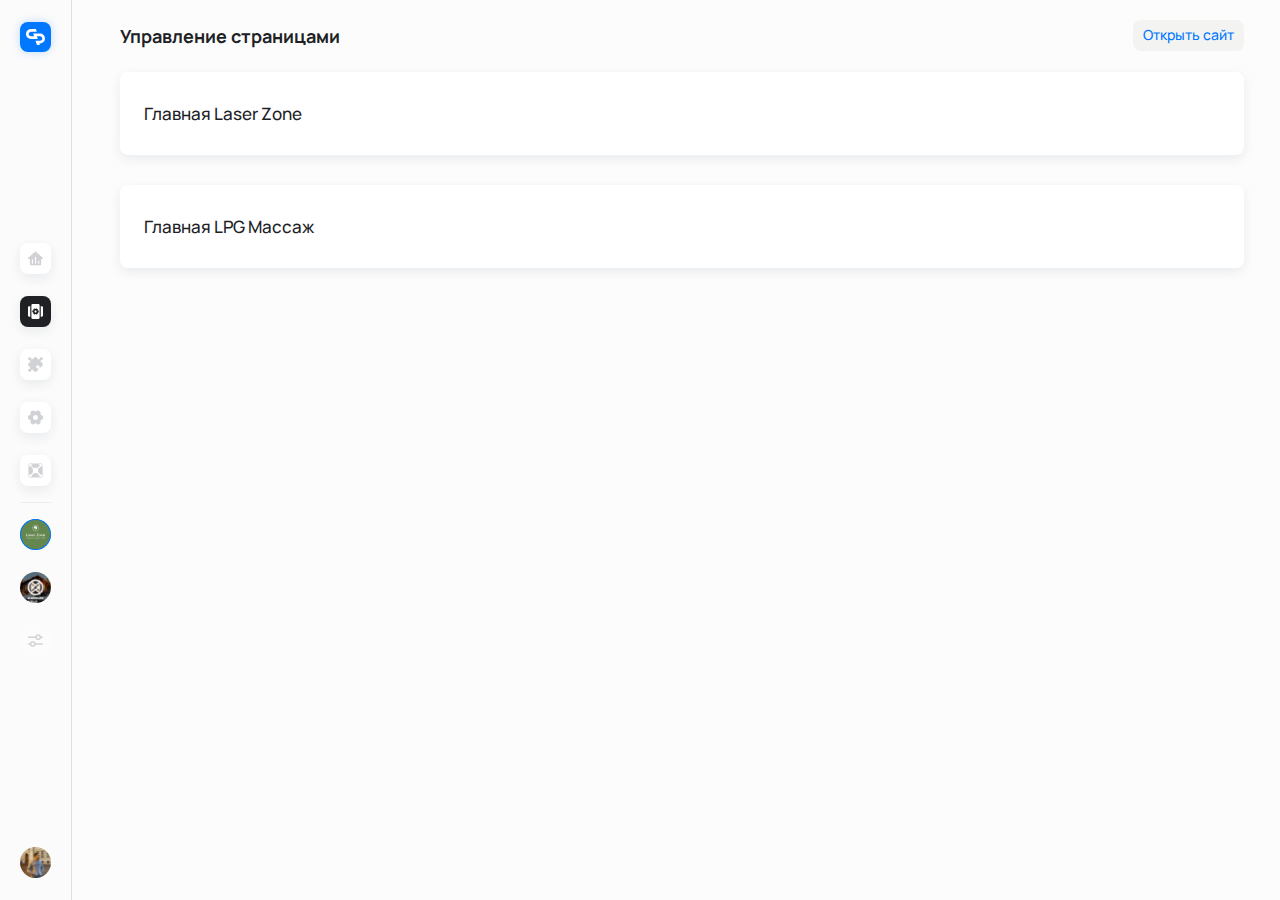
==== commit 7cd0e919: "Add files via upload" ====
--- a/management/management.html
+++ b/management/management.html
@@ -358,11 +358,12 @@
       </div>
       <div class="menu">
         <div class="menu-left">
-          <div class="menu-left-list">
+          <div class="menu-left-top">
             <div class="menu-left-item">
               <a href="#" class="cp"><img src="../img/CP.svg" alt="" /></a>
-              <h3 class="CdPlace menu_text-none text-none">CPlace</h3>
-            </div>
+            </div>
+          </div>
+          <div class="menu-left-list">
             <div class="menu-left-item" data-fer="two">
               <a href="../index.html" class="cash">
                 <svg
@@ -386,7 +387,8 @@
                   </defs>
                 </svg>
               </a>
-              <p class="menu_text-none text-none">Главная</p>
+              <p class="absolute-text">Главная</p>
+              <p class="menu_text-none">Главная</p>
             </div>
             <div class="menu-left-item" data-fer="one">
               <a href="management.html" class="dash dash--active"
@@ -430,40 +432,47 @@
                   </defs>
                 </svg>
               </a>
-              <p class="menu_text-none text-none">Управление</p>
+              <p class="absolute-text-2">Страницы</p>
+              <p class="menu_text-none">Страницы</p>
             </div>
             <div class="menu-left-item">
               <a href="#" class="puz"
                 ><img src="../img/puzzle 1.svg" alt=""
               /></a>
-              <p class="menu_text-none text-none">Плагины</p>
+              <p class="absolute-text-3">Плагины</p>
+              <p class="menu_text-none">Плагины</p>
             </div>
             <div class="menu-left-item">
               <a href="#" class="puz"
                 ><img src="../img/general_settings 1.svg" alt=""
               /></a>
-              <p class="menu_text-none text-none">Настройки</p>
+              <p class="absolute-text-4">Настройки</p>
+              <p class="menu_text-none">Настройки</p>
             </div>
             <div class="menu-left-item">
               <a href="#" class="puz"
                 ><img src="../img/lifebuoy 1.svg" alt=""
               /></a>
-              <p class="menu_text-none text-none">Поддержка</p>
+              <p class="absolute-text-5">Помощь</p>
+              <p class="menu_text-none">Помощь</p>
             </div>
             <hr class="br-menu" />
             <div class="menu-left-item">
-              <a href="#" class="r"
+              <a href="#" class="r item-rr"
                 ><img src="../img/Ellipse 1 (4).svg" alt="" class="r r-active"
               /></a>
-              <h3 class="menu-left-item-title menu_text-none text-none">
-                Laser Zone
-              </h3>
+              <p class="absolute-text-6">
+                Laser Zone <img src="../img/icon (4).svg" alt="" />
+              </p>
+              <h3 class="menu-left-item-title menu_text-none">Laser Zone</h3>
             </div>
             <div class="menu-left-item">
-              <a href="#" class=""
+              <a href="#" class="item-rr"
                 ><img src="../img/KK.jpg" alt="" class="r r-active"
               /></a>
-              <p class="menu_text-none text-none">KarhumKelo</p>
+              <p class="absolute-text-7">KarhumKelo</p>
+
+              <p class="menu_text-none">KarhumKelo</p>
             </div>
             <div class="menu-left-item menu-left-item--none">
               <a href="#" class=""
@@ -478,7 +487,7 @@
               <p class="menu_text-none text-none">Laser Zone</p>
             </div>
             <div class="menu-left-item setting-one">
-              <a href="#" class="puz puzli"
+              <a href="#" class="puz puzli seet"
                 ><svg
                   width="15"
                   height="15"
@@ -531,16 +540,16 @@
                   </defs>
                 </svg>
               </a>
-              <p class="menu_text-none text-none">Изменить</p>
+              <p class="absolute-text-8">Управление организациями</p>
+              <p class="menu_text-none"></p>
             </div>
           </div>
           <div class="menu-left-bot">
-            <div class="menu-left-item svernyt">
-              <a href="#" class="puz puzli"
-                ><img src="../img/roll_up.svg" alt=""
-              /></a>
-              <p class="menu_text-none text-none">Свернуть</p>
-            </div>
+            <a href="" class="menu-left-bot-link"
+              ><img src="/img/Rectangle 59 (1).png" alt="" />
+              <p class="menu_text-none">Профиль</p></a
+            >
+            <p class="absolute-text-9">Профиль</p>
           </div>
         </div>
         <!-- <div class="menu-mid">
@@ -555,22 +564,6 @@
                       <a href="">Изменить</a>
   
                   </div> -->
-        <div class="menu-rigth menu-rigth--active">
-          <a href="#" class="menu-right-link menu-right-link--active"
-            ><img src="../img/sale 1.svg" alt="" />
-            <p>Услуги</p></a
-          >
-          <a
-            href="../price/price.html"
-            class="menu-right-link menu-right-link--active"
-            ><img src="../img/Services 1.svg" class="img-active" alt="" />
-            <p>Стоимость услуг</p></a
-          >
-          <a href="#" class="menu-right-link menu-right-link--active"
-            ><img src="../img/news.svg" alt="" />
-            <p>Новости</p></a
-          >
-        </div>
       </div>
       <div class="conatiner-all">
         <div class="container">
@@ -618,7 +611,7 @@
                   </li>
                   <li class="burger-menu-item">
                     <img src="../img/exit 1.svg" alt="" />
-                    <a href="#"> Выйти из профиля </a>
+                    <a href="../sign_in/sign_in.html"> Выйти из профиля </a>
                   </li>
                 </ul>
               </div>
@@ -669,7 +662,6 @@
             </div>
           </div>
           <header class="header header-management">
-            <h2 class="header-h2 header-h2-glav">Laser Zone</h2>
             <div class="burger-header">
               <div class="burger-icon">
                 <div>
@@ -717,6 +709,7 @@
                 </div>
               </div>
             </div>
+            <a href="" class="open-header">Открыть сайт</a>
 
             <div class="header_all">
               <div class="header-menu">
@@ -771,7 +764,10 @@
             >
             <a href="" class="main-management-link">Главная LPG Массаж</a>
           </header>
-          <main class="main-management"></main>
+          <main class="main-management">
+            <a href="../price/price.html">Главная Laser Zone</a>
+            <a href="">Главная LPG Массаж</a>
+          </main>
         </div>
         <footer class="footer-menu footer-menu-index">
           <div class="footer-menu-all">
--- a/price/price.css
+++ b/price/price.css
@@ -147,10 +147,10 @@
 .modal h1{
     color: var(--os-background);
     padding-left: 71px;
-    font-size: 24px;
-    font-style: normal;
-    font-weight: 500;
-    line-height: 30px;
+    font-size: 18px;
+    font-style: normal;
+    font-weight: 700;
+    line-height: 5px;
     margin-bottom: 38px;
 }
 .modal_all {
@@ -162,12 +162,17 @@
 }
 .Close {
     position: absolute;
-    right: -10px;
-    top: -80px;
+    right: -19px;
+    top: -70px;
     cursor: pointer;
+    border-radius: 16px;
+    padding: 8px;
 }
 .Close:hover {
-    opacity: .6;
+    opacity: .9;
+    background-color: #F2F2F2;
+    border-radius: 16px;
+    padding: 8px;
 }
 
 .modal_all-item-btn {
@@ -299,12 +304,13 @@
     display: flex;
     gap: 40px;
     justify-content: end;
-    padding-left: 290px
+    padding-left: 180px;
 }
 .container {
     flex: 1;
-    max-width: 1350px;
-    padding: 20px;
+    max-width: 1750px;
+    padding: 20px 36px 20px 20px;
+    
     /* margin: 0 auto; */
 }
 .all {
@@ -324,6 +330,7 @@
     /* max-width: auto; */
 }
 .all-item-comleks-all-hidden {
+    
     display: flex;
     justify-content: space-between;
     gap: 30px;
@@ -334,6 +341,7 @@
     align-items: center;
 }
 .all-item-table-bot {
+    position: relative;
     display: flex;
     gap: 10px;
 }
@@ -386,6 +394,7 @@
     background: #F2F4F9;   
     padding-right: 26px; 
     position: relative;
+    margin-bottom: 5px;
 }
 .span-vb::after {
       content: '';
@@ -411,6 +420,8 @@
     border-radius: 8px;
     background: #F2F4F9;
     margin-left: -10px;
+    margin-bottom: 5px;
+
 }
 .span-all-hidden-hid {
     display: none;  
@@ -499,28 +510,28 @@
 
 
 .menu {
-    padding-top: 12px;
-    display: flex;
-    max-height: 99vh;
+    /* padding-top: 12px; */
+    display: flex;
+    height: 100%;
     position: fixed;
     z-index: 1000;
 
 }
 .menu-left {
-    background: #FCFCFC;
-    display: flex;
-    height: 97vh;
+    display: flex;
+    padding: 22px 20px;
     flex-direction: column;
     justify-content: space-between;
+    border-right: 1px solid rgba(7, 28, 71, 0.12);
+        background: #FBFBFB;
 }
 .menu-left-list {
-    padding: 18px 20px 20px 20px;
     display: flex;
     flex-direction: column;
-    gap: 24px;
+    gap: 22px;
 }
 .menu-left-bot {
-    padding: 20px;
+    
 
 }
 .menu-mid {
@@ -533,7 +544,7 @@
 }
 .menu-left-item {
     display: flex;
-    gap: 16px;
+    gap: 10px;
     justify-content: start;
     align-items: center;
     cursor: pointer;
@@ -704,6 +715,24 @@
 .puzli {
     background-color: #FCFCFC!important;
     box-shadow: 0px 0px 8px 0px rgba(0, 0, 0, 0.00);
+}
+.puzli img {
+    width: 31px;
+}
+.menu-left-bot-link {
+    display: flex;  
+    gap: 10px;
+    align-items: center;
+    color: var(--os-background);
+    font-size: 14px;
+    font-style: normal;
+    font-weight: 400;
+    line-height: 18px;
+}
+.menu-left-bot-link img{
+    width: 31px;
+    height: 31px;
+    border-radius: 28px;
 }
 .baza-price {
     padding: 3px;
@@ -735,27 +764,49 @@
     padding: 3px;
     padding-right: 30px;
     position: relative;
-    width: 120px;
-}
-.baza-price-two:hover {
+    width: 190px;
+}
+
+.baza-price-two span {
+    color: #BCBCBC;
+}
+.baza-price-two-black {
+    color: var(--os-background) !important;;
+    font-size: 14px;
+    font-style: normal;
+    font-weight: 400;
+    line-height: 20px;
+    padding-left: 5px;
+
+}
+.baza-price-two-black:hover {
     background-color: var(--hover-background);
     cursor: pointer;
     border-radius: 6px;
-}
-.baza-price-two:hover.baza-price-two::after {
+    padding-right: 30px;
+    padding-top: 5px;
+    padding-bottom: 5px;
+    padding-left: 5px;
+}
+/* .baza-price-two:hover {
+    background-color: var(--hover-background);
+    cursor: pointer;
+    border-radius: 6px;
+}*/
+.baza-price-two-black:hover.baza-price-two-black::after {
     display: block;
 }
-.baza-price-two::after {
+.baza-price-two-black::after {
     display: none;
       content: '';
       position: absolute;
-      left: 100px;
+      left: 55px;
       top: 8px;
       width: 10px;
       height: 10px;
       background-image: url(../img/edit\ 1.svg);
       background-repeat: no-repeat;
-}
+} 
 .baza-h {
     padding: 3px;
     padding-right: 30px;
@@ -770,31 +821,113 @@
 .baza-h:hover.baza-h::after {
     display: block;
 }
+.btn-table {
+    border-radius: 8px;
+    border: 1px solid #E1E3E6;
+    padding: 15px 0px;
+    background: #FFF;
+    margin-top: 20px;
+}
+.btn-table-2 {
+    border-radius: 8px;
+    border: 1px solid #E1E3E6;
+    padding: 15px 0px;
+    background: #FFF;
+    max-width: 100%;
+    width: 100%;
+    margin-bottom: 70px;
+}
+.btn-table:hover {
+    opacity: .8;
+}
+.end {
+    margin-top: 50px;
+    margin-bottom: 10px;
+    color: #BCBCBC;
+    font-size: 14px;
+    font-style: normal;
+    font-weight: 400;
+    line-height: normal;
+}
+.end span {
+    color: #07F;
+    font-size: 14px;
+    font-style: normal;
+    font-weight: 400;
+    line-height: normal;
+}
+.endin {
+    padding-bottom: 100px;
+    padding-left: 16px;
+    color: #BCBCBC;
+    font-size: 14px;
+    font-style: normal;
+    font-weight: 400;
+    line-height: normal;
+}
+.endin span {
+    color: #07F;
+    font-size: 14px;
+    font-style: normal;
+    font-weight: 400;
+    line-height: normal;
+}
 .baza-span {
     padding: 3px;
     padding-right: 30px;
     padding-left: 9px;
     position: relative;
 }
+.baza-span-price {
+    padding: 3px;
+    padding-right: 30px;
+    padding-left: 9px;
+    position: relative;
+}
 .baza-span:hover {
     background-color: var(--hover-background);
     cursor: pointer;
     border-radius: 6px;
-}
+    max-width: 700px;
+    width: 115%;
+}
+.baza-span-price:hover {
+    background-color: var(--hover-background);
+    cursor: pointer;
+    border-radius: 6px;
+    max-width: 680px;
+    width: 115%;
+}
+
 .baza-span:hover.baza-span::after {
     display: block;
 }
-.baza-span::after {
+.baza-span-price:hover.baza-span-price::after {
+    display: block;
+}
+.baza-span-price::after {
     display: none;
       content: '';
       position: absolute;
-      left: 250px;
+      left: 96%;
       top: 8px;
       width: 10px;
       height: 10px;
       background-image: url(../img/edit\ 1.svg);
       background-repeat: no-repeat;
 }
+.baza-span::after {
+    display: none;
+      content: '';
+      position: absolute;
+      left: 94%;
+      top: 8px;
+      width: 10px;
+      height: 10px;
+      background-image: url(../img/edit\ 1.svg);
+      background-repeat: no-repeat;
+}
+
 .baza-h::after {
     display: none;
       content: '';
@@ -866,11 +999,11 @@
     /* border: 1px solid red; */
     width: 31px;
     height: 1px;
-    margin-bottom: -10px;
-    margin-top: -10px;
+    margin-bottom: -6px;
+    margin-top: -6px;
 }
 .br-menu--active {
-    width: 177px;
+    width: 113px;
 
 }
 .r {
@@ -896,7 +1029,7 @@
     color: #D0D2D6;
     font-size: 24px;
     font-style: normal;
-    font-weight: 500;
+    font-weight: 700;
     line-height: 30px;
 }
 .header-h2-glav {
@@ -906,16 +1039,15 @@
     padding-top: 25px!important;
 }
 .header-h3 {
+    font-size: 18px;
+    font-style: normal;
+    font-weight: 700;
+    line-height: 30px;
     color: var(--os-background);
-    padding-top: 22px;
-    
-    font-size: 14px;
-    font-style: normal;
-    font-weight: 400;
-    line-height: normal;
+    padding-top: 1px!important;
 }
 .header_all {
-    display: flex;
+    display: none;
     flex-direction: column;
     border-radius: 9px 9px 0 0;
     background: #FCFCFC;
@@ -987,7 +1119,7 @@
     font-style: normal;
     font-weight: 500;
     line-height: normal;
-    margin-bottom: 10px;
+    margin-bottom: 20px;
     padding-top: 10px;
 }
 .all-item-btn {
@@ -1002,24 +1134,77 @@
     margin-top: 10px;
     border-radius: 8px;
 }
+.btn-img-Dots {
+    margin-top: 5px;
+    width: 23px;
+    height: 24px;
+    
+
+}
+
+.btn-img-Dots:active {
+    box-shadow: none!important;
+}
+.btn-img-Dots:hover svg g path {
+    fill: #0077FF;
+}
+.btn-img-Dots:hover {
+    background-color:#F2F2F2;
+    border-radius: 8px;
+}
+.link-absolut {
+    position: absolute;
+    top: 32px;
+    left: -160px;
+    display: flex;
+    padding: 8px 16px;
+    align-items: center;
+    gap: 10px;
+    min-width: 179px;
+    border-radius: 8px;
+    background: #FFF;
+    color: var(--os-background);
+    font-size: 14px;
+    font-style: normal;
+    font-weight: 500;
+    line-height: normal;
+    box-shadow: 0px 4px 12px 0px rgba(13, 35, 67, 0.08);
+    display: none;
+}
+.btn-img-Dots:hover + .link-absolut {
+    display: block;
+}
+.link-absolut:hover {
+    display: block;
+
+}
+.ssssss .link-absolut{
+    left: 295px;
+}
 .all-item-btn:hover {
     background: #F2F4F9;
 }
 .table-one {
     border-collapse: collapse;
     width: 100%;
+    border: 1px solid rgba(13, 35, 67, 0.07);
+    
     
 }
 .table-thead-one {
 }
 .tr-one {
-    border-bottom: 1px solid #DFE4EC;
-    
+    border-bottom: 1px solid rgba(13, 35, 67, 0.07);
+    background: #F8F8F8;
+    border: 1px solid rgba(13, 35, 67, 0.07);
+    
+
+
 }
 
 .th-one {
     text-align: left;
-    padding: 8px 16px;
+    padding: 12px 16px;
     color: var(--vt-th-grey);
     font-size: 12px;
     font-style: normal;
@@ -1058,7 +1243,16 @@
     display: flex;
     gap: 20px;
     align-items: center;
-    width: 348px;
+    max-width: 700px;
+
+    
+}
+.td-trach {
+    max-width: 650px;
+
+}
+.td-last {
+    width: 250px;
 }
 .td-inps p{
    padding-left: 10px;
@@ -1136,12 +1330,110 @@
 .chekBox-none--active {
     display: none;
 }
+.main-management {
+    margin-top: 21px;
+    display: flex;
+    flex-direction: column;
+    gap: 30px;
+}
+.main-management a {
+    padding: 30px 24px;
+    border-radius: 8px;
+    background: #FFF;
+    box-shadow: 0px 4px 12px 0px rgba(13, 35, 67, 0.08);
+    color: var(--os-background);
+    text-overflow: ellipsis;
+    font-size: 17px;
+    font-style: normal;
+    font-weight: 500;
+    line-height: normal;
+
+}
+.open-header {
+    color: #07F;
+    font-size: 14px;
+    font-style: normal;
+    font-weight: 500;
+    line-height: 30px;
+    padding: 0px 10px;
+    
+    border-radius: 8px;
+    background: #F3F3F2;
+}
+.container-price_btns {
+    display: flex;
+    gap: 8px;
+    margin-top: 21px;
+    flex-wrap: wrap;
+}
+.container-price_btns a {
+    color: rgba(84, 96, 122, 0.68);
+    font-size: 15px;
+    font-style: normal;
+    font-weight: 500;
+    line-height: normal;
+    align-items: center;
+    display: flex;
+    gap: 10px;
+    padding: 12px 24px;
+    border-radius: 8px;
+    background: #F3F3F2;
+}
+.container-price_btns a:nth-child(1) {
+    padding: 10px 12px;
+    border-radius: 8px;
+    border: 1px solid #E1E3E6;
+    color: #07F;
+    font-size: 14px;
+    font-style: normal;
+    font-weight: 500;
+    line-height: 20px;
+    background-color: transparent;
+}
+.container-price_btns a:nth-child(1):hover {
+    border: 1px solid #E1E3E6;
+    background: #F2F2F2;
+}
+.container-price_btns-one--active {
+    background-color: #fff!important;
+    color: var(--os-background)!important;
+}
 @media (max-width:1400px) {
     .td-inps {
-        width: 311px;
+        max-width: 700px;
+    }
+    .td-last {
+        width: 240px;
+    }
+    .baza-span:hover {
+        background-color: var(--hover-background);
+        cursor: pointer;
+        border-radius: 6px;
+        max-width: 700px;
+        width: 115%;
+        
+    }
+    .baza-span-price:hover {
+        background-color: var(--hover-background);
+        cursor: pointer;
+        border-radius: 6px;
+        max-width: 640px;
+        width: 104%;
+        
+    }
+    .baza-span::after {
+        display: none;
+          content: '';
+          position: absolute;
+          left: 94%;
+          top: 8px;
+          width: 10px;
+          height: 10px;
+          background-image: url(../img/edit\ 1.svg);
+          background-repeat: no-repeat;
     }
     .td-inps-gas {
-        width: 272px;
+        width: 220px;
     }
     .baza-span {
         padding-right: 0;
@@ -1165,7 +1457,31 @@
 
     }
 }
+@media (max-width:1366px) {
+    .conatiner-all {
+        display: flex;
+        gap: 40px;
+        justify-content: end;
+        padding-left: 100px;
+    }
+}
 @media (max-width:1280px) {
+    .baza-span:hover {
+        background-color: var(--hover-background);
+        cursor: pointer;
+        border-radius: 6px;
+        max-width: 600px;
+        width: 115%;
+        
+    }
+    .baza-span-price:hover {
+        background-color: var(--hover-background);
+        cursor: pointer;
+        border-radius: 6px;
+        max-width: 570px;
+        width: 101%;
+        
+    }
     .span-all-hidden {
         color: var(--os-background);
         padding: 4px 8px;
@@ -1192,7 +1508,7 @@
         display: flex;
         gap: 40px;
         justify-content: end;
-        padding-left: 280px;
+        
     }
     .menu-rigth {
         margin-left: 0px;
@@ -1210,6 +1526,23 @@
     }
 }
 @media (max-width:1180px) {
+    .baza-span:hover {
+        background-color: var(--hover-background);
+        cursor: pointer;
+        border-radius: 6px;
+        width: 295px;
+    }
+    .baza-span::after {
+        display: none;
+          content: '';
+          position: absolute;
+          left: 280px;
+          top: 8px;
+          width: 10px;
+          height: 10px;
+          background-image: url(../img/edit\ 1.svg);
+          background-repeat: no-repeat;
+    }
     .all-item-comleks-all-hidden {
         align-items: center;
 
@@ -1232,7 +1565,7 @@
         display: flex;
         gap: 40px;
         justify-content: end;
-        padding-left: 270px;
+        
     }
     .menu-rigth {
         margin-left: 0px;
@@ -1252,7 +1585,7 @@
 }
 @media (max-width:1250px) {
     .td-inps {
-        width: 311px;
+        width: 411px;
     }
     .td-inps-gas {
         width: 225px;
@@ -1260,7 +1593,7 @@
 }
 @media (max-width:1100px) {
     .td-inps {
-        width: 300px;
+        width: 400px;
     }
     .td-inps-gas {
         width: 180px;
@@ -1323,7 +1656,7 @@
     top: -2px;
     left: -2px;
     position: absolute;
-    
+    z-index: 2;
 }
 
 input[type=checkbox]:checked:before {
@@ -1354,7 +1687,15 @@
     position: absolute;
     
 }
-
+.setting-one:hover .seet{
+    background-color: #F2F2F2!important;
+    border-radius: 16px!important;
+    padding: 8px;
+}
+.setting-one:hover .seet svg g path{
+    fill: black!important;
+    
+}
 input[type=radio]:checked:before {
     background-color: rgba(0, 119, 255, 1);
 	/* color: var(--white-background) !important; */
@@ -1379,8 +1720,257 @@
 .footer-svg-glav--active g path{
     fill: var(--white-background);
 }
+.absolute-text,.absolute-text-2,.absolute-text-3,.absolute-text-4,.absolute-text-5,.absolute-text-6,.absolute-text-7,.absolute-text-8,.absolute-text-9 {
+    display: none;
+
+}
+
 /* MOBIL GLAV */
+@media (max-width:1366px) {
+.menu_text-none {
+    display: none;
+}
+.br-menu {
+    width: 31px;
+}
+
+.absolute-text {
+    position: absolute;
+    right: -82px;
+    border-radius: 8px;
+    background-color: var(--os-background);
+    color: var(--white-background);
+    padding: 8px 11px;
+    z-index: 1;
+    box-shadow: var(--bx-shd-invido);
+    box-shadow: var(--bx-shd-invido);
+
+}
+.absolute-text::after {
+    content: "";
+    position: absolute;
+    top: 10px;
+    left: -4px;
+    width: 14px;
+    height: 14px;
+    margin-left: -3px;
+    z-index: -1;
+    background: url(../img/Rectangle\ 98.svg);
+}
+.absolute-text-2 {
+    position: absolute;
+    right: -97px;
+    border-radius: 8px;
+    background-color: var(--os-background);
+    color: var(--white-background);
+    padding: 8px 11px;
+    box-shadow: var(--bx-shd-invido);
+
+}
+.absolute-text-2::after {
+    content: "";
+    position: absolute;
+    top: 10px;
+    left: -4px;
+    width: 14px;
+    height: 14px;
+    margin-left: -3px;
+    z-index: -1;
+    background: url(../img/Rectangle\ 98.svg);
+}
+.absolute-text-3 {
+    position: absolute;
+    right: -87px;
+    border-radius: 8px;
+    background-color: var(--os-background);
+    color: var(--white-background);
+    padding: 8px 11px;
+    box-shadow: var(--bx-shd-invido);
+
+}
+.absolute-text-3::after {
+    content: "";
+    position: absolute;
+    top: 10px;
+    left: -4px;
+    width: 14px;
+    height: 14px;
+    margin-left: -3px;
+    z-index: -1;
+    background: url(../img/Rectangle\ 98.svg);
+}
+.absolute-text-4 {
+    position: absolute;
+    right: -100px;
+    border-radius: 8px;
+    background-color: var(--os-background);
+    color: var(--white-background);
+    padding: 8px 11px;
+    box-shadow: var(--bx-shd-invido);
+
+}
+.absolute-text-4::after {
+    content: "";
+    position: absolute;
+    top: 10px;
+    left: -4px;
+    width: 14px;
+    height: 14px;
+    margin-left: -3px;
+    z-index: -1;
+    background: url(../img/Rectangle\ 98.svg);
+}
+.absolute-text-5 {
+    position: absolute;
+    right: -83px;
+    border-radius: 8px;
+    background-color: var(--os-background);
+    color: var(--white-background);
+    padding: 8px 11px;
+    box-shadow: var(--bx-shd-invido);
+
+}
+.absolute-text-5::after {
+    content: "";
+    position: absolute;
+    top: 10px;
+    left: -4px;
+    width: 14px;
+    height: 14px;
+    margin-left: -3px;
+    z-index: -1;
+    background: url(../img/Rectangle\ 98.svg);
+}
+.absolute-text-6 {
+    position: absolute;
+    right: -118px;
+    border-radius: 8px;
+    background-color: var(--white-background);
+    color: var(--os-background);
+    padding: 8px 11px;
+    box-shadow: var(--bx-shd-invido);
+
+}
+.absolute-text-6::after {
+    content: "";
+    position: absolute;
+    top: 10px;
+    left: -5px;
+    width: 14px;
+    height: 14px;
+    margin-left: -3px;
+    z-index: 2;
+    background: url(../img/Rectangle\ 8.svg);
+
+
+}
+.absolute-text-7 {
+    position: absolute;
+    right: -107px;
+    border-radius: 8px;
+    background-color: var(--white-background);
+    color: var(--os-background);
+    padding: 8px 11px;
+    box-shadow: var(--bx-shd-invido);
+
+}
+.absolute-text-7::after {
+    content: "";
+    position: absolute;
+    top: 10px;
+    left: -5px;
+    width: 14px;
+    height: 14px;
+    margin-left: -3px;
+    z-index: 2;
+    background: url(../img/Rectangle\ 8.svg);
+
+
+}
+.absolute-text-8 {
+    position: absolute;
+    right: -216px;
+    border-radius: 8px;
+    background-color: var(--os-background);
+    color: var(--white-background);
+    padding: 8px 11px;
+    box-shadow: var(--bx-shd-invido);
+
+}
+.absolute-text-8::after {
+    content: "";
+    position: absolute;
+    top: 10px;
+    left: -4px;
+    width: 14px;
+    height: 14px;
+    margin-left: -3px;
+    z-index: -1;
+    background: url(../img/Rectangle\ 98.svg);
+}
+.menu-left-bot {
+    position: relative;
+}
+.absolute-text-9 {
+    position: absolute;
+    right: -110px;
+    top: 0px;
+    font-size: 14px;
+    border-radius: 8px;
+    background-color: var(--os-background);
+    color: var(--white-background);
+    padding: 8px 11px;
+    box-shadow: var(--bx-shd-invido);
+
+}
+.absolute-text-9::after {
+    content: "";
+    position: absolute;
+    top: 10px;
+    left: -4px;
+    width: 14px;
+    height: 14px;
+    margin-left: -3px;
+    z-index: -1;
+    background: url(../img/Rectangle\ 98.svg);
+}
+.cash:hover + .absolute-text,
+.dash:hover + .absolute-text-2,
+.puz:hover + .absolute-text-3,
+.puz:hover + .absolute-text-4,
+.puz:hover + .absolute-text-5,
+ 
+.item-rr:hover + .absolute-text-7,
+.puzli:hover + .absolute-text-8,
+.menu-left-bot-link:hover + .absolute-text-9 {
+    display: block;
+}
+.item-rr:hover +.absolute-text-6 {
+    display: flex;
+    align-items: center;
+    gap: 5px;
+}
+}
 @media (max-width:768px) {
+    .container-price_btns {
+        display: none;
+    }
+    .open-header {
+        display: none;
+    }
+    .main-management {
+        display: none;
+    }
+    .header-price {
+        display: none;
+    }
+    .header-h3 {
+    color: var(--os-background);
+    font-size: 14px;
+    font-style: normal;
+    font-weight: 700;
+    line-height: normal;
+    }
     .burger-header {
         position: fixed;
         width: 96%;
@@ -1427,6 +2017,7 @@
         display: flex;
         align-items: start;
         cursor: pointer;
+        background-color: #FCFCFC;
         
     }
     .burger-svg--active {
@@ -1605,6 +2196,7 @@
 .footer-menu {
     display: block;
 }
+
 .footer-menu-all {
     border-top: 1px solid #F2F2F2;
     padding: 9px 0 0;
@@ -1733,7 +2325,7 @@
     } */
     .conatiner-all-price {
         display: flex;
-        height: 100vh;
+        height: 120vh;
         flex-direction: column;
         gap: 0
     }
@@ -1743,7 +2335,10 @@
         padding-top: 0;
     }
     .burger-price {
-        background-color: var(--os-background);
+        border-radius: 0px 0px 22px 22px;
+    background: #FFF;
+    box-shadow: 0px 4px 12px 0px rgba(13, 35, 67, 0.08);
+
         /* position: fixed; */
         width: 100%;
         z-index: 9999;
@@ -1754,20 +2349,36 @@
     }
     .burger-price-all {
         display: flex;
-        align-items: start;
+        align-items: center;
+        flex-direction: column;
         gap: 13px;
         padding: 8px 13px;
         
+        
+    }
+    .burger-price-all-top {
+        display: flex;
+        color: var(--os-background);
+        font-size: 18px;
+        font-style: normal;
+        font-weight: 700;
+        line-height: 20px;
+        padding-bottom: 12px;
+        max-width: 100%;
+        width: 100%;
+        gap: 30px;
+        border-bottom: 1px solid rgba(13, 35, 67, 0.07);
+    }
+    .burger-price-all-top p{
+        
     }
     .burger-price-all-dropmenu {
         max-width: 690px;
         width: 100%;
     }
     .burger-price-all-link img{
-        padding: 8px;
-        margin-top: 1px;
-        border-radius: 8px;
-        background-color: #fff;
+        margin-top: 3px;
+        
     }
     .footer-menu-price {
         padding-bottom: 10px;
@@ -1776,16 +2387,28 @@
         position: fixed;
         bottom: 0px;
         width: 100%;
+        z-index: 1000;
         background-color: #FCFCFC;
         
+    }
+    .footer-menu-index {
+        position: fixed;
+        bottom: 0px;
+        width: 100%;
+        background-color: #FCFCFC;
+        padding-bottom: 10px;
+        padding-right: 16px;
+        padding-left: 16px;
     }
     .burger-price-all-dropmenu-active-all {
         display: flex;
         justify-content: space-between;
         border-radius: 8px;
-        background: #2D2D2D;
-        padding: 6px 10px;
+        border: 1px solid #E1E3E6;
+        background: #F3F3F2;
+        padding: 12px 16px;
         cursor: pointer;
+        
     }
     .burger-price-all-dropmenu-active  {
         display: flex;
@@ -1793,7 +2416,7 @@
         align-items: center;
     }
     .burger-price-all-dropmenu-active a  {
-        color: #FFF;
+        color: var(--os-background);
         font-size: 14px;
         font-style: normal;
         font-weight: 400;
@@ -1806,9 +2429,15 @@
         display: flex;
         align-items: center;
         justify-content: space-between;
-        padding: 6px 10px;
+        padding: 12px 16px;
         border-top: none!important;
-        border: 1px solid #2D2D2D;
+        border: 1px solid #E1E3E6;
+    }
+    .burger-price-all-dropmenu-item--active {
+        background: #F3F3F2;
+    }
+    .blue-acctive rect {
+        fill: #0077FF;
     }
     .burger-price-all-dropmenu-item-left {
         display: flex;
@@ -1816,7 +2445,7 @@
         align-items: center;
     }
     .burger-price-all-dropmenu-item a  {
-        color: #FFF;
+        color: var(--os-background);
         font-size: 14px;
         font-style: normal;
         font-weight: 400;
@@ -1838,15 +2467,22 @@
         /* overflow-y: scroll; */
         /* padding-top: 40px; */
     }
+    .all-price-item-alls {
+        border: 1px solid rgba(13, 35, 67, 0.07);
+        border-radius: 8px;
+        border-bottom: none;
+    }
     .all-price-item {
-        border-radius: 0px 0px 22px 22px;
+        border-radius:22px;
         background: #FFF;
         box-shadow: var(--bx-shd-invido);
         padding: 20px 16px;
+        margin-top: 16px;
+        position: relative;
     }
     .all-price-item-two {
         margin-top: 16px;
-        margin-bottom: 130px;
+        margin-bottom: 20px;
         border-radius: 22px;
     }
     .all-price-item-title {
@@ -1855,23 +2491,72 @@
         justify-content: space-between; 
         margin-bottom: 10px;
     }
+    .link-mobil-modal {
+        position: absolute;
+        right: 19px;
+        top: 45px;
+        background-color: #FFF;
+        padding: 12px 16px;
+        gap: 12px;
+        text-align: left;
+        box-shadow: 0px 4px 12px 0px rgba(13, 35, 67, 0.08);
+        border-radius: 8px;
+        
+    }
+
     .all-price-item-title-btn {
-        opacity: 0;
-        visibility: hidden;
-    color: #07F;
-    font-size: 15px;
+    display: flex;
+    text-align: left;
+    gap: 10px;
+    color: var(--os-background);
+    font-size: 14px;
     font-style: normal;
     font-weight: 500;
     line-height: normal;
+    }
+    .btn-trash {
+        color: var(--os-background);
+        display: flex;
+        text-align: left;
+        gap: 10px;
+        font-size: 14px;
+        font-style: normal;
+        font-weight: 500;
+        line-height: normal;
     }
     .all-price-item-title-btn-active {
         opacity: 1;
         visibility: visible;
     }
+    .link-mobil-modal {
+        display: none;
+        flex-direction: column;
+    }
+    .btn-img-Dots-2:hover + .link-mobil-modal {
+        display: flex;
+    }
+    .btn-img-Dots-2 {
+        width: 23px;
+        height: 23px;
+        
+    }
+    .link-mobil-modal-top {
+        display: flex;
+        gap: 10px;
+    }
+    .btn-img-Dots-2:hover  {
+            
+            background-color:#F2F2F2;
+            border-radius: 8px;
+        
+    }
+    .link-mobil-modal:hover {
+        display: flex;
+    }
     .all-price-item-top {
         height: 40px;
-        padding: 0 3px;
-
+        padding: 0 16px;
+        background: #F8F8F8;border-radius: 8px 8px 0px 0px;
         display: flex;
         align-items: center;
         color: var(--vt-th-grey);
@@ -1900,10 +2585,10 @@
         border: none!important;
     }
     .all-price-item-drop--active-new {
-        background: rgba(20, 198, 124, 0.03)!important;
+        background:#F3F3F2!important;
     }
     .all-price-item-drop {
-        padding: 0 3px;
+        padding: 0 16px;
         display: flex;
         cursor: pointer;
         align-items: center;
@@ -1984,7 +2669,7 @@
         padding: 5px 10px;
     }
     .all-price-item-drop--active {
-        background: #E9F2FB;
+        background: #F3F3F2;
     }
     .all-price-item-drop-list--none {
         display: none;
@@ -2007,6 +2692,9 @@
         margin-top: 10px;
 
    }
+   .btn-img-Dots-2 {
+
+   }
    .all-price-item-btn-2 {
         display: block;
         padding-top: 15px;
@@ -2092,4 +2780,24 @@
 }
 .input-display-none-3 {
     display: none;
+}
+input[type=checkbox]::after {
+    content: '';
+    position: absolute;
+    opacity: 0;
+    width: 33px;
+    height: 33px;
+    z-index: 0;
+    top: -8.3px;
+    left: -8.5px;
+    border-radius: 18px;
+    background: #F2F2F2;
+}
+input[type=checkbox]:hover {
+    cursor: pointer;
+
+}
+ input[type=checkbox]:hover::after{
+    opacity: 1;
+
 }